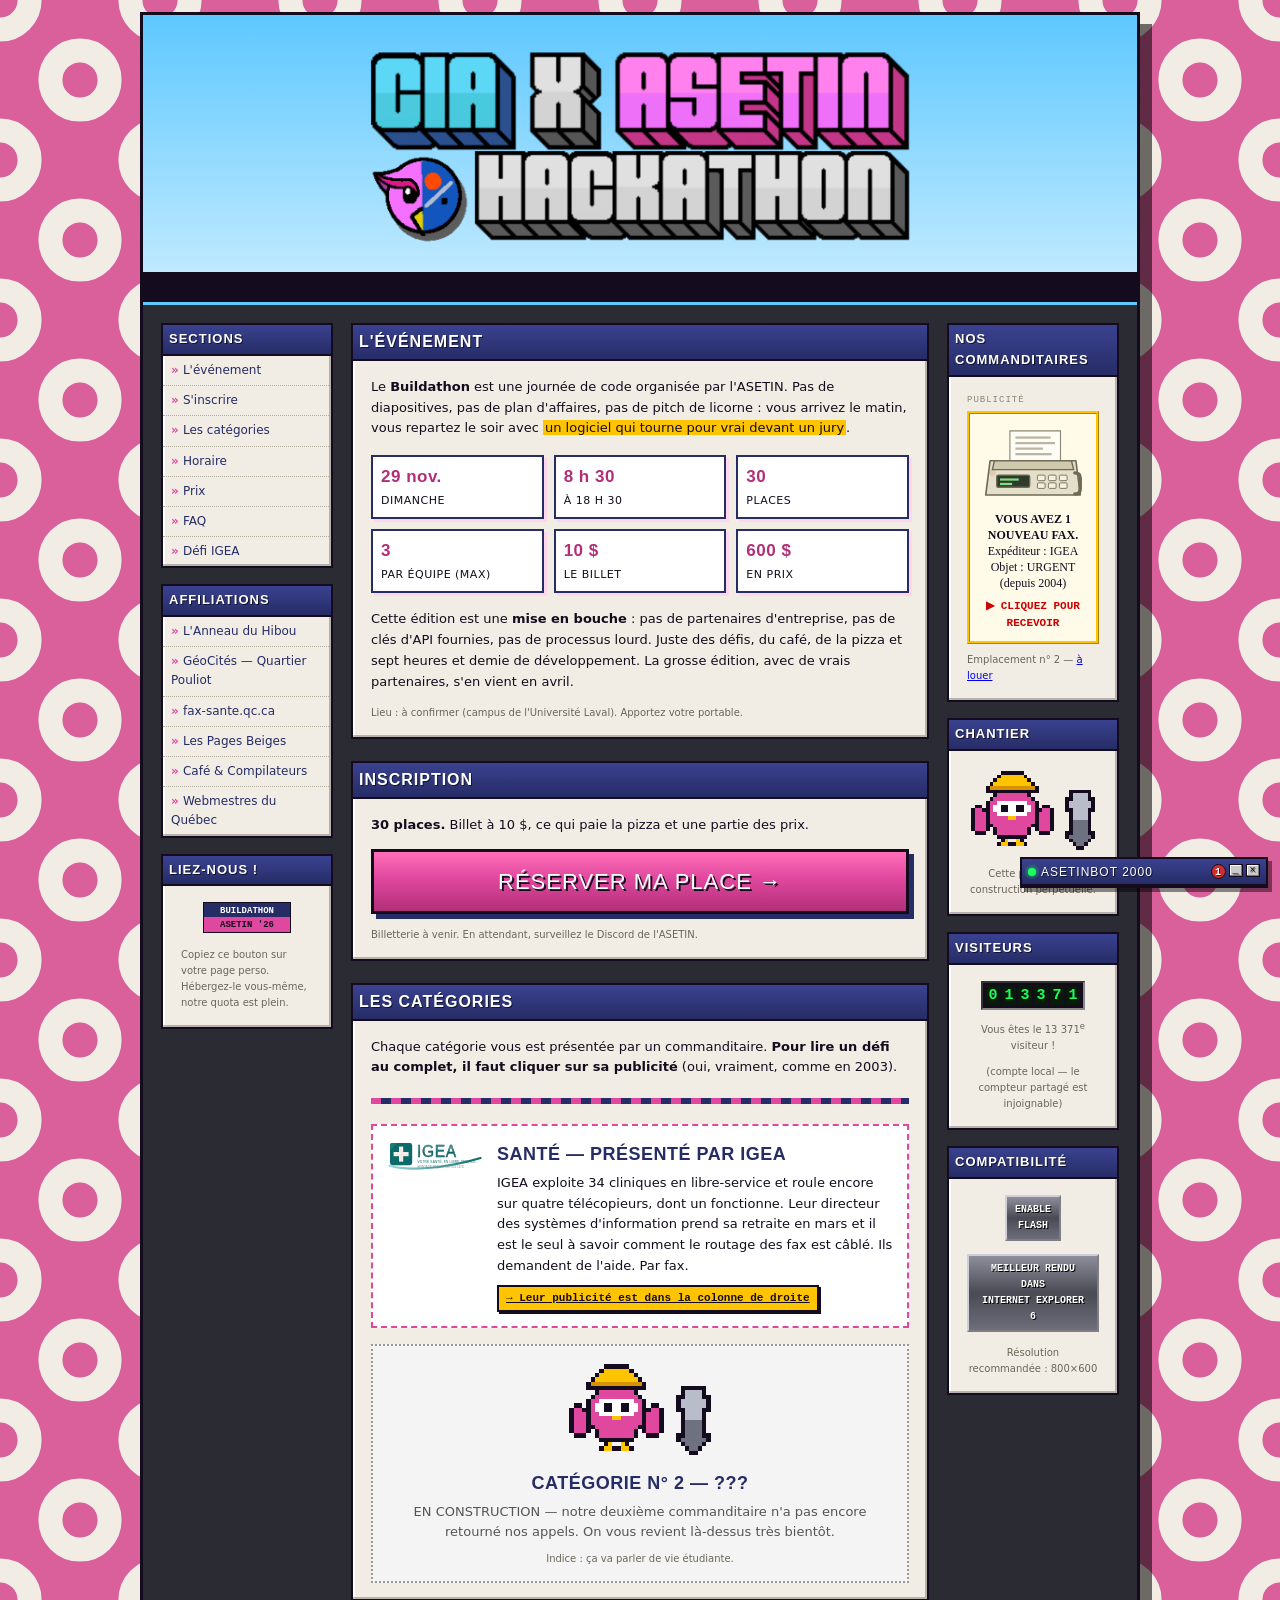
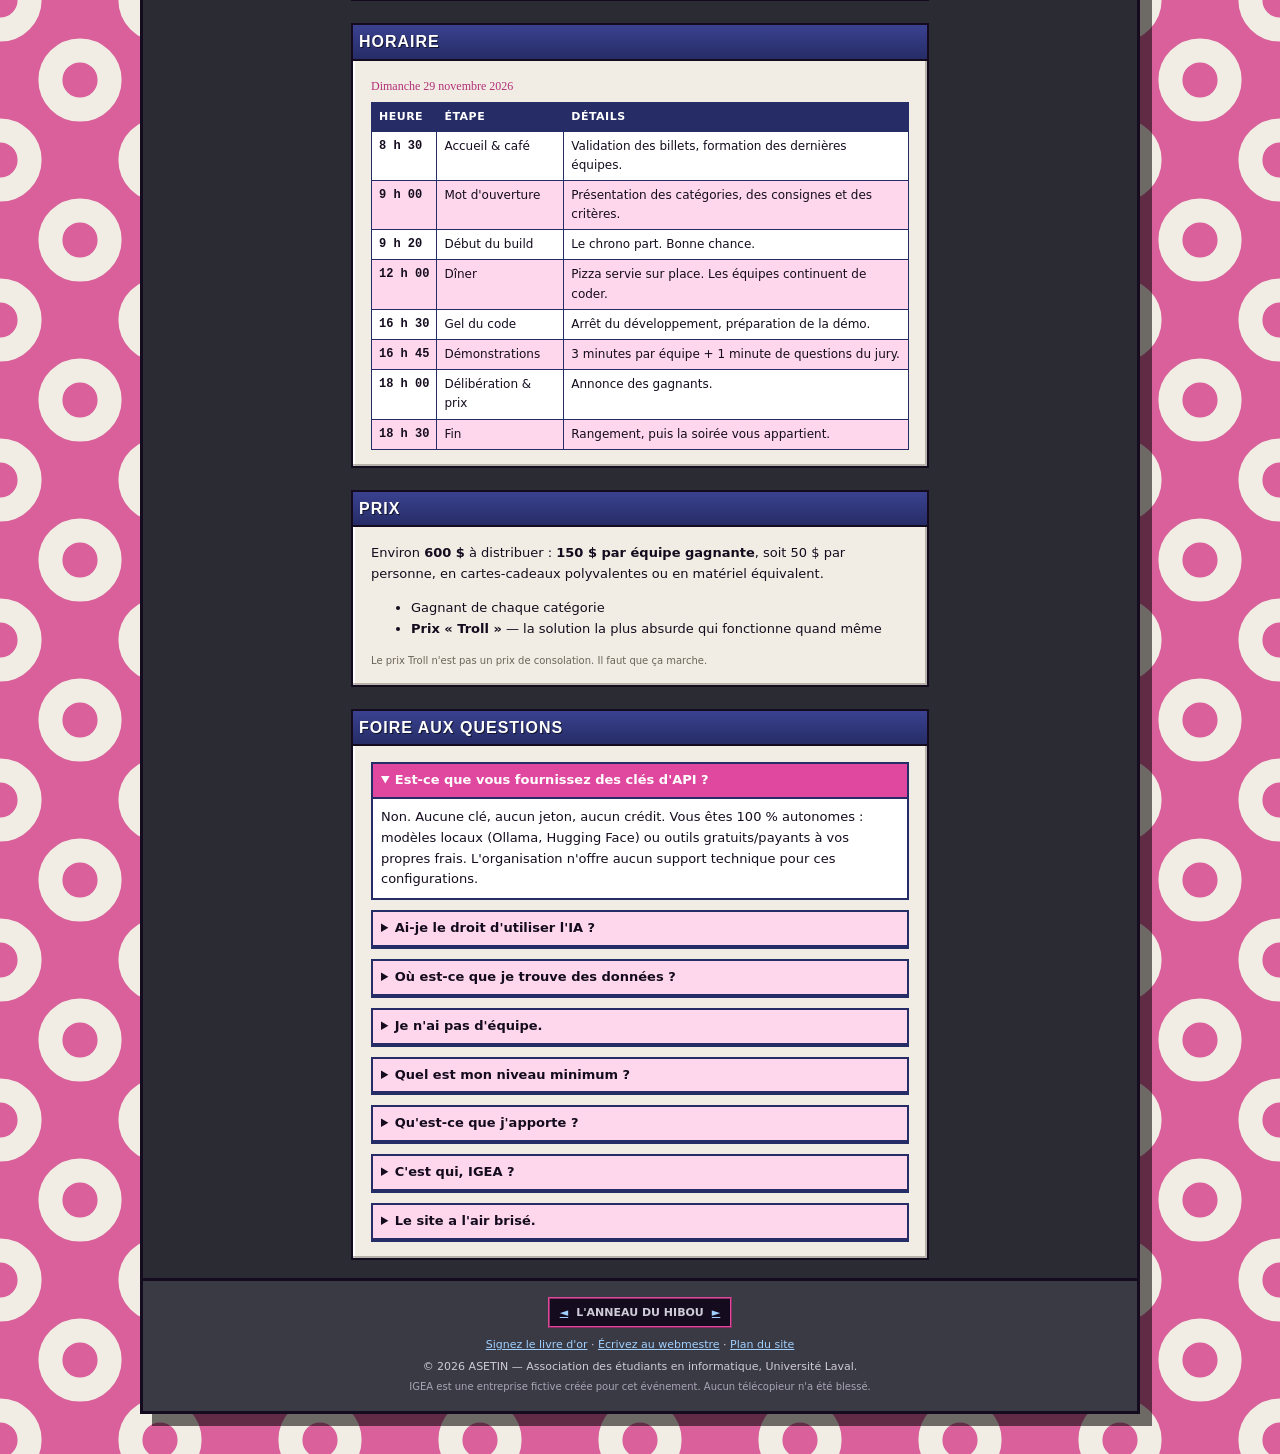
==== index.html @ a350f788 "changed banner" ====
<!DOCTYPE html>
<html lang="fr-CA">
<head>
<meta charset="utf-8">
<meta name="viewport" content="width=device-width, initial-scale=1">
<title>BUILDATHON ASETIN '26 — 29 novembre</title>
<meta name="description" content="Buildathon de l'ASETIN — une journée, une équipe de 3, un logiciel qui marche. 29 novembre 2026, Université Laval.">
<link rel="stylesheet" href="assets/css/retro.css">
<link rel="stylesheet" href="assets/css/clavardage.css">
<link rel="icon" href="assets/img/bouton-88x31.svg">
</head>
<body>

<div class="page">

  <header class="banniere">
    <!-- ciel animé : nuages et oiseaux passent derrière le logo -->
    <div class="ciel" aria-hidden="true">
      <img class="nuage" src="assets/img/nuage.png" alt="">
      <img class="nuage" src="assets/img/nuage.png" alt="">
      <img class="nuage" src="assets/img/nuage.png" alt="">
      <img class="nuage" src="assets/img/nuage.png" alt="">
      <img class="oiseau" src="assets/img/oiseau.png" alt="">
      <img class="oiseau" src="assets/img/oiseau.png" alt="">
    </div>
    <h1><img class="logo" src="assets/img/logo.png" alt="Buildathon ASETIN" width="1200" height="447"></h1>
  </header>

  <div class="defilant" aria-hidden="true">
    <span>
      ••• BIENVENUE SUR NOTRE PAGE ••• DERNIÈRE MISE À JOUR&nbsp;: 28/10/2026 •••
      30 PLACES SEULEMENT ••• NOTRE COMMANDITAIRE IGEA VOUS A ENVOYÉ UN FAX, VEUILLEZ LE CONSULTER •••
      CE SITE EST OPTIMISÉ POUR UN ÉCRAN 800×600 ••• NE PAS NOURRIR LE HIBOU •••
    </span>
  </div>

  <div class="grille">

    <!-- ================= RAIL GAUCHE ================= -->
    <aside class="rail rail--gauche">

      <nav class="boite" aria-label="Sections du site">
        <h3>Sections</h3>
        <ul class="menu">
          <li><a href="#resume">L'événement</a></li>
          <li><a href="#inscription">S'inscrire</a></li>
          <li><a href="#categories">Les catégories</a></li>
          <li><a href="#horaire">Horaire</a></li>
          <li><a href="#prix">Prix</a></li>
          <li><a href="#faq">FAQ</a></li>
          <li><a href="sante.html">Défi IGEA</a></li>
        </ul>
      </nav>

      <section class="boite">
        <h3>Affiliations</h3>
        <ul class="menu">
          <li><a href="#" onclick="return false;">L'Anneau du Hibou</a></li>
          <li><a href="#" onclick="return false;">GéoCités — Quartier Pouliot</a></li>
          <li><a href="#" onclick="return false;">fax-sante.qc.ca</a></li>
          <li><a href="#" onclick="return false;">Les Pages Beiges</a></li>
          <li><a href="#" onclick="return false;">Café &amp; Compilateurs</a></li>
          <li><a href="#" onclick="return false;">Webmestres du Québec</a></li>
        </ul>
      </section>

      <section class="boite">
        <h3>Liez-nous&nbsp;!</h3>
        <div class="contenu boutons-88">
          <img src="assets/img/bouton-88x31.svg" alt="Bouton 88×31 du Buildathon ASETIN" width="88" height="31">
          <p class="petit">Copiez ce bouton sur votre page perso. Hébergez-le vous-même, notre quota est plein.</p>
        </div>
      </section>

    </aside>

    <!-- ================= COLONNE CENTRALE ================= -->
    <main class="centre">

      <section class="boite" id="resume">
        <h2>L'événement</h2>
        <div class="contenu">
          <p>
            Le <strong>Buildathon</strong> est une journée de code organisée par l'ASETIN.
            Pas de diapositives, pas de plan d'affaires, pas de pitch de licorne&nbsp;:
            vous arrivez le matin, vous repartez le soir avec
            <span class="surligne">un logiciel qui tourne pour vrai devant un jury</span>.
          </p>

          <ul class="faits">
            <li><b>29 nov.</b><span>dimanche</span></li>
            <li><b>8&nbsp;h&nbsp;30</b><span>à 18&nbsp;h&nbsp;30</span></li>
            <li><b>30</b><span>places</span></li>
            <li><b>3</b><span>par équipe (max)</span></li>
            <li><b>10&nbsp;$</b><span>le billet</span></li>
            <li><b>600&nbsp;$</b><span>en prix</span></li>
          </ul>

          <p>
            Cette édition est une <strong>mise en bouche</strong>&nbsp;: pas de partenaires
            d'entreprise, pas de clés d'API fournies, pas de processus lourd. Juste des défis,
            du café, de la pizza et sept heures et demie de développement.
            La grosse édition, avec de vrais partenaires, s'en vient en avril.
          </p>

          <p class="petit">Lieu&nbsp;: à confirmer (campus de l'Université Laval). Apportez votre portable.</p>
        </div>
      </section>

      <section class="boite" id="inscription">
        <h2>Inscription</h2>
        <div class="contenu">
          <p>
            <strong>30 places.</strong> Billet à 10&nbsp;$, ce qui paie la pizza et une partie des prix.
          </p>
          <!-- TODO : remplacer par le vrai lien de billetterie -->
          <p><a class="bouton-geant" href="#" onclick="return false;">Réserver ma place →</a></p>
          <p class="petit">
            Billetterie à venir. En attendant, surveillez le Discord de l'ASETIN.
          </p>
        </div>
      </section>

      <section class="boite" id="categories">
        <h2>Les catégories</h2>
        <div class="contenu">
          <p>
            Chaque catégorie vous est présentée par un commanditaire.
            <strong>Pour lire un défi au complet, il faut cliquer sur sa publicité</strong>
            (oui, vraiment, comme en 2003).
          </p>

          <hr class="filet">

          <article class="categorie">
            <img src="assets/img/igea-logo.svg" alt="Logo d'IGEA">
            <div>
              <h4>Santé — présenté par IGEA</h4>
              <p>
                IGEA exploite 34 cliniques en libre-service et roule encore sur quatre
                télécopieurs, dont un fonctionne. Leur directeur des systèmes d'information
                prend sa retraite en mars et il est le seul à savoir comment le routage des fax
                est câblé. Ils demandent de l'aide. Par fax.
              </p>
              <p><a class="indice-pub" href="sante.html">→ Leur publicité est dans la colonne de droite</a></p>
            </div>
          </article>

          <article class="categorie categorie--verrouillee">
            <img src="assets/img/hibou-construction.svg" alt="Hibou avec un casque de chantier et un marteau-piqueur">
            <div>
              <h4>Catégorie n&deg;&nbsp;2 — ???</h4>
              <p>
                <span class="clignote">EN CONSTRUCTION</span> — notre deuxième commanditaire
                n'a pas encore retourné nos appels. On vous revient là-dessus très bientôt.
              </p>
              <p class="petit">Indice&nbsp;: ça va parler de vie étudiante.</p>
            </div>
          </article>
        </div>
      </section>

      <section class="boite" id="horaire">
        <h2>Horaire</h2>
        <div class="contenu">
          <table class="horaire">
            <caption>Dimanche 29 novembre 2026</caption>
            <thead>
              <tr><th scope="col">Heure</th><th scope="col">Étape</th><th scope="col">Détails</th></tr>
            </thead>
            <tbody>
              <tr><td>8&nbsp;h&nbsp;30</td><td>Accueil &amp; café</td><td>Validation des billets, formation des dernières équipes.</td></tr>
              <tr><td>9&nbsp;h&nbsp;00</td><td>Mot d'ouverture</td><td>Présentation des catégories, des consignes et des critères.</td></tr>
              <tr><td>9&nbsp;h&nbsp;20</td><td>Début du build</td><td>Le chrono part. Bonne chance.</td></tr>
              <tr><td>12&nbsp;h&nbsp;00</td><td>Dîner</td><td>Pizza servie sur place. Les équipes continuent de coder.</td></tr>
              <tr><td>16&nbsp;h&nbsp;30</td><td>Gel du code</td><td>Arrêt du développement, préparation de la démo.</td></tr>
              <tr><td>16&nbsp;h&nbsp;45</td><td>Démonstrations</td><td>3 minutes par équipe + 1 minute de questions du jury.</td></tr>
              <tr><td>18&nbsp;h&nbsp;00</td><td>Délibération &amp; prix</td><td>Annonce des gagnants.</td></tr>
              <tr><td>18&nbsp;h&nbsp;30</td><td>Fin</td><td>Rangement, puis la soirée vous appartient.</td></tr>
            </tbody>
          </table>
        </div>
      </section>

      <section class="boite" id="prix">
        <h2>Prix</h2>
        <div class="contenu">
          <p>
            Environ <strong>600&nbsp;$</strong> à distribuer&nbsp;: <strong>150&nbsp;$ par équipe
            gagnante</strong>, soit 50&nbsp;$ par personne, en cartes-cadeaux polyvalentes ou en
            matériel équivalent.
          </p>
          <ul>
            <li>Gagnant de chaque catégorie</li>
            <li><strong>Prix «&nbsp;Troll&nbsp;»</strong> — la solution la plus absurde qui fonctionne quand même</li>
          </ul>
          <p class="petit">
            Le prix Troll n'est pas un prix de consolation. Il faut que ça marche.
          </p>
        </div>
      </section>

      <section class="boite faq" id="faq">
        <h2>Foire aux questions</h2>
        <div class="contenu">

          <details open>
            <summary>Est-ce que vous fournissez des clés d'API&nbsp;?</summary>
            <div class="reponse">
              <p>
                Non. Aucune clé, aucun jeton, aucun crédit. Vous êtes 100&nbsp;%&nbsp;autonomes&nbsp;:
                modèles locaux (Ollama, Hugging Face) ou outils gratuits/payants à vos propres frais.
                L'organisation n'offre aucun support technique pour ces configurations.
              </p>
            </div>
          </details>

          <details>
            <summary>Ai-je le droit d'utiliser l'IA&nbsp;?</summary>
            <div class="reponse">
              <p>
                Oui, et rien ne vous y oblige non plus. Ce n'est pas un hackathon d'IA&nbsp;:
                on juge un logiciel qui fonctionne, peu importe comment vous l'avez écrit.
              </p>
            </div>
          </details>

          <details>
            <summary>Où est-ce que je trouve des données&nbsp;?</summary>
            <div class="reponse">
              <p>
                Vous n'en cherchez pas. Écrivez un fichier JSON bidon ou utilisez une API publique
                sans authentification. <strong>Les données simulées sont 100&nbsp;%&nbsp;valides.</strong>
                Le jury évalue la logique, l'expérience et la robustesse de la démo, pas la taille
                de votre base de données.
              </p>
            </div>
          </details>

          <details>
            <summary>Je n'ai pas d'équipe.</summary>
            <div class="reponse">
              <p>
                Venez pareil. On forme les dernières équipes à l'accueil, entre 8&nbsp;h&nbsp;30
                et 9&nbsp;h. Maximum 3 personnes par équipe.
              </p>
            </div>
          </details>

          <details>
            <summary>Quel est mon niveau minimum&nbsp;?</summary>
            <div class="reponse">
              <p>
                Si vous êtes capable de partir un projet et de le faire rouler sur votre machine,
                vous êtes à votre place. Les premières sessions de bac sont les bienvenues.
              </p>
            </div>
          </details>

          <details>
            <summary>Qu'est-ce que j'apporte&nbsp;?</summary>
            <div class="reponse">
              <p>
                Votre portable, votre chargeur, vos écouteurs, une barre multiprise si vous en avez une,
                et un adaptateur d'affichage pour la démo.
              </p>
            </div>
          </details>

          <details>
            <summary>C'est qui, IGEA&nbsp;?</summary>
            <div class="reponse">
              <p>
                Personne. IGEA est une entreprise entièrement inventée pour les besoins de l'événement.
                Toute ressemblance avec un établissement de santé existant, son télécopieur ou son
                parc informatique serait purement fortuite&nbsp;— et, avouons-le, un peu inquiétante.
              </p>
            </div>
          </details>

          <details>
            <summary>Le site a l'air brisé.</summary>
            <div class="reponse">
              <p>C'est le thème. Merci de votre compréhension.</p>
            </div>
          </details>

        </div>
      </section>

    </main>

    <!-- ================= RAIL DROIT ================= -->
    <aside class="rail rail--droite">

      <section class="boite">
        <h3>Nos commanditaires</h3>
        <div class="contenu">
          <p class="etiquette-pub">Publicité</p>

          <!-- LA pub IGEA : seule porte d'entrée vers le défi santé -->
          <a class="pub" href="sante.html">
            <img src="assets/img/fax-machine.svg" alt="Un télécopieur qui imprime une feuille">
            <span class="accroche">
              <strong>VOUS AVEZ 1 NOUVEAU FAX.</strong><br>
              Expéditeur&nbsp;: IGEA<br>
              Objet&nbsp;: URGENT (depuis 2004)
            </span>
            <span class="appel clignote">▶ CLIQUEZ POUR RECEVOIR</span>
          </a>

          <p class="petit" style="margin-top:8px">
            Emplacement n&deg;&nbsp;2 — <a href="#" onclick="return false;">à louer</a>
          </p>
        </div>
      </section>

      <section class="boite">
        <h3>Chantier</h3>
        <div class="contenu bloc-centre">
          <img class="hibou-chantier" src="assets/img/hibou-construction.svg"
               alt="Hibou de l'ASETIN avec un casque de chantier et un marteau-piqueur" width="150">
          <p class="petit">Cette page est en construction perpétuelle.</p>
        </div>
      </section>

      <section class="boite">
        <h3>Visiteurs</h3>
        <div class="contenu bloc-centre">
          <span class="compteur" id="compteur" role="img" aria-label="Compteur de visiteurs"></span>
          <p class="petit">Vous êtes le <span id="rang">…</span><sup>e</sup> visiteur&nbsp;!</p>
          <p class="petit" id="note-compteur"></p>
        </div>
      </section>

      <section class="boite">
        <h3>Compatibilité</h3>
        <div class="contenu bloc-centre">
          <p><span class="autocollant">ENABLE<br>FLASH</span></p>
          <p><span class="autocollant">MEILLEUR RENDU DANS<br>INTERNET EXPLORER 6</span></p>
          <p class="petit">Résolution recommandée&nbsp;: 800×600</p>
        </div>
      </section>

    </aside>

  </div>

  <footer class="pied">
    <p class="anneau">
      <a href="#" onclick="return false;">◄</a>
      <strong>L'ANNEAU DU HIBOU</strong>
      <a href="#" onclick="return false;">►</a>
    </p>
    <p>
      <a href="#" onclick="return false;">Signez le livre d'or</a> ·
      <a href="#" onclick="return false;">Écrivez au webmestre</a> ·
      <a href="#" onclick="return false;">Plan du site</a>
    </p>
    <p>© 2026 ASETIN — Association des étudiants en informatique, Université Laval.</p>
    <p class="petit">
      IGEA est une entreprise fictive créée pour cet événement. Aucun télécopieur n'a été blessé.
    </p>
  </footer>

</div>

<!-- AsetinBot 2000 s'injecte lui-même ; configuration en haut de clavardage.js -->
<script src="assets/js/compteur.js"></script>
<script src="assets/js/clavardage.js"></script>
</body>
</html>
---- assets/css/retro.css ----
/* ==========================================================================
   Buildathon ASETIN — feuille de style rétro (2000-2005)
   Mise en page façon Newgrounds : deux rails + colonne centrale.
   Esthétique façon GeoCities : biseaux, dégradés, GIF, clignotement.
   ========================================================================== */

:root {
  --rose:        #e0479e;
  --rose-fonce:  #b22f78;
  --rose-pale:   #ffd7ec;
  --marine:      #262c66;
  --marine-clair:#3a4290;
  --creme:       #f2ede4;
  --encre:       #140c1e;
  --charbon:     #2b2b33;
  --charbon-2:   #3a3a45;
  --lien:        #0000ee;
  --lien-visite: #551a8b;
  --vert-led:    #1aff5c;
  --jaune:       #ffc400;

  --police-titre: Impact, 'Haettenschweiler', 'Arial Black', sans-serif;
  --police-corps: Verdana, Geneva, 'DejaVu Sans', sans-serif;
  --police-fun:   'Comic Sans MS', 'Chalkboard SE', 'Comic Neue', cursive;
  --police-mono:  'Courier New', Courier, monospace;
}

* { box-sizing: border-box; }

html { -webkit-text-size-adjust: 100%; }

body {
  margin: 0;
  padding: 12px 8px 40px;
  font-family: var(--police-corps);
  font-size: 13px;
  line-height: 1.6;
  color: var(--encre);
  background: #d9609b url("../img/tuile-points.svg") repeat;
  background-size: 160px 160px;
}

/* --------------------------------------------------------------------------
   Coquille de la page
   -------------------------------------------------------------------------- */

.page {
  max-width: 1000px;
  margin: 0 auto;
  background: var(--charbon);
  border: 3px solid var(--encre);
  box-shadow: 12px 12px 0 rgba(0, 0, 0, 0.55);
}

/* --------------------------------------------------------------------------
   Bandeau
   -------------------------------------------------------------------------- */

.banniere {
  position: relative;
  overflow: hidden;
  display: flex;
  flex-direction: column;
  align-items: center;
  justify-content: center;
  min-height: 260px;
  padding: 20px 12px 16px;
  text-align: center;
  background: linear-gradient(180deg, #5ec8ff 0%, #bfe9ff 100%);
  border-bottom: 3px solid var(--encre);
}

.banniere h1 { position: relative; z-index: 1; }

.banniere h1 { margin: 0; line-height: 0; }

.banniere .logo {
  width: min(560px, 85%);
  height: auto;
}

/* ciel : les nuages défilent en boucle, les oiseaux passent de temps en temps */
.ciel { position: absolute; inset: 0; z-index: 0; }

.ciel img {
  position: absolute;
  left: -200px;
  height: auto;
  image-rendering: pixelated;
}

.nuage { animation: nuage-passe linear infinite; }
.nuage:nth-child(1) { top: 4%;  width: 170px; animation-duration: 60s; animation-delay: -12s; }
.nuage:nth-child(2) { top: 38%; width: 120px; animation-duration: 45s; animation-delay: -30s; }
.nuage:nth-child(3) { top: 48%; width: 180px; animation-duration: 70s; animation-delay: -50s; }
.nuage:nth-child(4) { top: 18%; width: 95px;  animation-duration: 38s; animation-delay: -5s; }

@keyframes nuage-passe {
  from { left: -200px; }
  to   { left: 100%; }
}

/* l'image est vue de dessus, tête en bas : rotate(-90deg) la fait voler vers la droite */
.oiseau {
  width: 44px;
  transform: rotate(-90deg);
  animation: oiseau-passe linear infinite;
}
.oiseau:nth-of-type(5) { top: 22%; animation-duration: 23s; animation-delay: 4s; }
.oiseau:nth-of-type(6) { top: 70%; width: 32px; animation-duration: 31s; animation-delay: 15s; }

/* traverse pendant les premiers 18 % du cycle, puis reste hors champ */
@keyframes oiseau-passe {
  0%   { left: -80px;              transform: translateY(0) rotate(-90deg); }
  6%   {                           transform: translateY(-10px) rotate(-90deg); }
  12%  {                           transform: translateY(8px) rotate(-90deg); }
  18%  { left: calc(100% + 80px);  transform: translateY(0) rotate(-90deg); }
  100% { left: calc(100% + 80px);  transform: translateY(0) rotate(-90deg); }
}

@media (prefers-reduced-motion: reduce) {
  .nuage { animation: none; }
  .nuage:nth-child(1) { left: 6%; }
  .nuage:nth-child(2) { left: 70%; }
  .nuage:nth-child(3) { left: 40%; }
  .nuage:nth-child(4) { left: 85%; }
  .oiseau { display: none; }
}

/* bandeau défilant maison (pas de <marquee> déprécié) */
.defilant {
  overflow: hidden;
  padding: 4px 0;
  background: var(--encre);
  border-bottom: 3px solid #5ec8ff;
  font-family: var(--police-mono);
  font-size: 12px;
  font-weight: bold;
  color: var(--vert-led);
  white-space: nowrap;
}

.defilant span {
  display: inline-block;
  padding-left: 100%;
  animation: defile 26s linear infinite;
}

@keyframes defile {
  from { transform: translateX(0); }
  to   { transform: translateX(-100%); }
}

/* --------------------------------------------------------------------------
   Grille à trois colonnes (Newgrounds 2005)
   -------------------------------------------------------------------------- */

.grille {
  display: grid;
  grid-template-columns: 172px minmax(0, 1fr) 172px;
  gap: 18px;
  padding: 18px;
  align-items: start;
}

.rail { display: grid; gap: 16px; }
.centre { display: grid; gap: 22px; min-width: 0; }

/* --------------------------------------------------------------------------
   Boîtes à barre de titre
   -------------------------------------------------------------------------- */

.boite {
  background: var(--creme);
  border: 2px solid var(--encre);
  box-shadow: inset -2px -2px 0 rgba(0, 0, 0, 0.25), inset 2px 2px 0 #fff;
}

.boite > h2,
.boite > h3 {
  display: flex;
  align-items: center;
  justify-content: space-between;
  gap: 6px;
  margin: 0;
  padding: 4px 6px;
  font-family: var(--police-titre);
  font-size: 13px;
  letter-spacing: 1px;
  text-transform: uppercase;
  color: #fff;
  background: linear-gradient(180deg, var(--marine-clair) 0%, var(--marine) 100%);
  border-bottom: 2px solid var(--encre);
  text-shadow: 1px 1px 0 rgba(0, 0, 0, 0.6);
}

.boite > h2 { font-size: 16px; }

.contenu { padding: 16px 18px; }
.contenu > :first-child { margin-top: 0; }
.contenu > :last-child { margin-bottom: 0; }

/* --------------------------------------------------------------------------
   Texte et liens
   -------------------------------------------------------------------------- */

a { color: var(--lien); }
a:visited { color: var(--lien-visite); }
a:hover { color: var(--rose-fonce); }

:where(a, button, summary):focus-visible {
  outline: 3px solid var(--jaune);
  outline-offset: 2px;
}

h3.titre-interne {
  margin: 14px 0 6px;
  font-family: var(--police-titre);
  font-size: 15px;
  letter-spacing: 0.5px;
  color: var(--rose-fonce);
  text-transform: uppercase;
}

.filet {
  height: 6px;
  margin: 20px 0;
  border: 0;
  background: repeating-linear-gradient(90deg,
    var(--rose) 0 10px, var(--marine) 10px 20px);
}

.surligne { background: var(--jaune); padding: 0 2px; }

.clignote { animation: clignote 1s steps(1, end) infinite; }
@keyframes clignote { 50% { opacity: 0; } }

/* --------------------------------------------------------------------------
   Faits saillants
   -------------------------------------------------------------------------- */

.faits {
  display: grid;
  grid-template-columns: repeat(auto-fit, minmax(128px, 1fr));
  gap: 10px;
  margin: 16px 0;
  padding: 0;
  list-style: none;
}

.faits li {
  padding: 6px 8px;
  background: #fff;
  border: 2px solid var(--marine);
  box-shadow: 3px 3px 0 var(--rose-pale);
}

.faits b {
  display: block;
  font-family: var(--police-titre);
  font-size: 17px;
  letter-spacing: 0.5px;
  color: var(--rose-fonce);
}

.faits span { font-size: 11px; text-transform: uppercase; letter-spacing: 0.5px; }

/* --------------------------------------------------------------------------
   Catégories
   -------------------------------------------------------------------------- */

.categorie {
  display: grid;
  grid-template-columns: 96px minmax(0, 1fr);
  gap: 14px;
  align-items: start;
  padding: 14px;
  background: #fff;
  border: 2px dashed var(--rose);
  margin-bottom: 16px;
}

.categorie:last-child { margin-bottom: 0; }

.categorie img { width: 100%; height: auto; }

.categorie h4 {
  margin: 0 0 4px;
  font-family: var(--police-titre);
  font-size: 18px;
  letter-spacing: 0.5px;
  color: var(--marine);
  text-transform: uppercase;
}

.categorie p { margin: 0 0 8px; }
.categorie p:last-child { margin-bottom: 0; }

.categorie--verrouillee {
  border-style: dotted;
  border-color: #999;
  background: #f4f4f4;
  color: #555;
  text-align: center;
  grid-template-columns: 1fr;
}

.categorie--verrouillee img {
  width: 150px;
  margin: 0 auto;
  image-rendering: pixelated;
}

.indice-pub {
  display: inline-block;
  padding: 3px 7px;
  font-family: var(--police-mono);
  font-size: 11px;
  font-weight: bold;
  color: var(--encre);
  background: var(--jaune);
  border: 2px solid var(--encre);
  box-shadow: 2px 2px 0 var(--encre);
}

/* --------------------------------------------------------------------------
   Horaire
   -------------------------------------------------------------------------- */

.horaire {
  width: 100%;
  border-collapse: collapse;
  font-size: 12px;
}

.horaire caption {
  padding-bottom: 6px;
  font-family: var(--police-fun);
  text-align: left;
  color: var(--rose-fonce);
}

.horaire th,
.horaire td {
  padding: 5px 7px;
  border: 1px solid var(--marine);
  text-align: left;
  vertical-align: top;
}

.horaire thead th {
  color: #fff;
  background: var(--marine);
  text-transform: uppercase;
  letter-spacing: 0.5px;
  font-size: 11px;
}

.horaire tbody tr:nth-child(odd) { background: #fff; }
.horaire tbody tr:nth-child(even) { background: var(--rose-pale); }
.horaire td:first-child { font-family: var(--police-mono); font-weight: bold; white-space: nowrap; }

/* --------------------------------------------------------------------------
   FAQ
   -------------------------------------------------------------------------- */

.faq details {
  margin-bottom: 10px;
  background: #fff;
  border: 2px solid var(--marine);
}

.faq details:last-child { margin-bottom: 0; }

.faq summary {
  padding: 6px 8px;
  font-weight: bold;
  cursor: pointer;
  background: var(--rose-pale);
  border-bottom: 2px solid var(--marine);
}

.faq details[open] summary { background: var(--rose); color: #fff; }
.faq .reponse { padding: 8px; }
.faq .reponse > :first-child { margin-top: 0; }
.faq .reponse > :last-child { margin-bottom: 0; }

/* --------------------------------------------------------------------------
   Gros bouton d'inscription
   -------------------------------------------------------------------------- */

.bouton-geant {
  display: block;
  width: 100%;
  padding: 12px 14px;
  font-family: var(--police-titre);
  font-size: 22px;
  letter-spacing: 1px;
  text-align: center;
  text-transform: uppercase;
  text-decoration: none;
  color: #fff !important;
  background: linear-gradient(180deg, #ff6fb8 0%, var(--rose) 45%, var(--rose-fonce) 100%);
  border: 3px solid var(--encre);
  box-shadow: 5px 5px 0 var(--marine);
  text-shadow: 2px 2px 0 var(--encre);
}

.bouton-geant:hover { background: linear-gradient(180deg, #ff8ac7 0%, #ec5aab 45%, #c5368a 100%); }
.bouton-geant:active { transform: translate(3px, 3px); box-shadow: 2px 2px 0 var(--marine); }

/* --------------------------------------------------------------------------
   Rails : navigation, affiliations, pub
   -------------------------------------------------------------------------- */

.menu { margin: 0; padding: 0; list-style: none; font-size: 12px; }

.menu li { border-bottom: 1px dotted #b4ae9f; }
.menu li:last-child { border-bottom: 0; }

.menu a {
  display: block;
  padding: 5px 8px;
  text-decoration: none;
  color: var(--marine);
}

.menu a::before { content: "» "; color: var(--rose); font-weight: bold; }
.menu a:hover { background: var(--rose); color: #fff; }
.menu a:hover::before { color: #fff; }

.pub {
  display: block;
  padding: 8px;
  text-align: center;
  text-decoration: none;
  color: var(--encre) !important;
  background: #fffbe8;
  border: 3px ridge var(--jaune);
}

.pub:hover { background: #fff3c4; }
.pub img { display: block; width: 100%; max-width: 200px; height: auto; margin: 0 auto 6px; }

.pub .accroche {
  display: block;
  font-family: var(--police-fun);
  font-size: 12px;
  line-height: 1.35;
}

.pub .appel {
  display: block;
  margin-top: 6px;
  font-family: var(--police-mono);
  font-size: 11px;
  font-weight: bold;
  color: #c00;
}

.etiquette-pub {
  margin: 0 0 4px;
  font-family: var(--police-mono);
  font-size: 9px;
  letter-spacing: 1px;
  text-transform: uppercase;
  color: #8a8673;
}

.bloc-centre { text-align: center; }
.bloc-centre img { max-width: 100%; height: auto; }

.hibou-chantier { image-rendering: pixelated; }

.autocollant {
  display: inline-block;
  padding: 5px 8px;
  font-family: var(--police-mono);
  font-size: 10px;
  font-weight: bold;
  text-align: center;
  color: #fff;
  background: linear-gradient(180deg, #8f8f9c 0%, #4a4a55 50%, #6e6e7b 100%);
  border: 2px outset #cfcfd8;
  text-shadow: 1px 1px 0 #000;
}

/* compteur de visiteurs */
.compteur {
  display: inline-flex;
  gap: 2px;
  padding: 3px;
  background: var(--encre);
  border: 2px inset #888;
}

.compteur i {
  width: 14px;
  font-family: var(--police-mono);
  font-size: 15px;
  font-style: normal;
  font-weight: bold;
  line-height: 19px;
  text-align: center;
  color: var(--vert-led);
  background: #0a1a0a;
}

.petit { font-size: 10px; color: #6a6558; }

.boutons-88 { display: grid; gap: 4px; justify-items: center; }
.boutons-88 img { image-rendering: pixelated; }

/* --------------------------------------------------------------------------
   Pied de page
   -------------------------------------------------------------------------- */

.pied {
  padding: 12px;
  text-align: center;
  font-size: 11px;
  color: #cfcbd8;
  background: var(--charbon-2);
  border-top: 3px solid var(--encre);
}

.pied a { color: #9fd0ff; }
.pied a:visited { color: #c9a8ff; }
.pied p { margin: 4px 0; }
.pied .petit { color: #a9a4b5; }

.anneau {
  display: inline-flex;
  align-items: center;
  gap: 8px;
  padding: 5px 10px;
  margin-bottom: 6px;
  background: var(--encre);
  border: 2px ridge var(--rose);
}

/* Le widget AsetinBot 2000 a sa propre feuille : assets/css/clavardage.css */

/* --------------------------------------------------------------------------
   Responsive — les rails passent sous la colonne centrale
   -------------------------------------------------------------------------- */

@media (max-width: 820px) {
  body { padding: 6px 4px 30px; }

  .banniere { min-height: 180px; }
  .ciel .nuage { width: 90px; }

  .grille {
    grid-template-columns: minmax(0, 1fr);
    gap: 8px;
    padding: 8px;
  }

  /* l'événement d'abord, puis la pub IGEA, puis la navigation */
  .centre { order: 0; }
  .rail--droite { order: 1; }
  .rail--gauche { order: 2; }

  .rail {
    grid-template-columns: repeat(auto-fit, minmax(240px, 1fr));
    align-items: start;
  }

  .categorie { grid-template-columns: 72px minmax(0, 1fr); }
}

@media (max-width: 420px) {
  .categorie { grid-template-columns: minmax(0, 1fr); }
  .categorie img { width: 84px; }
}

@media print {
  body { background: #fff; }
  .rail, .defilant, .pied { display: none; }
}
---- assets/css/clavardage.css ----
/* ==========================================================================
   AsetinBot 2000 — widget de clavardage rétro
   Feuille autonome : fonctionne sur index.html comme sur sante.html.
   ========================================================================== */

.cv-widget {
  --cv-rose:   #e0479e;
  --cv-marine: #262c66;
  --cv-encre:  #140c1e;
  --cv-creme:  #f2ede4;
  --cv-vert:   #1aff5c;
  --cv-mono:   'Courier New', Courier, monospace;
  --cv-fun:    'Comic Sans MS', 'Chalkboard SE', 'Comic Neue', cursive;

  position: fixed;
  right: 12px;
  bottom: 12px;
  z-index: 9000;
  width: 248px;
  font-family: Verdana, Geneva, 'DejaVu Sans', sans-serif;
  font-size: 12px;
  color: var(--cv-encre);
}

.cv-cadre {
  background: var(--cv-creme);
  border: 2px solid var(--cv-encre);
  box-shadow: inset -2px -2px 0 rgba(0, 0, 0, 0.25), inset 2px 2px 0 #fff,
              5px 5px 0 rgba(0, 0, 0, 0.45);
}

/* ---- barre de titre ---- */

.cv-barre {
  display: flex;
  align-items: center;
  justify-content: space-between;
  gap: 6px;
  width: 100%;
  margin: 0;
  padding: 5px 6px;
  font-family: Impact, 'Haettenschweiler', 'Arial Black', sans-serif;
  font-size: 12px;
  letter-spacing: 1px;
  text-transform: uppercase;
  text-align: left;
  color: #fff;
  background: linear-gradient(180deg, #3a4290 0%, var(--cv-marine) 100%);
  border: 0;
  border-bottom: 2px solid var(--cv-encre);
  text-shadow: 1px 1px 0 rgba(0, 0, 0, 0.6);
  cursor: pointer;
}

.cv-barre:hover { background: linear-gradient(180deg, #454ea5 0%, #2d3376 100%); }

.cv-titre { display: flex; align-items: center; gap: 5px; }

.cv-pastille {
  width: 8px;
  height: 8px;
  border-radius: 50%;
  background: var(--cv-vert);
  box-shadow: 0 0 5px var(--cv-vert);
  animation: cv-pulse 2s ease-in-out infinite;
}

@keyframes cv-pulse { 50% { opacity: 0.35; } }

.cv-boutons { display: flex; gap: 3px; flex: none; }

.cv-boutons i {
  width: 14px;
  height: 13px;
  font-style: normal;
  font-family: var(--cv-mono);
  font-size: 10px;
  line-height: 12px;
  text-align: center;
  color: var(--cv-encre);
  background: #c9c9c9;
  border: 1px solid var(--cv-encre);
  box-shadow: inset -1px -1px 0 #7a7a7a, inset 1px 1px 0 #fff;
}

/* pastille d'alerte quand le widget est replié */
.cv-alerte {
  display: none;
  min-width: 15px;
  height: 15px;
  padding: 0 3px;
  font-family: var(--cv-mono);
  font-size: 10px;
  font-weight: bold;
  line-height: 15px;
  text-align: center;
  color: #fff;
  background: #d12b2b;
  border: 1px solid var(--cv-encre);
  border-radius: 8px;
}

.cv-widget[data-ouvert="false"] .cv-alerte[data-actif="true"] { display: inline-block; }

/* ---- corps ---- */

.cv-corps { display: block; }
.cv-widget[data-ouvert="false"] .cv-corps { display: none; }

.cv-fil {
  height: 196px;
  padding: 8px;
  overflow-y: auto;
  background:
    repeating-linear-gradient(180deg, transparent 0 23px, rgba(38, 44, 102, 0.05) 23px 24px),
    #fff;
  border-bottom: 2px solid var(--cv-encre);
}

.cv-msg { display: flex; gap: 6px; margin-bottom: 9px; align-items: flex-start; }
.cv-msg:last-child { margin-bottom: 0; }

.cv-msg img {
  width: 30px;
  height: auto;
  flex: none;
  image-rendering: pixelated;
}

.cv-bulle {
  position: relative;
  max-width: 182px;
  padding: 5px 7px;
  font-family: var(--cv-fun);
  font-size: 11.5px;
  line-height: 1.45;
  background: #eef1ff;
  border: 1px solid var(--cv-marine);
}

.cv-msg--moi { flex-direction: row-reverse; }
.cv-msg--moi .cv-bulle { background: #ffe3f3; border-color: var(--cv-rose); }

.cv-msg--systeme {
  justify-content: center;
  font-family: var(--cv-mono);
  font-size: 10px;
  color: #7a7568;
  text-align: center;
}

.cv-horodatage {
  display: block;
  margin-top: 3px;
  font-family: var(--cv-mono);
  font-size: 9px;
  color: #8a8578;
}

/* indicateur « est en train d'écrire » */
.cv-points span {
  display: inline-block;
  width: 5px;
  height: 5px;
  margin-right: 2px;
  background: var(--cv-marine);
  border-radius: 50%;
  animation: cv-saut 1.1s ease-in-out infinite;
}

.cv-points span:nth-child(2) { animation-delay: 0.15s; }
.cv-points span:nth-child(3) { animation-delay: 0.3s; }

@keyframes cv-saut {
  0%, 60%, 100% { transform: translateY(0); opacity: 0.4; }
  30%           { transform: translateY(-4px); opacity: 1; }
}

/* ---- saisie ---- */

.cv-saisie { display: flex; flex-direction: column; gap: 5px; padding: 7px; }

.cv-saisie textarea {
  width: 100%;
  height: 50px;
  padding: 5px;
  font-family: Verdana, Geneva, sans-serif;
  font-size: 11.5px;
  resize: none;
  color: var(--cv-encre);
  background: #fff;
  border: 2px inset #b8b3a4;
}

.cv-saisie textarea:focus-visible,
.cv-barre:focus-visible,
.cv-envoyer:focus-visible { outline: 3px solid #ffc400; outline-offset: 1px; }

.cv-rangee { display: flex; gap: 5px; align-items: center; }

.cv-envoyer {
  flex: 1;
  padding: 6px 8px;
  font-family: Impact, 'Arial Black', sans-serif;
  font-size: 13px;
  letter-spacing: 0.5px;
  text-transform: uppercase;
  cursor: pointer;
  color: #fff;
  background: linear-gradient(180deg, #ff6fb8 0%, var(--cv-rose) 45%, #b22f78 100%);
  border: 2px solid var(--cv-encre);
  box-shadow: 2px 2px 0 var(--cv-marine);
  text-shadow: 1px 1px 0 var(--cv-encre);
}

.cv-envoyer:hover { background: linear-gradient(180deg, #ff8ac7 0%, #ec5aab 45%, #c5368a 100%); }
.cv-envoyer:active { transform: translate(2px, 2px); box-shadow: 0 0 0 var(--cv-marine); }
.cv-envoyer[disabled] { filter: grayscale(0.7); cursor: default; }

.cv-etat {
  padding: 0 7px 7px;
  font-family: var(--cv-mono);
  font-size: 9.5px;
  line-height: 1.4;
  color: #7a7568;
}

.cv-etat b { color: #0a7d2e; }
.cv-etat.cv-echec b { color: #c0251f; }

/* ---- bouton replié ---- */

.cv-widget[data-ouvert="false"] .cv-cadre { box-shadow: 4px 4px 0 rgba(0, 0, 0, 0.45); }

@media (max-width: 520px) {
  .cv-widget { width: calc(100vw - 20px); right: 10px; bottom: 10px; }
  .cv-bulle { max-width: none; }
  .cv-fil { height: 160px; }
}

@media (prefers-reduced-motion: reduce) {
  .cv-pastille, .cv-points span { animation: none; }
}

@media print { .cv-widget { display: none !important; } }
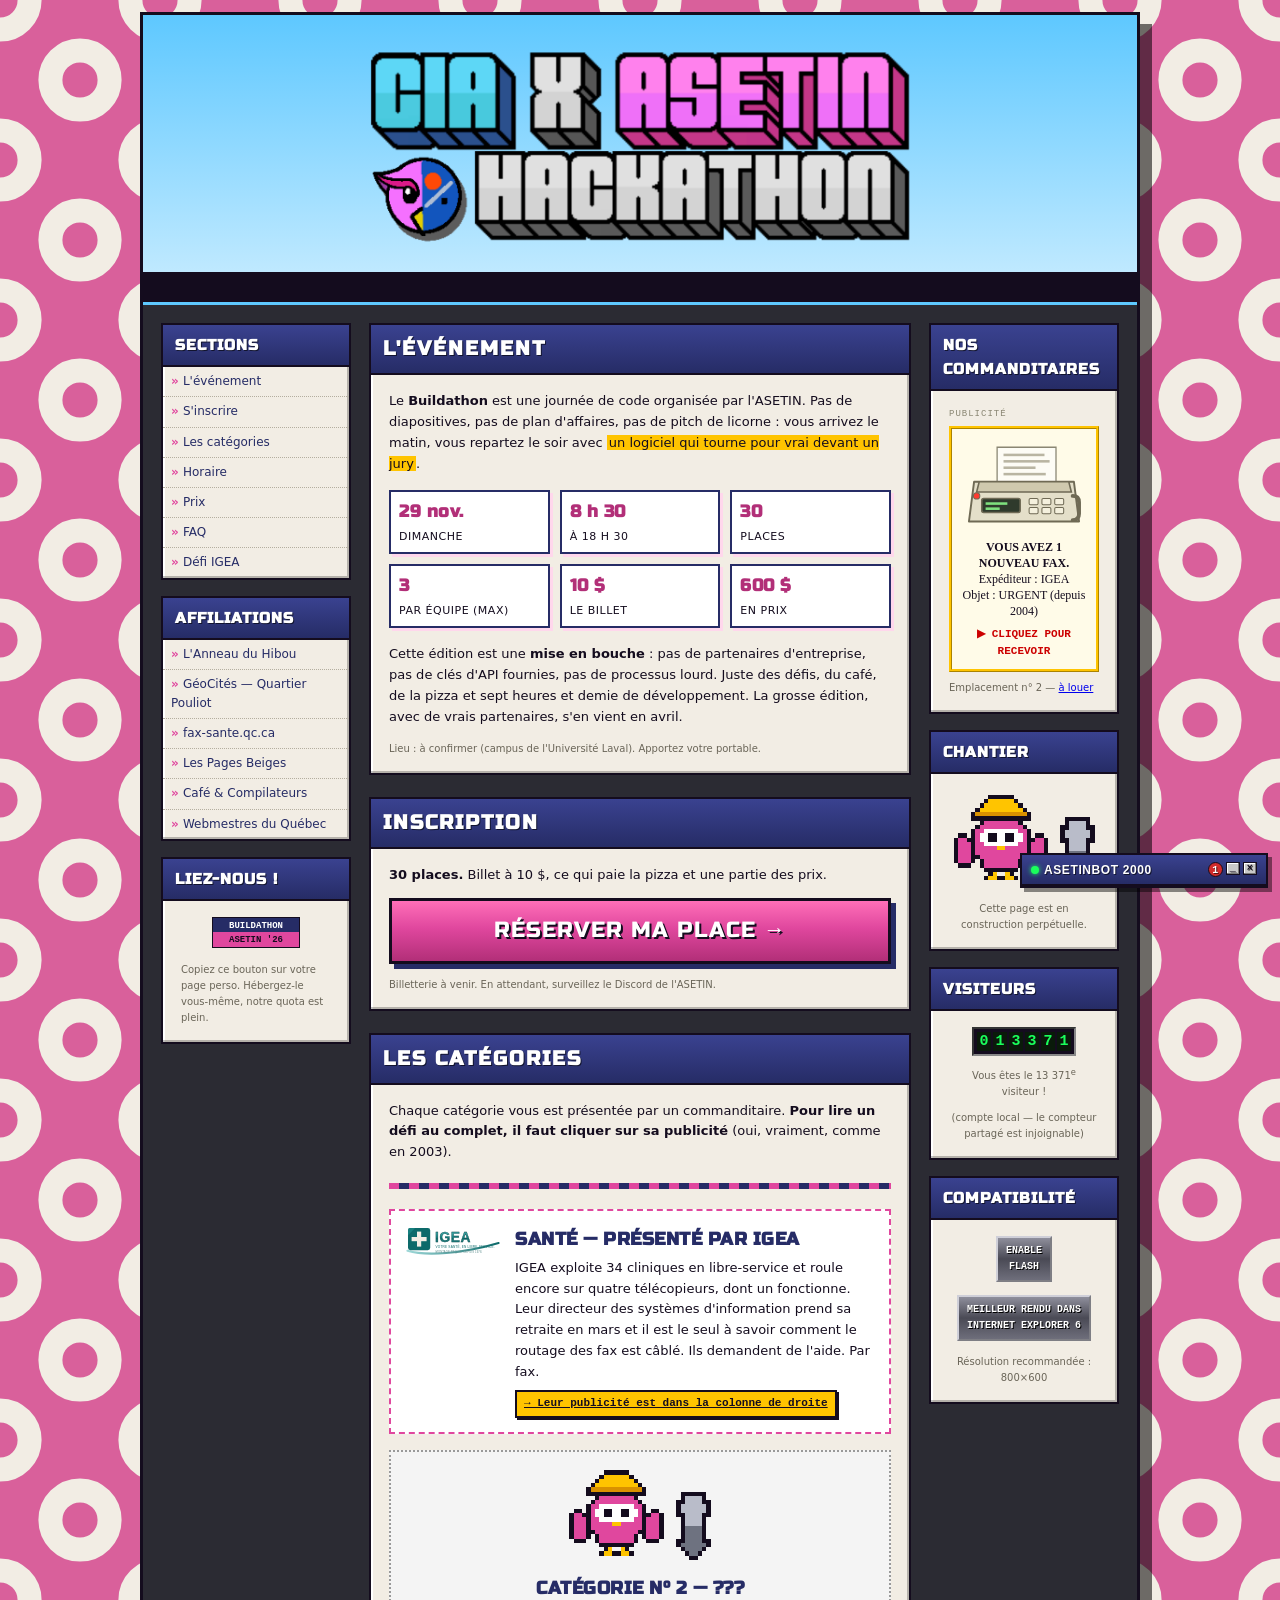
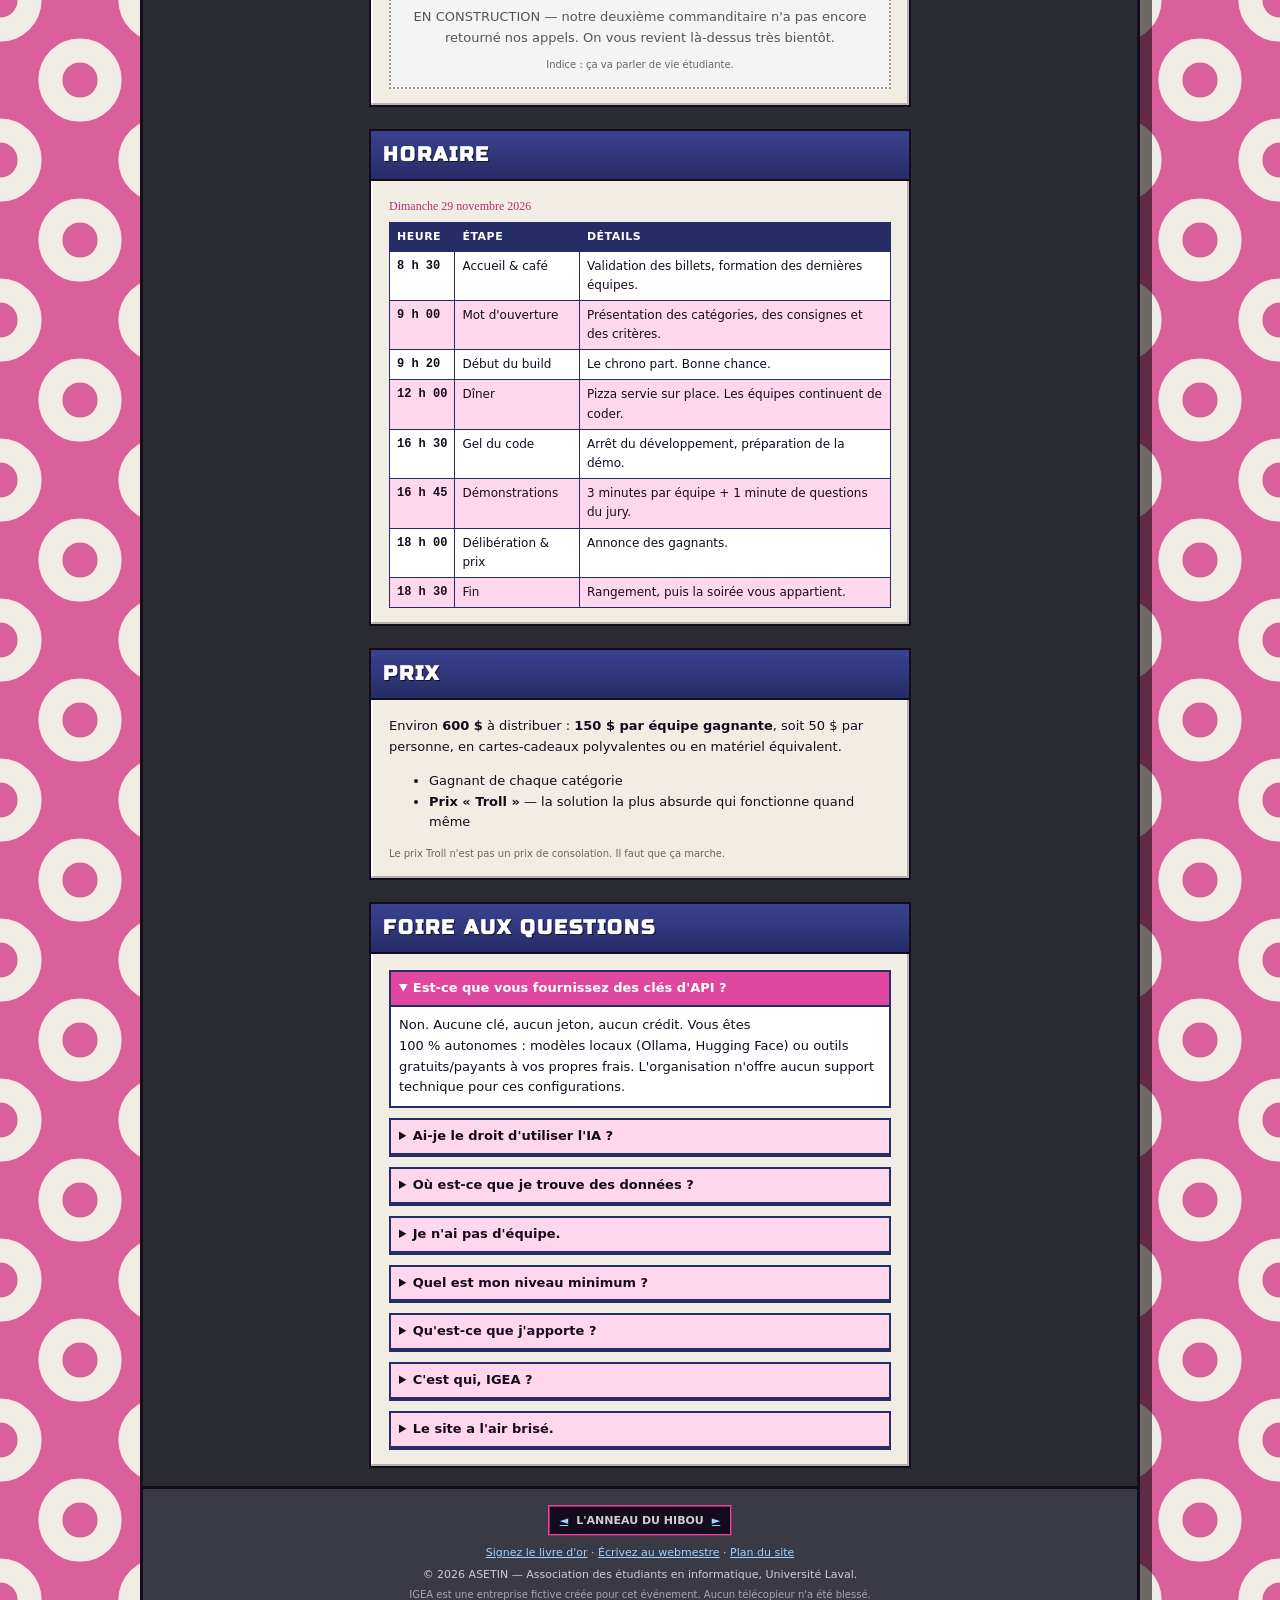
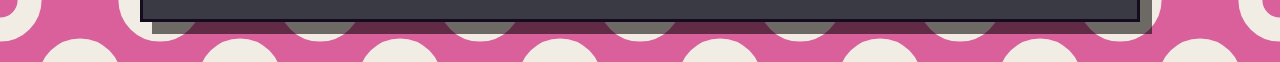
==== commit 47ff58f5: "change font and reorganized files" ====
--- a/index.html
+++ b/index.html
@@ -5,6 +5,7 @@
 <meta name="viewport" content="width=device-width, initial-scale=1">
 <title>BUILDATHON ASETIN '26 — 29 novembre</title>
 <meta name="description" content="Buildathon de l'ASETIN — une journée, une équipe de 3, un logiciel qui marche. 29 novembre 2026, Université Laval.">
+<link rel="stylesheet" href="https://fonts.googleapis.com/css2?family=Russo+One&display=swap">
 <link rel="stylesheet" href="assets/css/retro.css">
 <link rel="stylesheet" href="assets/css/clavardage.css">
 <link rel="icon" href="assets/img/bouton-88x31.svg">
--- a/assets/css/retro.css
+++ b/assets/css/retro.css
@@ -19,7 +19,7 @@
   --vert-led:    #1aff5c;
   --jaune:       #ffc400;
 
-  --police-titre: Impact, 'Haettenschweiler', 'Arial Black', sans-serif;
+  --police-titre: 'Russo One', 'Arial Black', sans-serif;
   --police-corps: Verdana, Geneva, 'DejaVu Sans', sans-serif;
   --police-fun:   'Comic Sans MS', 'Chalkboard SE', 'Comic Neue', cursive;
   --police-mono:  'Courier New', Courier, monospace;
@@ -157,13 +157,13 @@
 
 .grille {
   display: grid;
-  grid-template-columns: 172px minmax(0, 1fr) 172px;
+  grid-template-columns: 190px minmax(0, 1fr) 190px;
   gap: 18px;
   padding: 18px;
   align-items: start;
 }
 
-.rail { display: grid; gap: 16px; }
+.rail { display: grid; grid-template-columns: minmax(0, 1fr); gap: 16px; }
 .centre { display: grid; gap: 22px; min-width: 0; }
 
 /* --------------------------------------------------------------------------
@@ -183,10 +183,10 @@
   justify-content: space-between;
   gap: 6px;
   margin: 0;
-  padding: 4px 6px;
+  padding: 8px 12px;
   font-family: var(--police-titre);
-  font-size: 13px;
-  letter-spacing: 1px;
+  font-size: 15px;
+  letter-spacing: 2px;
   text-transform: uppercase;
   color: #fff;
   background: linear-gradient(180deg, var(--marine-clair) 0%, var(--marine) 100%);
@@ -194,7 +194,8 @@
   text-shadow: 1px 1px 0 rgba(0, 0, 0, 0.6);
 }
 
-.boite > h2 { font-size: 16px; }
+.boite > h2 { font-size: 20px; }
+.boite > h3 { letter-spacing: 1px; }
 
 .contenu { padding: 16px 18px; }
 .contenu > :first-child { margin-top: 0; }
--- a/assets/css/clavardage.css
+++ b/assets/css/clavardage.css
@@ -38,10 +38,11 @@
   gap: 6px;
   width: 100%;
   margin: 0;
-  padding: 5px 6px;
-  font-family: Impact, 'Haettenschweiler', 'Arial Black', sans-serif;
+  padding: 7px 9px;
+  font-family: 'Trebuchet MS', 'Lucida Grande', Tahoma, Verdana, sans-serif;
+  font-weight: 700;
   font-size: 12px;
-  letter-spacing: 1px;
+  letter-spacing: 0.6px;
   text-transform: uppercase;
   text-align: left;
   color: #fff;
@@ -109,7 +110,7 @@
 
 .cv-fil {
   height: 196px;
-  padding: 8px;
+  padding: 11px;
   overflow-y: auto;
   background:
     repeating-linear-gradient(180deg, transparent 0 23px, rgba(38, 44, 102, 0.05) 23px 24px),
@@ -117,7 +118,7 @@
   border-bottom: 2px solid var(--cv-encre);
 }
 
-.cv-msg { display: flex; gap: 6px; margin-bottom: 9px; align-items: flex-start; }
+.cv-msg { display: flex; gap: 8px; margin-bottom: 12px; align-items: flex-start; }
 .cv-msg:last-child { margin-bottom: 0; }
 
 .cv-msg img {
@@ -130,7 +131,7 @@
 .cv-bulle {
   position: relative;
   max-width: 182px;
-  padding: 5px 7px;
+  padding: 7px 9px;
   font-family: var(--cv-fun);
   font-size: 11.5px;
   line-height: 1.45;
@@ -178,7 +179,7 @@
 
 /* ---- saisie ---- */
 
-.cv-saisie { display: flex; flex-direction: column; gap: 5px; padding: 7px; }
+.cv-saisie { display: flex; flex-direction: column; gap: 7px; padding: 10px; }
 
 .cv-saisie textarea {
   width: 100%;
@@ -201,9 +202,10 @@
 .cv-envoyer {
   flex: 1;
   padding: 6px 8px;
-  font-family: Impact, 'Arial Black', sans-serif;
+  font-family: 'Trebuchet MS', 'Lucida Grande', Tahoma, Verdana, sans-serif;
+  font-weight: 700;
   font-size: 13px;
-  letter-spacing: 0.5px;
+  letter-spacing: 0.7px;
   text-transform: uppercase;
   cursor: pointer;
   color: #fff;
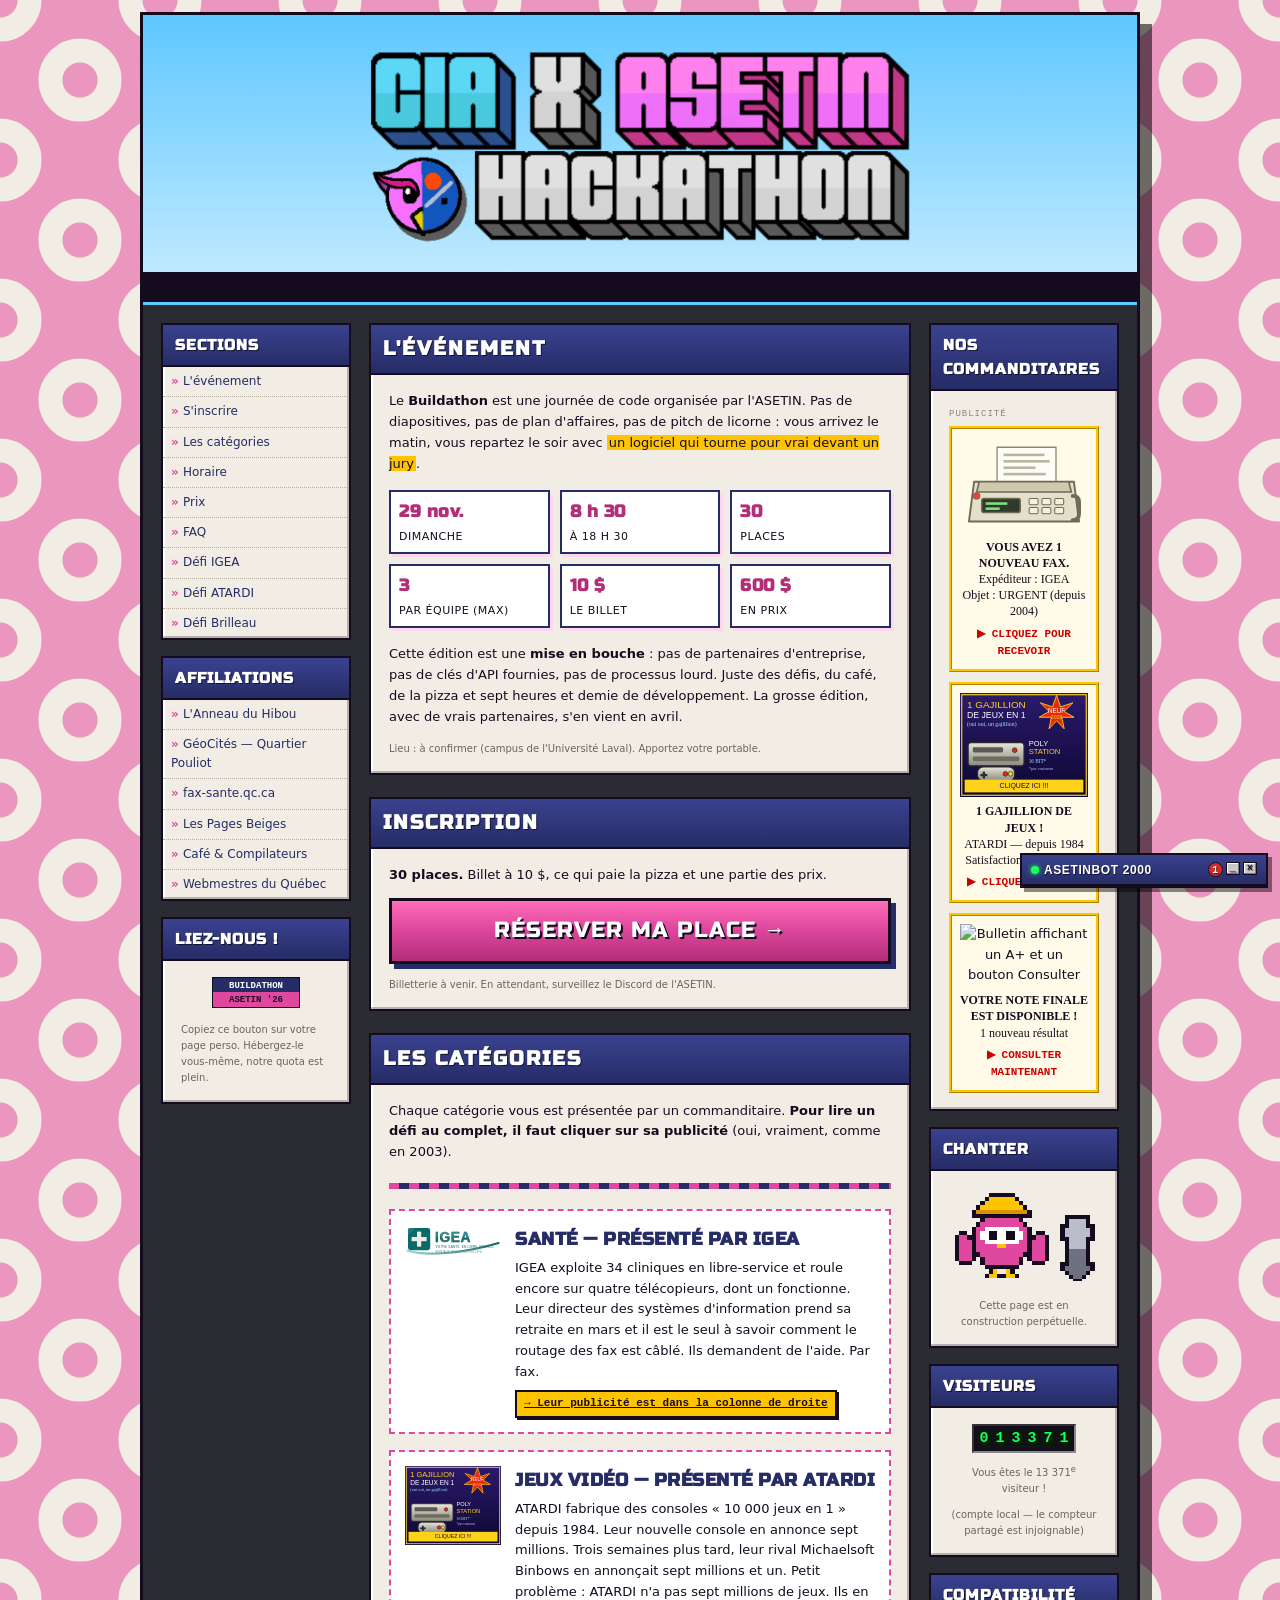
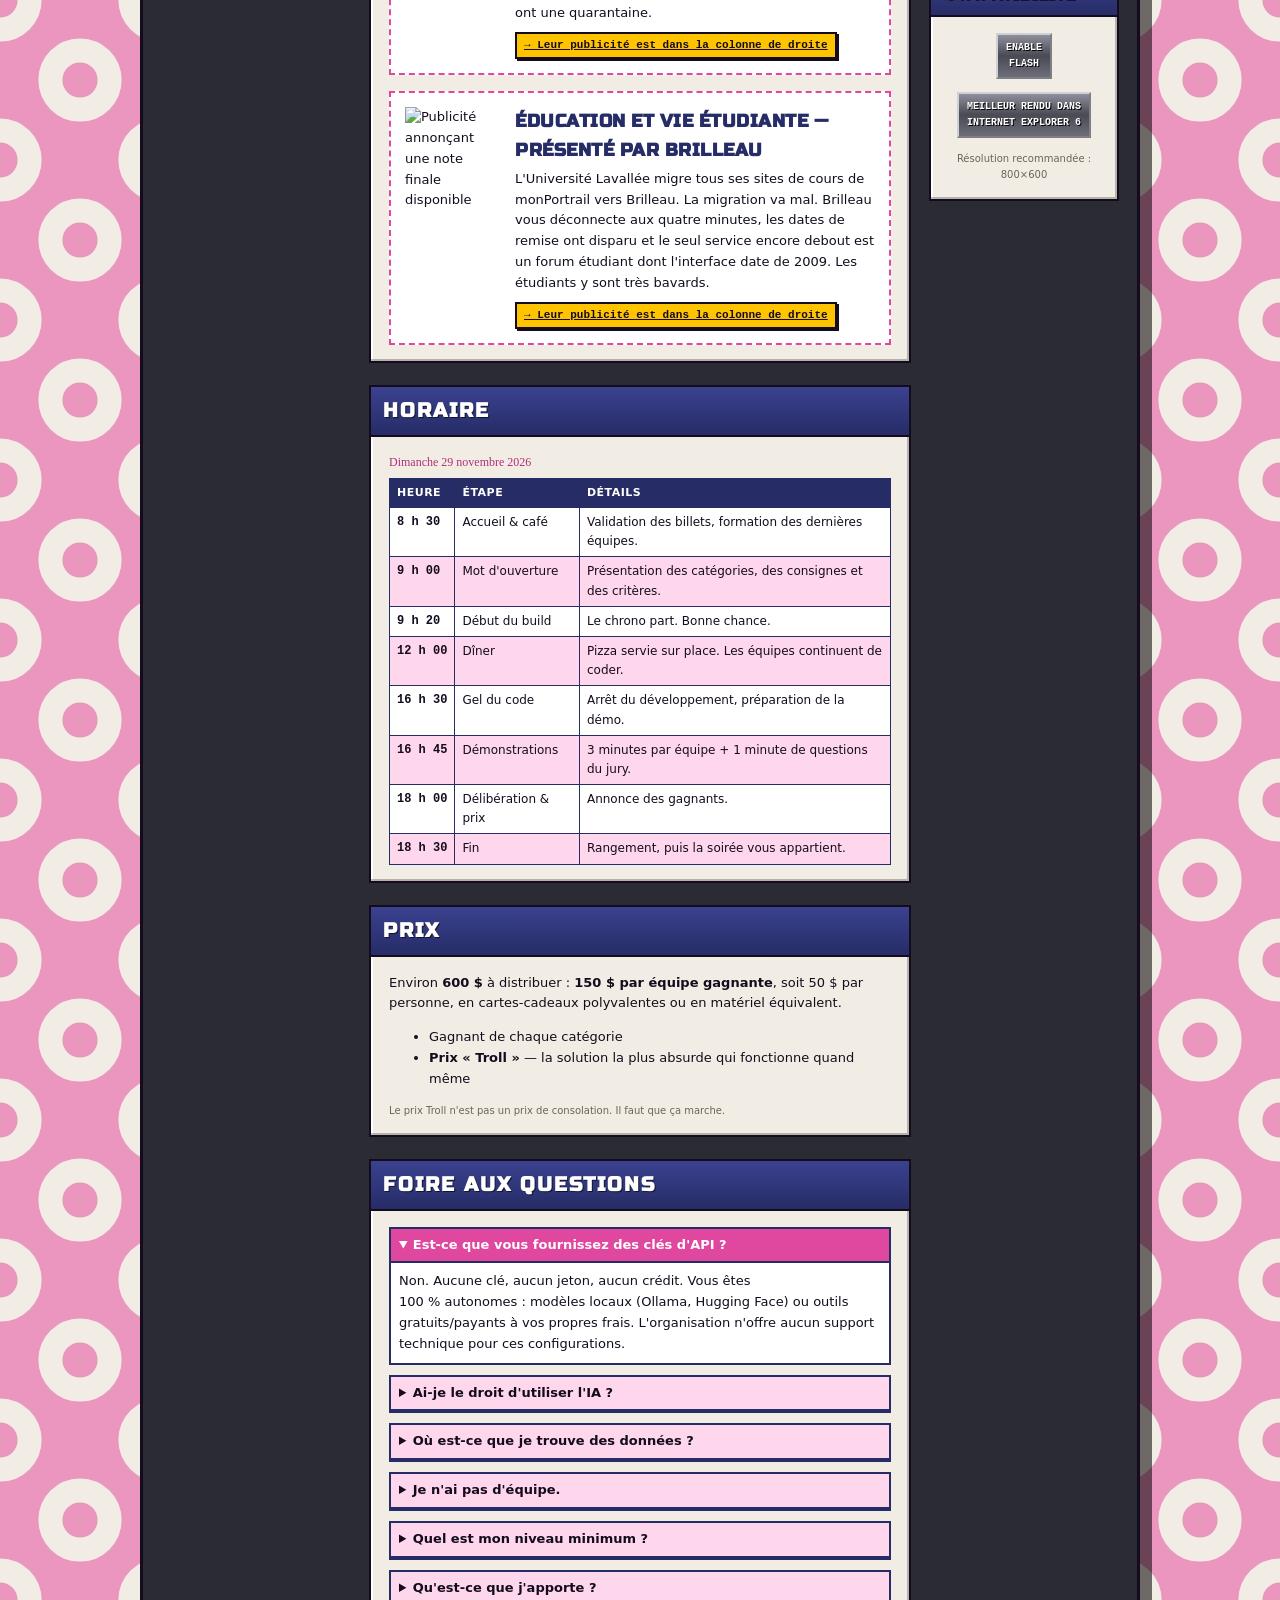
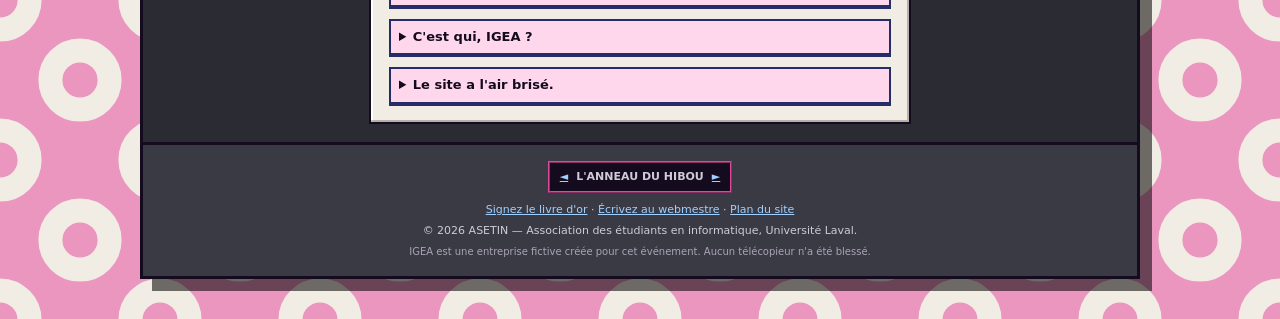
==== commit 920f27d9: "new tracks" ====
--- a/index.html
+++ b/index.html
@@ -31,6 +31,7 @@
     <span>
       ••• BIENVENUE SUR NOTRE PAGE ••• DERNIÈRE MISE À JOUR&nbsp;: 28/10/2026 •••
       30 PLACES SEULEMENT ••• NOTRE COMMANDITAIRE IGEA VOUS A ENVOYÉ UN FAX, VEUILLEZ LE CONSULTER •••
+      NOUVEAU&nbsp;: LE DÉFI ATARDI EST EN LIGNE, 1 GAJILLION DE JEUX EN 1 •••
       CE SITE EST OPTIMISÉ POUR UN ÉCRAN 800×600 ••• NE PAS NOURRIR LE HIBOU •••
     </span>
   </div>
@@ -50,6 +51,8 @@
           <li><a href="#prix">Prix</a></li>
           <li><a href="#faq">FAQ</a></li>
           <li><a href="sante.html">Défi IGEA</a></li>
+          <li><a href="jeux.html">Défi ATARDI</a></li>
+          <li><a href="ecole.html">Défi Brilleau</a></li>
         </ul>
       </nav>
 
@@ -147,15 +150,32 @@
             </div>
           </article>
 
-          <article class="categorie categorie--verrouillee">
-            <img src="assets/img/hibou-construction.svg" alt="Hibou avec un casque de chantier et un marteau-piqueur">
+          <article class="categorie">
+            <img src="assets/img/atardi-pub.svg" alt="Publicité pour une console ATARDI">
             <div>
-              <h4>Catégorie n&deg;&nbsp;2 — ???</h4>
-              <p>
-                <span class="clignote">EN CONSTRUCTION</span> — notre deuxième commanditaire
-                n'a pas encore retourné nos appels. On vous revient là-dessus très bientôt.
-              </p>
-              <p class="petit">Indice&nbsp;: ça va parler de vie étudiante.</p>
+              <h4>Jeux vidéo — présenté par ATARDI</h4>
+              <p>
+                ATARDI fabrique des consoles «&nbsp;10&nbsp;000 jeux en 1&nbsp;» depuis 1984.
+                Leur nouvelle console en annonce sept millions. Trois semaines plus tard, leur
+                rival Michaelsoft Binbows en annonçait sept millions et un. Petit problème&nbsp;:
+                ATARDI n'a pas sept millions de jeux. Ils en ont une quarantaine.
+              </p>
+              <p><a class="indice-pub" href="jeux.html">→ Leur publicité est dans la colonne de droite</a></p>
+            </div>
+          </article>
+
+          <article class="categorie">
+            <img src="assets/img/pub-note.svg" alt="Publicité annonçant une note finale disponible">
+            <div>
+              <h4>Éducation et vie étudiante — présenté par Brilleau</h4>
+              <p>
+                L'Université Lavallée migre tous ses sites de cours de monPortrail vers
+                Brilleau. La migration va mal. Brilleau vous déconnecte aux quatre minutes,
+                les dates de remise ont disparu et le seul service encore debout est un
+                forum étudiant dont l'interface date de 2009. Les étudiants y sont très
+                bavards.
+              </p>
+              <p><a class="indice-pub" href="ecole.html">→ Leur publicité est dans la colonne de droite</a></p>
             </div>
           </article>
         </div>
@@ -310,9 +330,26 @@
             <span class="appel clignote">▶ CLIQUEZ POUR RECEVOIR</span>
           </a>
 
-          <p class="petit" style="margin-top:8px">
-            Emplacement n&deg;&nbsp;2 — <a href="#" onclick="return false;">à louer</a>
-          </p>
+          <!-- LA pub ATARDI : seule porte d'entrée vers le défi jeux vidéo -->
+          <a class="pub" href="jeux.html" style="margin-top:10px">
+            <img src="assets/img/atardi-pub.svg" alt="Console ATARDI annonçant un gajillion de jeux en un">
+            <span class="accroche">
+              <strong>1 GAJILLION DE JEUX&nbsp;!</strong><br>
+              ATARDI — depuis 1984<br>
+              Satisfaction pas garantie
+            </span>
+            <span class="appel clignote">▶ CLIQUEZ ICI&nbsp;!!!</span>
+          </a>
+
+          <!-- LA pub Brilleau : seule porte d'entrée vers le défi éducation -->
+          <a class="pub" href="ecole.html" style="margin-top:10px">
+            <img src="assets/img/pub-note.svg" alt="Bulletin affichant un A+ et un bouton Consulter">
+            <span class="accroche">
+              <strong>VOTRE NOTE FINALE<br>EST DISPONIBLE&nbsp;!</strong><br>
+              1 nouveau résultat
+            </span>
+            <span class="appel clignote">▶ CONSULTER MAINTENANT</span>
+          </a>
         </div>
       </section>
 
--- a/assets/css/retro.css
+++ b/assets/css/retro.css
@@ -5,39 +5,43 @@
    ========================================================================== */
 
 :root {
-  --rose:        #e0479e;
-  --rose-fonce:  #b22f78;
-  --rose-pale:   #ffd7ec;
-  --marine:      #262c66;
-  --marine-clair:#3a4290;
-  --creme:       #f2ede4;
-  --encre:       #140c1e;
-  --charbon:     #2b2b33;
-  --charbon-2:   #3a3a45;
-  --lien:        #0000ee;
-  --lien-visite: #551a8b;
-  --vert-led:    #1aff5c;
-  --jaune:       #ffc400;
-
-  --police-titre: 'Russo One', 'Arial Black', sans-serif;
-  --police-corps: Verdana, Geneva, 'DejaVu Sans', sans-serif;
-  --police-fun:   'Comic Sans MS', 'Chalkboard SE', 'Comic Neue', cursive;
-  --police-mono:  'Courier New', Courier, monospace;
-}
-
-* { box-sizing: border-box; }
-
-html { -webkit-text-size-adjust: 100%; }
+	--rose: #e0479e;
+	--rose-fonce: #b22f78;
+	--rose-pale: #ffd7ec;
+	--marine: #262c66;
+	--marine-clair: #3a4290;
+	--creme: #f2ede4;
+	--encre: #140c1e;
+	--charbon: #2b2b33;
+	--charbon-2: #3a3a45;
+	--lien: #0000ee;
+	--lien-visite: #551a8b;
+	--vert-led: #1aff5c;
+	--jaune: #ffc400;
+
+	--police-titre: "Russo One", "Arial Black", sans-serif;
+	--police-corps: Verdana, Geneva, "DejaVu Sans", sans-serif;
+	--police-fun: "Comic Sans MS", "Chalkboard SE", "Comic Neue", cursive;
+	--police-mono: "Courier New", Courier, monospace;
+}
+
+* {
+	box-sizing: border-box;
+}
+
+html {
+	-webkit-text-size-adjust: 100%;
+}
 
 body {
-  margin: 0;
-  padding: 12px 8px 40px;
-  font-family: var(--police-corps);
-  font-size: 13px;
-  line-height: 1.6;
-  color: var(--encre);
-  background: #d9609b url("../img/tuile-points.svg") repeat;
-  background-size: 160px 160px;
+	margin: 0;
+	padding: 12px 8px 40px;
+	font-family: var(--police-corps);
+	font-size: 13px;
+	line-height: 1.6;
+	color: var(--encre);
+	background: #eb96bf url("../img/tuile-points.svg") repeat;
+	background-size: 160px 160px;
 }
 
 /* --------------------------------------------------------------------------
@@ -45,11 +49,11 @@
    -------------------------------------------------------------------------- */
 
 .page {
-  max-width: 1000px;
-  margin: 0 auto;
-  background: var(--charbon);
-  border: 3px solid var(--encre);
-  box-shadow: 12px 12px 0 rgba(0, 0, 0, 0.55);
+	max-width: 1000px;
+	margin: 0 auto;
+	background: var(--charbon);
+	border: 3px solid var(--encre);
+	box-shadow: 12px 12px 0 rgba(0, 0, 0, 0.55);
 }
 
 /* --------------------------------------------------------------------------
@@ -57,98 +61,172 @@
    -------------------------------------------------------------------------- */
 
 .banniere {
-  position: relative;
-  overflow: hidden;
-  display: flex;
-  flex-direction: column;
-  align-items: center;
-  justify-content: center;
-  min-height: 260px;
-  padding: 20px 12px 16px;
-  text-align: center;
-  background: linear-gradient(180deg, #5ec8ff 0%, #bfe9ff 100%);
-  border-bottom: 3px solid var(--encre);
-}
-
-.banniere h1 { position: relative; z-index: 1; }
-
-.banniere h1 { margin: 0; line-height: 0; }
+	position: relative;
+	overflow: hidden;
+	display: flex;
+	flex-direction: column;
+	align-items: center;
+	justify-content: center;
+	min-height: 260px;
+	padding: 20px 12px 16px;
+	text-align: center;
+	background: linear-gradient(180deg, #5ec8ff 0%, #bfe9ff 100%);
+	border-bottom: 3px solid var(--encre);
+}
+
+.banniere h1 {
+	position: relative;
+	z-index: 1;
+}
+
+.banniere h1 {
+	margin: 0;
+	line-height: 0;
+}
 
 .banniere .logo {
-  width: min(560px, 85%);
-  height: auto;
+	width: min(560px, 85%);
+	height: auto;
 }
 
 /* ciel : les nuages défilent en boucle, les oiseaux passent de temps en temps */
-.ciel { position: absolute; inset: 0; z-index: 0; }
+.ciel {
+	position: absolute;
+	inset: 0;
+	z-index: 0;
+}
 
 .ciel img {
-  position: absolute;
-  left: -200px;
-  height: auto;
-  image-rendering: pixelated;
-}
-
-.nuage { animation: nuage-passe linear infinite; }
-.nuage:nth-child(1) { top: 4%;  width: 170px; animation-duration: 60s; animation-delay: -12s; }
-.nuage:nth-child(2) { top: 38%; width: 120px; animation-duration: 45s; animation-delay: -30s; }
-.nuage:nth-child(3) { top: 48%; width: 180px; animation-duration: 70s; animation-delay: -50s; }
-.nuage:nth-child(4) { top: 18%; width: 95px;  animation-duration: 38s; animation-delay: -5s; }
+	position: absolute;
+	left: -200px;
+	height: auto;
+	image-rendering: pixelated;
+}
+
+.nuage {
+	animation: nuage-passe linear infinite;
+}
+.nuage:nth-child(1) {
+	top: 4%;
+	width: 170px;
+	animation-duration: 60s;
+	animation-delay: -12s;
+}
+.nuage:nth-child(2) {
+	top: 38%;
+	width: 120px;
+	animation-duration: 45s;
+	animation-delay: -30s;
+}
+.nuage:nth-child(3) {
+	top: 48%;
+	width: 180px;
+	animation-duration: 70s;
+	animation-delay: -50s;
+}
+.nuage:nth-child(4) {
+	top: 18%;
+	width: 95px;
+	animation-duration: 38s;
+	animation-delay: -5s;
+}
 
 @keyframes nuage-passe {
-  from { left: -200px; }
-  to   { left: 100%; }
+	from {
+		left: -200px;
+	}
+	to {
+		left: 100%;
+	}
 }
 
 /* l'image est vue de dessus, tête en bas : rotate(-90deg) la fait voler vers la droite */
 .oiseau {
-  width: 44px;
-  transform: rotate(-90deg);
-  animation: oiseau-passe linear infinite;
-}
-.oiseau:nth-of-type(5) { top: 22%; animation-duration: 23s; animation-delay: 4s; }
-.oiseau:nth-of-type(6) { top: 70%; width: 32px; animation-duration: 31s; animation-delay: 15s; }
+	width: 44px;
+	transform: rotate(-90deg);
+	animation: oiseau-passe linear infinite;
+}
+.oiseau:nth-of-type(5) {
+	top: 22%;
+	animation-duration: 23s;
+	animation-delay: 4s;
+}
+.oiseau:nth-of-type(6) {
+	top: 70%;
+	width: 32px;
+	animation-duration: 31s;
+	animation-delay: 15s;
+}
 
 /* traverse pendant les premiers 18 % du cycle, puis reste hors champ */
 @keyframes oiseau-passe {
-  0%   { left: -80px;              transform: translateY(0) rotate(-90deg); }
-  6%   {                           transform: translateY(-10px) rotate(-90deg); }
-  12%  {                           transform: translateY(8px) rotate(-90deg); }
-  18%  { left: calc(100% + 80px);  transform: translateY(0) rotate(-90deg); }
-  100% { left: calc(100% + 80px);  transform: translateY(0) rotate(-90deg); }
+	0% {
+		left: -80px;
+		transform: translateY(0) rotate(-90deg);
+	}
+	6% {
+		transform: translateY(-10px) rotate(-90deg);
+	}
+	12% {
+		transform: translateY(8px) rotate(-90deg);
+	}
+	18% {
+		left: calc(100% + 80px);
+		transform: translateY(0) rotate(-90deg);
+	}
+	100% {
+		left: calc(100% + 80px);
+		transform: translateY(0) rotate(-90deg);
+	}
 }
 
 @media (prefers-reduced-motion: reduce) {
-  .nuage { animation: none; }
-  .nuage:nth-child(1) { left: 6%; }
-  .nuage:nth-child(2) { left: 70%; }
-  .nuage:nth-child(3) { left: 40%; }
-  .nuage:nth-child(4) { left: 85%; }
-  .oiseau { display: none; }
+	.nuage {
+		animation: none;
+	}
+	.nuage:nth-child(1) {
+		left: 6%;
+	}
+	.nuage:nth-child(2) {
+		left: 70%;
+	}
+	.nuage:nth-child(3) {
+		left: 40%;
+	}
+	.nuage:nth-child(4) {
+		left: 85%;
+	}
+	.oiseau {
+		display: none;
+	}
 }
 
 /* bandeau défilant maison (pas de <marquee> déprécié) */
 .defilant {
-  overflow: hidden;
-  padding: 4px 0;
-  background: var(--encre);
-  border-bottom: 3px solid #5ec8ff;
-  font-family: var(--police-mono);
-  font-size: 12px;
-  font-weight: bold;
-  color: var(--vert-led);
-  white-space: nowrap;
+	overflow: hidden;
+	padding: 4px 0;
+	background: var(--encre);
+	border-bottom: 3px solid #5ec8ff;
+	font-family: var(--police-mono);
+	font-size: 12px;
+	font-weight: bold;
+	color: var(--vert-led);
+	white-space: nowrap;
 }
 
 .defilant span {
-  display: inline-block;
-  padding-left: 100%;
-  animation: defile 26s linear infinite;
+	display: inline-block;
+	padding-left: 100%;
+	animation: defile 26s linear infinite;
 }
 
 @keyframes defile {
-  from { transform: translateX(0); }
-  to   { transform: translateX(-100%); }
+	from {
+		transform: translateX(0);
+	}
+	to {
+		transform: translateX(-100%);
+	}
 }
 
 /* --------------------------------------------------------------------------
@@ -156,172 +234,227 @@
    -------------------------------------------------------------------------- */
 
 .grille {
-  display: grid;
-  grid-template-columns: 190px minmax(0, 1fr) 190px;
-  gap: 18px;
-  padding: 18px;
-  align-items: start;
-}
-
-.rail { display: grid; grid-template-columns: minmax(0, 1fr); gap: 16px; }
-.centre { display: grid; gap: 22px; min-width: 0; }
+	display: grid;
+	grid-template-columns: 190px minmax(0, 1fr) 190px;
+	gap: 18px;
+	padding: 18px;
+	align-items: start;
+}
+
+.rail {
+	display: grid;
+	grid-template-columns: minmax(0, 1fr);
+	gap: 16px;
+}
+.centre {
+	display: grid;
+	gap: 22px;
+	min-width: 0;
+}
 
 /* --------------------------------------------------------------------------
    Boîtes à barre de titre
    -------------------------------------------------------------------------- */
 
 .boite {
-  background: var(--creme);
-  border: 2px solid var(--encre);
-  box-shadow: inset -2px -2px 0 rgba(0, 0, 0, 0.25), inset 2px 2px 0 #fff;
+	background: var(--creme);
+	border: 2px solid var(--encre);
+	box-shadow:
+		inset -2px -2px 0 rgba(0, 0, 0, 0.25),
+		inset 2px 2px 0 #fff;
 }
 
 .boite > h2,
 .boite > h3 {
-  display: flex;
-  align-items: center;
-  justify-content: space-between;
-  gap: 6px;
-  margin: 0;
-  padding: 8px 12px;
-  font-family: var(--police-titre);
-  font-size: 15px;
-  letter-spacing: 2px;
-  text-transform: uppercase;
-  color: #fff;
-  background: linear-gradient(180deg, var(--marine-clair) 0%, var(--marine) 100%);
-  border-bottom: 2px solid var(--encre);
-  text-shadow: 1px 1px 0 rgba(0, 0, 0, 0.6);
-}
-
-.boite > h2 { font-size: 20px; }
-.boite > h3 { letter-spacing: 1px; }
-
-.contenu { padding: 16px 18px; }
-.contenu > :first-child { margin-top: 0; }
-.contenu > :last-child { margin-bottom: 0; }
+	display: flex;
+	align-items: center;
+	justify-content: space-between;
+	gap: 6px;
+	margin: 0;
+	padding: 8px 12px;
+	font-family: var(--police-titre);
+	font-size: 15px;
+	letter-spacing: 2px;
+	text-transform: uppercase;
+	color: #fff;
+	background: linear-gradient(
+		180deg,
+		var(--marine-clair) 0%,
+		var(--marine) 100%
+	);
+	border-bottom: 2px solid var(--encre);
+	text-shadow: 1px 1px 0 rgba(0, 0, 0, 0.6);
+}
+
+.boite > h2 {
+	font-size: 20px;
+}
+.boite > h3 {
+	letter-spacing: 1px;
+}
+
+.contenu {
+	padding: 16px 18px;
+}
+.contenu > :first-child {
+	margin-top: 0;
+}
+.contenu > :last-child {
+	margin-bottom: 0;
+}
 
 /* --------------------------------------------------------------------------
    Texte et liens
    -------------------------------------------------------------------------- */
 
-a { color: var(--lien); }
-a:visited { color: var(--lien-visite); }
-a:hover { color: var(--rose-fonce); }
+a {
+	color: var(--lien);
+}
+a:visited {
+	color: var(--lien-visite);
+}
+a:hover {
+	color: var(--rose-fonce);
+}
 
 :where(a, button, summary):focus-visible {
-  outline: 3px solid var(--jaune);
-  outline-offset: 2px;
+	outline: 3px solid var(--jaune);
+	outline-offset: 2px;
 }
 
 h3.titre-interne {
-  margin: 14px 0 6px;
-  font-family: var(--police-titre);
-  font-size: 15px;
-  letter-spacing: 0.5px;
-  color: var(--rose-fonce);
-  text-transform: uppercase;
+	margin: 14px 0 6px;
+	font-family: var(--police-titre);
+	font-size: 15px;
+	letter-spacing: 0.5px;
+	color: var(--rose-fonce);
+	text-transform: uppercase;
 }
 
 .filet {
-  height: 6px;
-  margin: 20px 0;
-  border: 0;
-  background: repeating-linear-gradient(90deg,
-    var(--rose) 0 10px, var(--marine) 10px 20px);
-}
-
-.surligne { background: var(--jaune); padding: 0 2px; }
-
-.clignote { animation: clignote 1s steps(1, end) infinite; }
-@keyframes clignote { 50% { opacity: 0; } }
+	height: 6px;
+	margin: 20px 0;
+	border: 0;
+	background: repeating-linear-gradient(
+		90deg,
+		var(--rose) 0 10px,
+		var(--marine) 10px 20px
+	);
+}
+
+.surligne {
+	background: var(--jaune);
+	padding: 0 2px;
+}
+
+.clignote {
+	animation: clignote 1s steps(1, end) infinite;
+}
+@keyframes clignote {
+	50% {
+		opacity: 0;
+	}
+}
 
 /* --------------------------------------------------------------------------
    Faits saillants
    -------------------------------------------------------------------------- */
 
 .faits {
-  display: grid;
-  grid-template-columns: repeat(auto-fit, minmax(128px, 1fr));
-  gap: 10px;
-  margin: 16px 0;
-  padding: 0;
-  list-style: none;
+	display: grid;
+	grid-template-columns: repeat(auto-fit, minmax(128px, 1fr));
+	gap: 10px;
+	margin: 16px 0;
+	padding: 0;
+	list-style: none;
 }
 
 .faits li {
-  padding: 6px 8px;
-  background: #fff;
-  border: 2px solid var(--marine);
-  box-shadow: 3px 3px 0 var(--rose-pale);
+	padding: 6px 8px;
+	background: #fff;
+	border: 2px solid var(--marine);
+	box-shadow: 3px 3px 0 var(--rose-pale);
 }
 
 .faits b {
-  display: block;
-  font-family: var(--police-titre);
-  font-size: 17px;
-  letter-spacing: 0.5px;
-  color: var(--rose-fonce);
-}
-
-.faits span { font-size: 11px; text-transform: uppercase; letter-spacing: 0.5px; }
+	display: block;
+	font-family: var(--police-titre);
+	font-size: 17px;
+	letter-spacing: 0.5px;
+	color: var(--rose-fonce);
+}
+
+.faits span {
+	font-size: 11px;
+	text-transform: uppercase;
+	letter-spacing: 0.5px;
+}
 
 /* --------------------------------------------------------------------------
    Catégories
    -------------------------------------------------------------------------- */
 
 .categorie {
-  display: grid;
-  grid-template-columns: 96px minmax(0, 1fr);
-  gap: 14px;
-  align-items: start;
-  padding: 14px;
-  background: #fff;
-  border: 2px dashed var(--rose);
-  margin-bottom: 16px;
-}
-
-.categorie:last-child { margin-bottom: 0; }
-
-.categorie img { width: 100%; height: auto; }
+	display: grid;
+	grid-template-columns: 96px minmax(0, 1fr);
+	gap: 14px;
+	align-items: start;
+	padding: 14px;
+	background: #fff;
+	border: 2px dashed var(--rose);
+	margin-bottom: 16px;
+}
+
+.categorie:last-child {
+	margin-bottom: 0;
+}
+
+.categorie img {
+	width: 100%;
+	height: auto;
+}
 
 .categorie h4 {
-  margin: 0 0 4px;
-  font-family: var(--police-titre);
-  font-size: 18px;
-  letter-spacing: 0.5px;
-  color: var(--marine);
-  text-transform: uppercase;
-}
-
-.categorie p { margin: 0 0 8px; }
-.categorie p:last-child { margin-bottom: 0; }
+	margin: 0 0 4px;
+	font-family: var(--police-titre);
+	font-size: 18px;
+	letter-spacing: 0.5px;
+	color: var(--marine);
+	text-transform: uppercase;
+}
+
+.categorie p {
+	margin: 0 0 8px;
+}
+.categorie p:last-child {
+	margin-bottom: 0;
+}
 
 .categorie--verrouillee {
-  border-style: dotted;
-  border-color: #999;
-  background: #f4f4f4;
-  color: #555;
-  text-align: center;
-  grid-template-columns: 1fr;
+	border-style: dotted;
+	border-color: #999;
+	background: #f4f4f4;
+	color: #555;
+	text-align: center;
+	grid-template-columns: 1fr;
 }
 
 .categorie--verrouillee img {
-  width: 150px;
-  margin: 0 auto;
-  image-rendering: pixelated;
+	width: 150px;
+	margin: 0 auto;
+	image-rendering: pixelated;
 }
 
 .indice-pub {
-  display: inline-block;
-  padding: 3px 7px;
-  font-family: var(--police-mono);
-  font-size: 11px;
-  font-weight: bold;
-  color: var(--encre);
-  background: var(--jaune);
-  border: 2px solid var(--encre);
-  box-shadow: 2px 2px 0 var(--encre);
+	display: inline-block;
+	padding: 3px 7px;
+	font-family: var(--police-mono);
+	font-size: 11px;
+	font-weight: bold;
+	color: var(--encre);
+	background: var(--jaune);
+	border: 2px solid var(--encre);
+	box-shadow: 2px 2px 0 var(--encre);
 }
 
 /* --------------------------------------------------------------------------
@@ -329,215 +462,294 @@
    -------------------------------------------------------------------------- */
 
 .horaire {
-  width: 100%;
-  border-collapse: collapse;
-  font-size: 12px;
+	width: 100%;
+	border-collapse: collapse;
+	font-size: 12px;
 }
 
 .horaire caption {
-  padding-bottom: 6px;
-  font-family: var(--police-fun);
-  text-align: left;
-  color: var(--rose-fonce);
+	padding-bottom: 6px;
+	font-family: var(--police-fun);
+	text-align: left;
+	color: var(--rose-fonce);
 }
 
 .horaire th,
 .horaire td {
-  padding: 5px 7px;
-  border: 1px solid var(--marine);
-  text-align: left;
-  vertical-align: top;
+	padding: 5px 7px;
+	border: 1px solid var(--marine);
+	text-align: left;
+	vertical-align: top;
 }
 
 .horaire thead th {
-  color: #fff;
-  background: var(--marine);
-  text-transform: uppercase;
-  letter-spacing: 0.5px;
-  font-size: 11px;
-}
-
-.horaire tbody tr:nth-child(odd) { background: #fff; }
-.horaire tbody tr:nth-child(even) { background: var(--rose-pale); }
-.horaire td:first-child { font-family: var(--police-mono); font-weight: bold; white-space: nowrap; }
+	color: #fff;
+	background: var(--marine);
+	text-transform: uppercase;
+	letter-spacing: 0.5px;
+	font-size: 11px;
+}
+
+.horaire tbody tr:nth-child(odd) {
+	background: #fff;
+}
+.horaire tbody tr:nth-child(even) {
+	background: var(--rose-pale);
+}
+.horaire td:first-child {
+	font-family: var(--police-mono);
+	font-weight: bold;
+	white-space: nowrap;
+}
 
 /* --------------------------------------------------------------------------
    FAQ
    -------------------------------------------------------------------------- */
 
 .faq details {
-  margin-bottom: 10px;
-  background: #fff;
-  border: 2px solid var(--marine);
-}
-
-.faq details:last-child { margin-bottom: 0; }
+	margin-bottom: 10px;
+	background: #fff;
+	border: 2px solid var(--marine);
+}
+
+.faq details:last-child {
+	margin-bottom: 0;
+}
 
 .faq summary {
-  padding: 6px 8px;
-  font-weight: bold;
-  cursor: pointer;
-  background: var(--rose-pale);
-  border-bottom: 2px solid var(--marine);
-}
-
-.faq details[open] summary { background: var(--rose); color: #fff; }
-.faq .reponse { padding: 8px; }
-.faq .reponse > :first-child { margin-top: 0; }
-.faq .reponse > :last-child { margin-bottom: 0; }
+	padding: 6px 8px;
+	font-weight: bold;
+	cursor: pointer;
+	background: var(--rose-pale);
+	border-bottom: 2px solid var(--marine);
+}
+
+.faq details[open] summary {
+	background: var(--rose);
+	color: #fff;
+}
+.faq .reponse {
+	padding: 8px;
+}
+.faq .reponse > :first-child {
+	margin-top: 0;
+}
+.faq .reponse > :last-child {
+	margin-bottom: 0;
+}
 
 /* --------------------------------------------------------------------------
    Gros bouton d'inscription
    -------------------------------------------------------------------------- */
 
 .bouton-geant {
-  display: block;
-  width: 100%;
-  padding: 12px 14px;
-  font-family: var(--police-titre);
-  font-size: 22px;
-  letter-spacing: 1px;
-  text-align: center;
-  text-transform: uppercase;
-  text-decoration: none;
-  color: #fff !important;
-  background: linear-gradient(180deg, #ff6fb8 0%, var(--rose) 45%, var(--rose-fonce) 100%);
-  border: 3px solid var(--encre);
-  box-shadow: 5px 5px 0 var(--marine);
-  text-shadow: 2px 2px 0 var(--encre);
-}
-
-.bouton-geant:hover { background: linear-gradient(180deg, #ff8ac7 0%, #ec5aab 45%, #c5368a 100%); }
-.bouton-geant:active { transform: translate(3px, 3px); box-shadow: 2px 2px 0 var(--marine); }
+	display: block;
+	width: 100%;
+	padding: 12px 14px;
+	font-family: var(--police-titre);
+	font-size: 22px;
+	letter-spacing: 1px;
+	text-align: center;
+	text-transform: uppercase;
+	text-decoration: none;
+	color: #fff !important;
+	background: linear-gradient(
+		180deg,
+		#ff6fb8 0%,
+		var(--rose) 45%,
+		var(--rose-fonce) 100%
+	);
+	border: 3px solid var(--encre);
+	box-shadow: 5px 5px 0 var(--marine);
+	text-shadow: 2px 2px 0 var(--encre);
+}
+
+.bouton-geant:hover {
+	background: linear-gradient(180deg, #ff8ac7 0%, #ec5aab 45%, #c5368a 100%);
+}
+.bouton-geant:active {
+	transform: translate(3px, 3px);
+	box-shadow: 2px 2px 0 var(--marine);
+}
 
 /* --------------------------------------------------------------------------
    Rails : navigation, affiliations, pub
    -------------------------------------------------------------------------- */
 
-.menu { margin: 0; padding: 0; list-style: none; font-size: 12px; }
-
-.menu li { border-bottom: 1px dotted #b4ae9f; }
-.menu li:last-child { border-bottom: 0; }
+.menu {
+	margin: 0;
+	padding: 0;
+	list-style: none;
+	font-size: 12px;
+}
+
+.menu li {
+	border-bottom: 1px dotted #b4ae9f;
+}
+.menu li:last-child {
+	border-bottom: 0;
+}
 
 .menu a {
-  display: block;
-  padding: 5px 8px;
-  text-decoration: none;
-  color: var(--marine);
-}
-
-.menu a::before { content: "» "; color: var(--rose); font-weight: bold; }
-.menu a:hover { background: var(--rose); color: #fff; }
-.menu a:hover::before { color: #fff; }
+	display: block;
+	padding: 5px 8px;
+	text-decoration: none;
+	color: var(--marine);
+}
+
+.menu a::before {
+	content: "» ";
+	color: var(--rose);
+	font-weight: bold;
+}
+.menu a:hover {
+	background: var(--rose);
+	color: #fff;
+}
+.menu a:hover::before {
+	color: #fff;
+}
 
 .pub {
-  display: block;
-  padding: 8px;
-  text-align: center;
-  text-decoration: none;
-  color: var(--encre) !important;
-  background: #fffbe8;
-  border: 3px ridge var(--jaune);
-}
-
-.pub:hover { background: #fff3c4; }
-.pub img { display: block; width: 100%; max-width: 200px; height: auto; margin: 0 auto 6px; }
+	display: block;
+	padding: 8px;
+	text-align: center;
+	text-decoration: none;
+	color: var(--encre) !important;
+	background: #fffbe8;
+	border: 3px ridge var(--jaune);
+}
+
+.pub:hover {
+	background: #fff3c4;
+}
+.pub img {
+	display: block;
+	width: 100%;
+	max-width: 200px;
+	height: auto;
+	margin: 0 auto 6px;
+}
 
 .pub .accroche {
-  display: block;
-  font-family: var(--police-fun);
-  font-size: 12px;
-  line-height: 1.35;
+	display: block;
+	font-family: var(--police-fun);
+	font-size: 12px;
+	line-height: 1.35;
 }
 
 .pub .appel {
-  display: block;
-  margin-top: 6px;
-  font-family: var(--police-mono);
-  font-size: 11px;
-  font-weight: bold;
-  color: #c00;
+	display: block;
+	margin-top: 6px;
+	font-family: var(--police-mono);
+	font-size: 11px;
+	font-weight: bold;
+	color: #c00;
 }
 
 .etiquette-pub {
-  margin: 0 0 4px;
-  font-family: var(--police-mono);
-  font-size: 9px;
-  letter-spacing: 1px;
-  text-transform: uppercase;
-  color: #8a8673;
-}
-
-.bloc-centre { text-align: center; }
-.bloc-centre img { max-width: 100%; height: auto; }
-
-.hibou-chantier { image-rendering: pixelated; }
+	margin: 0 0 4px;
+	font-family: var(--police-mono);
+	font-size: 9px;
+	letter-spacing: 1px;
+	text-transform: uppercase;
+	color: #8a8673;
+}
+
+.bloc-centre {
+	text-align: center;
+}
+.bloc-centre img {
+	max-width: 100%;
+	height: auto;
+}
+
+.hibou-chantier {
+	image-rendering: pixelated;
+}
 
 .autocollant {
-  display: inline-block;
-  padding: 5px 8px;
-  font-family: var(--police-mono);
-  font-size: 10px;
-  font-weight: bold;
-  text-align: center;
-  color: #fff;
-  background: linear-gradient(180deg, #8f8f9c 0%, #4a4a55 50%, #6e6e7b 100%);
-  border: 2px outset #cfcfd8;
-  text-shadow: 1px 1px 0 #000;
+	display: inline-block;
+	padding: 5px 8px;
+	font-family: var(--police-mono);
+	font-size: 10px;
+	font-weight: bold;
+	text-align: center;
+	color: #fff;
+	background: linear-gradient(180deg, #8f8f9c 0%, #4a4a55 50%, #6e6e7b 100%);
+	border: 2px outset #cfcfd8;
+	text-shadow: 1px 1px 0 #000;
 }
 
 /* compteur de visiteurs */
 .compteur {
-  display: inline-flex;
-  gap: 2px;
-  padding: 3px;
-  background: var(--encre);
-  border: 2px inset #888;
+	display: inline-flex;
+	gap: 2px;
+	padding: 3px;
+	background: var(--encre);
+	border: 2px inset #888;
 }
 
 .compteur i {
-  width: 14px;
-  font-family: var(--police-mono);
-  font-size: 15px;
-  font-style: normal;
-  font-weight: bold;
-  line-height: 19px;
-  text-align: center;
-  color: var(--vert-led);
-  background: #0a1a0a;
-}
-
-.petit { font-size: 10px; color: #6a6558; }
-
-.boutons-88 { display: grid; gap: 4px; justify-items: center; }
-.boutons-88 img { image-rendering: pixelated; }
+	width: 14px;
+	font-family: var(--police-mono);
+	font-size: 15px;
+	font-style: normal;
+	font-weight: bold;
+	line-height: 19px;
+	text-align: center;
+	color: var(--vert-led);
+	background: #0a1a0a;
+}
+
+.petit {
+	font-size: 10px;
+	color: #6a6558;
+}
+
+.boutons-88 {
+	display: grid;
+	gap: 4px;
+	justify-items: center;
+}
+.boutons-88 img {
+	image-rendering: pixelated;
+}
 
 /* --------------------------------------------------------------------------
    Pied de page
    -------------------------------------------------------------------------- */
 
 .pied {
-  padding: 12px;
-  text-align: center;
-  font-size: 11px;
-  color: #cfcbd8;
-  background: var(--charbon-2);
-  border-top: 3px solid var(--encre);
-}
-
-.pied a { color: #9fd0ff; }
-.pied a:visited { color: #c9a8ff; }
-.pied p { margin: 4px 0; }
-.pied .petit { color: #a9a4b5; }
+	padding: 12px;
+	text-align: center;
+	font-size: 11px;
+	color: #cfcbd8;
+	background: var(--charbon-2);
+	border-top: 3px solid var(--encre);
+}
+
+.pied a {
+	color: #9fd0ff;
+}
+.pied a:visited {
+	color: #c9a8ff;
+}
+.pied p {
+	margin: 4px 0;
+}
+.pied .petit {
+	color: #a9a4b5;
+}
 
 .anneau {
-  display: inline-flex;
-  align-items: center;
-  gap: 8px;
-  padding: 5px 10px;
-  margin-bottom: 6px;
-  background: var(--encre);
-  border: 2px ridge var(--rose);
+	display: inline-flex;
+	align-items: center;
+	gap: 8px;
+	padding: 5px 10px;
+	margin-bottom: 6px;
+	background: var(--encre);
+	border: 2px ridge var(--rose);
 }
 
 /* Le widget AsetinBot 2000 a sa propre feuille : assets/css/clavardage.css */
@@ -547,36 +759,60 @@
    -------------------------------------------------------------------------- */
 
 @media (max-width: 820px) {
-  body { padding: 6px 4px 30px; }
-
-  .banniere { min-height: 180px; }
-  .ciel .nuage { width: 90px; }
-
-  .grille {
-    grid-template-columns: minmax(0, 1fr);
-    gap: 8px;
-    padding: 8px;
-  }
-
-  /* l'événement d'abord, puis la pub IGEA, puis la navigation */
-  .centre { order: 0; }
-  .rail--droite { order: 1; }
-  .rail--gauche { order: 2; }
-
-  .rail {
-    grid-template-columns: repeat(auto-fit, minmax(240px, 1fr));
-    align-items: start;
-  }
-
-  .categorie { grid-template-columns: 72px minmax(0, 1fr); }
+	body {
+		padding: 6px 4px 30px;
+	}
+
+	.banniere {
+		min-height: 180px;
+	}
+	.ciel .nuage {
+		width: 90px;
+	}
+
+	.grille {
+		grid-template-columns: minmax(0, 1fr);
+		gap: 8px;
+		padding: 8px;
+	}
+
+	/* l'événement d'abord, puis la pub IGEA, puis la navigation */
+	.centre {
+		order: 0;
+	}
+	.rail--droite {
+		order: 1;
+	}
+	.rail--gauche {
+		order: 2;
+	}
+
+	.rail {
+		grid-template-columns: repeat(auto-fit, minmax(240px, 1fr));
+		align-items: start;
+	}
+
+	.categorie {
+		grid-template-columns: 72px minmax(0, 1fr);
+	}
 }
 
 @media (max-width: 420px) {
-  .categorie { grid-template-columns: minmax(0, 1fr); }
-  .categorie img { width: 84px; }
+	.categorie {
+		grid-template-columns: minmax(0, 1fr);
+	}
+	.categorie img {
+		width: 84px;
+	}
 }
 
 @media print {
-  body { background: #fff; }
-  .rail, .defilant, .pied { display: none; }
-}
+	body {
+		background: #fff;
+	}
+	.rail,
+	.defilant,
+	.pied {
+		display: none;
+	}
+}
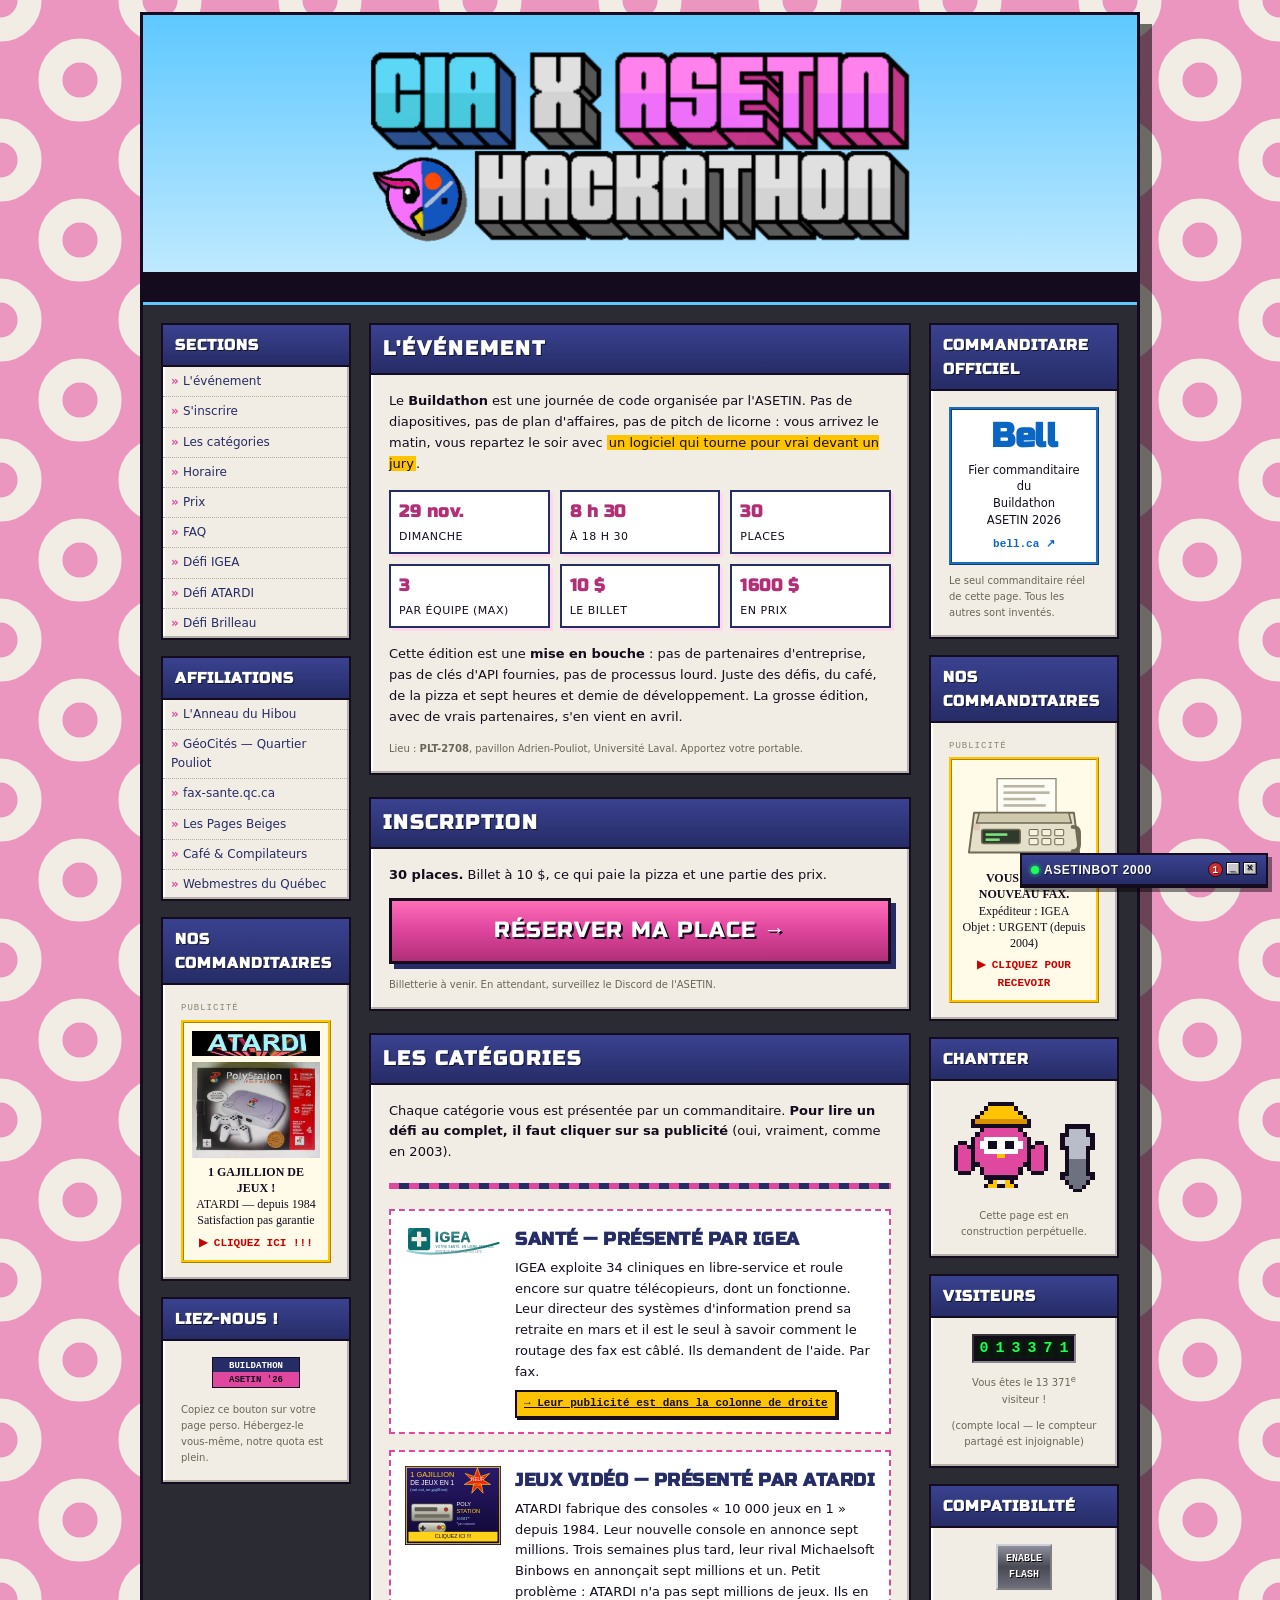
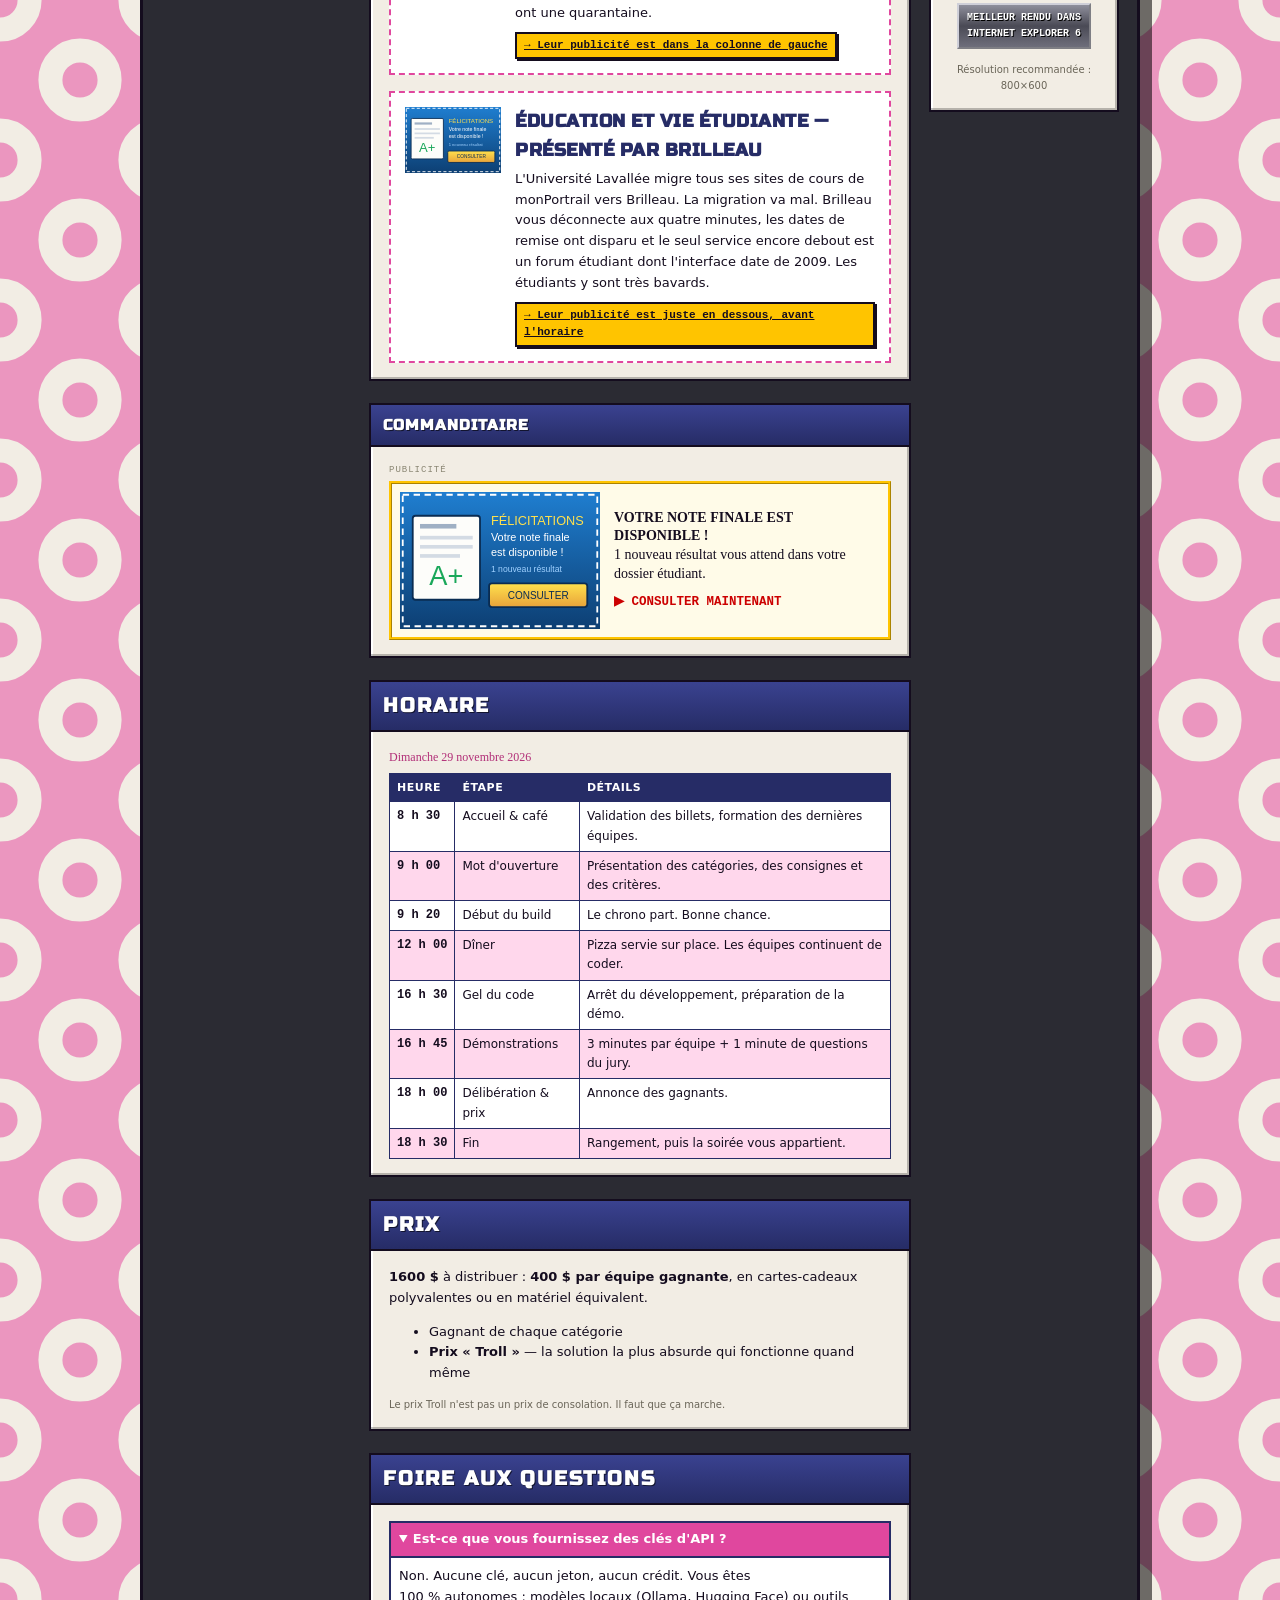
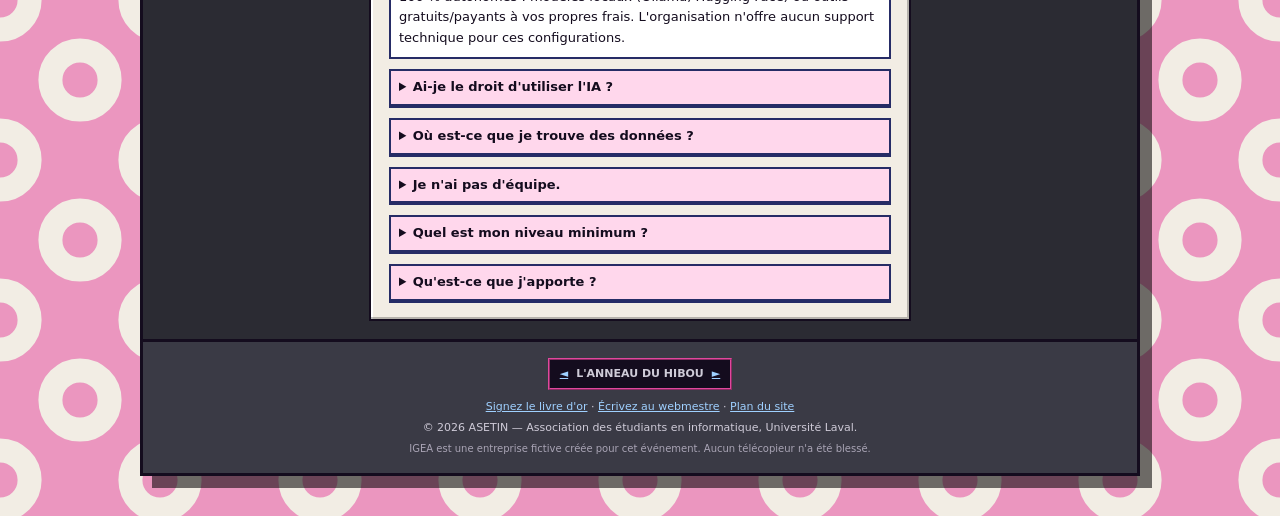
==== commit 470a3d31: "brilleau + others" ====
--- a/index.html
+++ b/index.html
@@ -69,6 +69,25 @@
       </section>
 
       <section class="boite">
+        <h3>Nos commanditaires</h3>
+        <div class="contenu">
+          <p class="etiquette-pub">Publicité</p>
+
+          <!-- LA pub ATARDI : seule porte d'entrée vers le défi jeux vidéo -->
+          <a class="pub" href="jeux.html">
+            <img src="assets/img/atardi-logo.png" alt="Logo ATARDI">
+            <img src="assets/img/console-polystation.png" alt="Console PolyStation" style="margin-top:6px">
+            <span class="accroche">
+              <strong>1 GAJILLION DE JEUX&nbsp;!</strong><br>
+              ATARDI — depuis 1984<br>
+              Satisfaction pas garantie
+            </span>
+            <span class="appel clignote">▶ CLIQUEZ ICI&nbsp;!!!</span>
+          </a>
+        </div>
+      </section>
+
+      <section class="boite">
         <h3>Liez-nous&nbsp;!</h3>
         <div class="contenu boutons-88">
           <img src="assets/img/bouton-88x31.svg" alt="Bouton 88×31 du Buildathon ASETIN" width="88" height="31">
@@ -97,7 +116,7 @@
             <li><b>30</b><span>places</span></li>
             <li><b>3</b><span>par équipe (max)</span></li>
             <li><b>10&nbsp;$</b><span>le billet</span></li>
-            <li><b>600&nbsp;$</b><span>en prix</span></li>
+            <li><b>1600&nbsp;$</b><span>en prix</span></li>
           </ul>
 
           <p>
@@ -107,7 +126,10 @@
             La grosse édition, avec de vrais partenaires, s'en vient en avril.
           </p>
 
-          <p class="petit">Lieu&nbsp;: à confirmer (campus de l'Université Laval). Apportez votre portable.</p>
+          <p class="petit">
+            Lieu&nbsp;: <strong>PLT-2708</strong>, pavillon Adrien-Pouliot, Université Laval.
+            Apportez votre portable.
+          </p>
         </div>
       </section>
 
@@ -146,7 +168,7 @@
                 prend sa retraite en mars et il est le seul à savoir comment le routage des fax
                 est câblé. Ils demandent de l'aide. Par fax.
               </p>
-              <p><a class="indice-pub" href="sante.html">→ Leur publicité est dans la colonne de droite</a></p>
+              <p><a class="indice-pub" href="sante.html">→ Leur publicité est <span class="si-large">dans la colonne de droite</span><span class="si-etroit">juste en dessous</span></a></p>
             </div>
           </article>
 
@@ -160,7 +182,7 @@
                 rival Michaelsoft Binbows en annonçait sept millions et un. Petit problème&nbsp;:
                 ATARDI n'a pas sept millions de jeux. Ils en ont une quarantaine.
               </p>
-              <p><a class="indice-pub" href="jeux.html">→ Leur publicité est dans la colonne de droite</a></p>
+              <p><a class="indice-pub" href="jeux.html">→ Leur publicité est <span class="si-large">dans la colonne de gauche</span><span class="si-etroit">plus bas dans la page</span></a></p>
             </div>
           </article>
 
@@ -175,9 +197,27 @@
                 forum étudiant dont l'interface date de 2009. Les étudiants y sont très
                 bavards.
               </p>
-              <p><a class="indice-pub" href="ecole.html">→ Leur publicité est dans la colonne de droite</a></p>
+              <p><a class="indice-pub" href="ecole.html">→ Leur publicité est juste en dessous, avant l'horaire</a></p>
             </div>
           </article>
+        </div>
+      </section>
+
+      <!-- LA pub Brilleau : seule porte d'entrée vers le défi éducation -->
+      <section class="boite">
+        <h3>Commanditaire</h3>
+        <div class="contenu">
+          <p class="etiquette-pub">Publicité</p>
+          <a class="pub pub--centre" href="ecole.html">
+            <img src="assets/img/pub-note.svg" alt="Bulletin affichant un A+ et un bouton Consulter">
+            <span class="bloc-texte">
+              <span class="accroche">
+                <strong>VOTRE NOTE FINALE EST DISPONIBLE&nbsp;!</strong><br>
+                1 nouveau résultat vous attend dans votre dossier étudiant.
+              </span>
+              <span class="appel clignote">▶ CONSULTER MAINTENANT</span>
+            </span>
+          </a>
         </div>
       </section>
 
@@ -207,9 +247,8 @@
         <h2>Prix</h2>
         <div class="contenu">
           <p>
-            Environ <strong>600&nbsp;$</strong> à distribuer&nbsp;: <strong>150&nbsp;$ par équipe
-            gagnante</strong>, soit 50&nbsp;$ par personne, en cartes-cadeaux polyvalentes ou en
-            matériel équivalent.
+            <strong>1600&nbsp;$</strong> à distribuer&nbsp;: <strong>400&nbsp;$ par équipe
+            gagnante</strong>, en cartes-cadeaux polyvalentes ou en matériel équivalent.
           </p>
           <ul>
             <li>Gagnant de chaque catégorie</li>
@@ -288,24 +327,6 @@
             </div>
           </details>
 
-          <details>
-            <summary>C'est qui, IGEA&nbsp;?</summary>
-            <div class="reponse">
-              <p>
-                Personne. IGEA est une entreprise entièrement inventée pour les besoins de l'événement.
-                Toute ressemblance avec un établissement de santé existant, son télécopieur ou son
-                parc informatique serait purement fortuite&nbsp;— et, avouons-le, un peu inquiétante.
-              </p>
-            </div>
-          </details>
-
-          <details>
-            <summary>Le site a l'air brisé.</summary>
-            <div class="reponse">
-              <p>C'est le thème. Merci de votre compréhension.</p>
-            </div>
-          </details>
-
         </div>
       </section>
 
@@ -313,6 +334,23 @@
 
     <!-- ================= RAIL DROIT ================= -->
     <aside class="rail rail--droite">
+
+      <!-- Le seul vrai commanditaire de l'événement -->
+      <section class="boite">
+        <h3>Commanditaire officiel</h3>
+        <div class="contenu">
+          <a class="pub pub--reelle" href="https://www.bell.ca/" target="_blank" rel="noopener">
+            <span class="mot-bell">Bell</span>
+            <span class="accroche-reelle">
+              Fier commanditaire du<br>Buildathon ASETIN&nbsp;2026
+            </span>
+            <span class="appel-reelle">bell.ca ↗</span>
+          </a>
+          <p class="petit" style="margin-top:8px">
+            Le seul commanditaire réel de cette page. Tous les autres sont inventés.
+          </p>
+        </div>
+      </section>
 
       <section class="boite">
         <h3>Nos commanditaires</h3>
@@ -328,27 +366,6 @@
               Objet&nbsp;: URGENT (depuis 2004)
             </span>
             <span class="appel clignote">▶ CLIQUEZ POUR RECEVOIR</span>
-          </a>
-
-          <!-- LA pub ATARDI : seule porte d'entrée vers le défi jeux vidéo -->
-          <a class="pub" href="jeux.html" style="margin-top:10px">
-            <img src="assets/img/atardi-pub.svg" alt="Console ATARDI annonçant un gajillion de jeux en un">
-            <span class="accroche">
-              <strong>1 GAJILLION DE JEUX&nbsp;!</strong><br>
-              ATARDI — depuis 1984<br>
-              Satisfaction pas garantie
-            </span>
-            <span class="appel clignote">▶ CLIQUEZ ICI&nbsp;!!!</span>
-          </a>
-
-          <!-- LA pub Brilleau : seule porte d'entrée vers le défi éducation -->
-          <a class="pub" href="ecole.html" style="margin-top:10px">
-            <img src="assets/img/pub-note.svg" alt="Bulletin affichant un A+ et un bouton Consulter">
-            <span class="accroche">
-              <strong>VOTRE NOTE FINALE<br>EST DISPONIBLE&nbsp;!</strong><br>
-              1 nouveau résultat
-            </span>
-            <span class="appel clignote">▶ CONSULTER MAINTENANT</span>
           </a>
         </div>
       </section>
--- a/assets/css/retro.css
+++ b/assets/css/retro.css
@@ -758,11 +758,22 @@
    Responsive — les rails passent sous la colonne centrale
    -------------------------------------------------------------------------- */
 
-@media (max-width: 820px) {
+/* Indications de direction : « colonne de droite » n'a aucun sens sur un
+   téléphone, où tout est empilé. On change le mot, pas la mise en page. */
+.si-etroit {
+	display: none;
+}
+
+/* ----- Tablette : les rails passent sous la colonne centrale ----- */
+@media (max-width: 900px) {
 	body {
 		padding: 6px 4px 30px;
 	}
 
+	.page {
+		box-shadow: 6px 6px 0 rgba(0, 0, 0, 0.5);
+	}
+
 	.banniere {
 		min-height: 180px;
 	}
@@ -772,11 +783,11 @@
 
 	.grille {
 		grid-template-columns: minmax(0, 1fr);
-		gap: 8px;
-		padding: 8px;
-	}
-
-	/* l'événement d'abord, puis la pub IGEA, puis la navigation */
+		gap: 10px;
+		padding: 10px;
+	}
+
+	/* le contenu d'abord, les rails ensuite */
 	.centre {
 		order: 0;
 	}
@@ -788,21 +799,216 @@
 	}
 
 	.rail {
-		grid-template-columns: repeat(auto-fit, minmax(240px, 1fr));
+		grid-template-columns: repeat(auto-fit, minmax(220px, 1fr));
 		align-items: start;
 	}
 
+	/* les publicités gardent toute la largeur et montent en tête de leur rail :
+	   ce sont elles qui mènent aux défis. */
+	.rail .boite:has(.pub) {
+		grid-column: 1 / -1;
+		order: -1;
+	}
+
+	.si-large {
+		display: none;
+	}
+	.si-etroit {
+		display: inline;
+	}
+}
+
+/* ----- Téléphone : la colonne centrale domine, le reste s'efface ----- */
+@media (max-width: 620px) {
+	/* le fond à pois reste présent, mais en retrait : motif plus petit,
+	   contraste adouci par un voile de la même couleur. */
+	body {
+		/* une marge visible : le motif doit rester perceptible, sans dominer */
+		padding: 10px 9px 30px;
+		background-image:
+			linear-gradient(rgba(235, 150, 191, 0.58), rgba(235, 150, 191, 0.58)),
+			url("../img/tuile-points.svg");
+		background-repeat: no-repeat, repeat;
+		background-size:
+			100% 100%,
+			104px 104px;
+		background-attachment: fixed, scroll;
+	}
+
+	.page {
+		border-width: 2px;
+		box-shadow: 4px 4px 0 rgba(0, 0, 0, 0.45);
+	}
+
+	.banniere {
+		min-height: 132px;
+		padding: 14px 10px 12px;
+	}
+	.ciel .nuage {
+		width: 64px;
+	}
+	.oiseau {
+		width: 40px;
+	}
+
+	.defilant {
+		font-size: 11px;
+	}
+
+	.grille {
+		gap: 12px;
+		padding: 8px;
+	}
+
+	/* --- mise en avant de la colonne centrale --- */
+	.centre {
+		gap: 14px;
+		font-size: 14px;
+	}
+
+	.centre .boite {
+		border-width: 3px;
+	}
+
+	.centre .boite > h2 {
+		font-size: 17px;
+		letter-spacing: 1px;
+		padding: 9px 12px;
+	}
+
+	.centre .contenu {
+		padding: 14px 13px;
+	}
+
+	/* --- mise en retrait des rails --- */
+	.rail {
+		grid-template-columns: repeat(auto-fit, minmax(145px, 1fr));
+		gap: 10px;
+		font-size: 11.5px;
+	}
+
+	.rail .boite > h3 {
+		font-size: 12px;
+		letter-spacing: 0.5px;
+		padding: 6px 9px;
+	}
+
+	.rail .contenu {
+		padding: 10px 11px;
+	}
+
+	.rail .petit {
+		font-size: 10px;
+	}
+
+	/* cibles tactiles plus généreuses */
+	.menu a {
+		padding: 9px 8px;
+	}
+
+	.faq summary {
+		padding: 10px 10px;
+	}
+
+	.faq .reponse {
+		padding: 10px;
+	}
+
+	.bouton-geant {
+		font-size: 18px;
+		padding: 14px 12px;
+	}
+
+	.faits {
+		grid-template-columns: repeat(2, minmax(0, 1fr));
+		gap: 8px;
+	}
+
+	.faits b {
+		font-size: 16px;
+	}
+
 	.categorie {
-		grid-template-columns: 72px minmax(0, 1fr);
-	}
-}
-
-@media (max-width: 420px) {
+		grid-template-columns: 76px minmax(0, 1fr);
+		gap: 11px;
+		padding: 11px;
+	}
+
+	.categorie h4 {
+		font-size: 16px;
+	}
+
+	/* L'horaire devient une suite de fiches : un tableau à trois colonnes
+	   est illisible sous 400 px. */
+	.horaire,
+	.horaire tbody,
+	.horaire tr,
+	.horaire td {
+		display: block;
+		width: 100%;
+	}
+
+	.horaire thead {
+		position: absolute;
+		width: 1px;
+		height: 1px;
+		overflow: hidden;
+		clip-path: inset(50%);
+		white-space: nowrap;
+	}
+
+	.horaire tr {
+		margin-bottom: 8px;
+		padding: 8px 10px;
+		border: 2px solid var(--marine);
+	}
+
+	.horaire tr:last-child {
+		margin-bottom: 0;
+	}
+
+	.horaire td {
+		padding: 1px 0;
+		border: 0;
+	}
+
+	.horaire td:first-child {
+		font-size: 14px;
+		color: var(--rose-fonce);
+	}
+
+	.horaire td:nth-child(2) {
+		font-family: var(--police-titre);
+		font-size: 12px;
+		letter-spacing: 0.5px;
+		text-transform: uppercase;
+		color: var(--marine);
+	}
+
+	.horaire td:nth-child(3) {
+		font-size: 12.5px;
+	}
+}
+
+/* ----- Très petits écrans (sous 345 px, le deux-colonnes casse) ----- */
+@media (max-width: 345px) {
 	.categorie {
 		grid-template-columns: minmax(0, 1fr);
 	}
 	.categorie img {
 		width: 84px;
+	}
+
+	.faits {
+		grid-template-columns: minmax(0, 1fr);
+	}
+
+	.rail {
+		grid-template-columns: minmax(0, 1fr);
+	}
+
+	.bouton-geant {
+		font-size: 16px;
 	}
 }
 
@@ -816,3 +1022,91 @@
 		display: none;
 	}
 }
+
+/* --------------------------------------------------------------------------
+   Publicité du commanditaire réel (Bell) — rétro, mais vrai lien sortant
+   -------------------------------------------------------------------------- */
+
+.pub--reelle {
+  background: #fff;
+  border: 3px ridge #1a6fc4;
+  text-decoration: none;
+}
+
+.pub--reelle:hover {
+  background: #eef6ff;
+}
+
+.mot-bell {
+  display: block;
+  font-family: var(--police-titre);
+  font-weight: 700;
+  font-size: 34px;
+  line-height: 1.1;
+  letter-spacing: -0.5px;
+  color: #0a66c2;
+}
+
+.accroche-reelle {
+  display: block;
+  margin-top: 6px;
+  font-family: var(--police-corps);
+  font-size: 11.5px;
+  line-height: 1.45;
+  color: var(--encre);
+}
+
+.appel-reelle {
+  display: block;
+  margin-top: 8px;
+  font-family: var(--police-mono);
+  font-size: 11px;
+  font-weight: bold;
+  color: #0a66c2;
+}
+
+/* --------------------------------------------------------------------------
+   Publicité large, pour la colonne centrale
+   -------------------------------------------------------------------------- */
+
+.pub--centre {
+  display: grid;
+  grid-template-columns: 200px minmax(0, 1fr);
+  gap: 14px;
+  align-items: center;
+  text-align: left;
+}
+
+.pub--centre img {
+  margin: 0;
+  max-width: 200px;
+}
+
+.pub--centre .bloc-texte {
+  display: block;
+}
+
+.pub--centre .accroche {
+  font-size: 14px;
+}
+
+.pub--centre .appel {
+  margin-top: 8px;
+  font-size: 12.5px;
+}
+
+@media (max-width: 620px) {
+  .pub--centre {
+    grid-template-columns: minmax(0, 1fr);
+    gap: 10px;
+    text-align: center;
+  }
+
+  .pub--centre img {
+    margin: 0 auto;
+  }
+
+  .pub--centre .accroche {
+    font-size: 13px;
+  }
+}
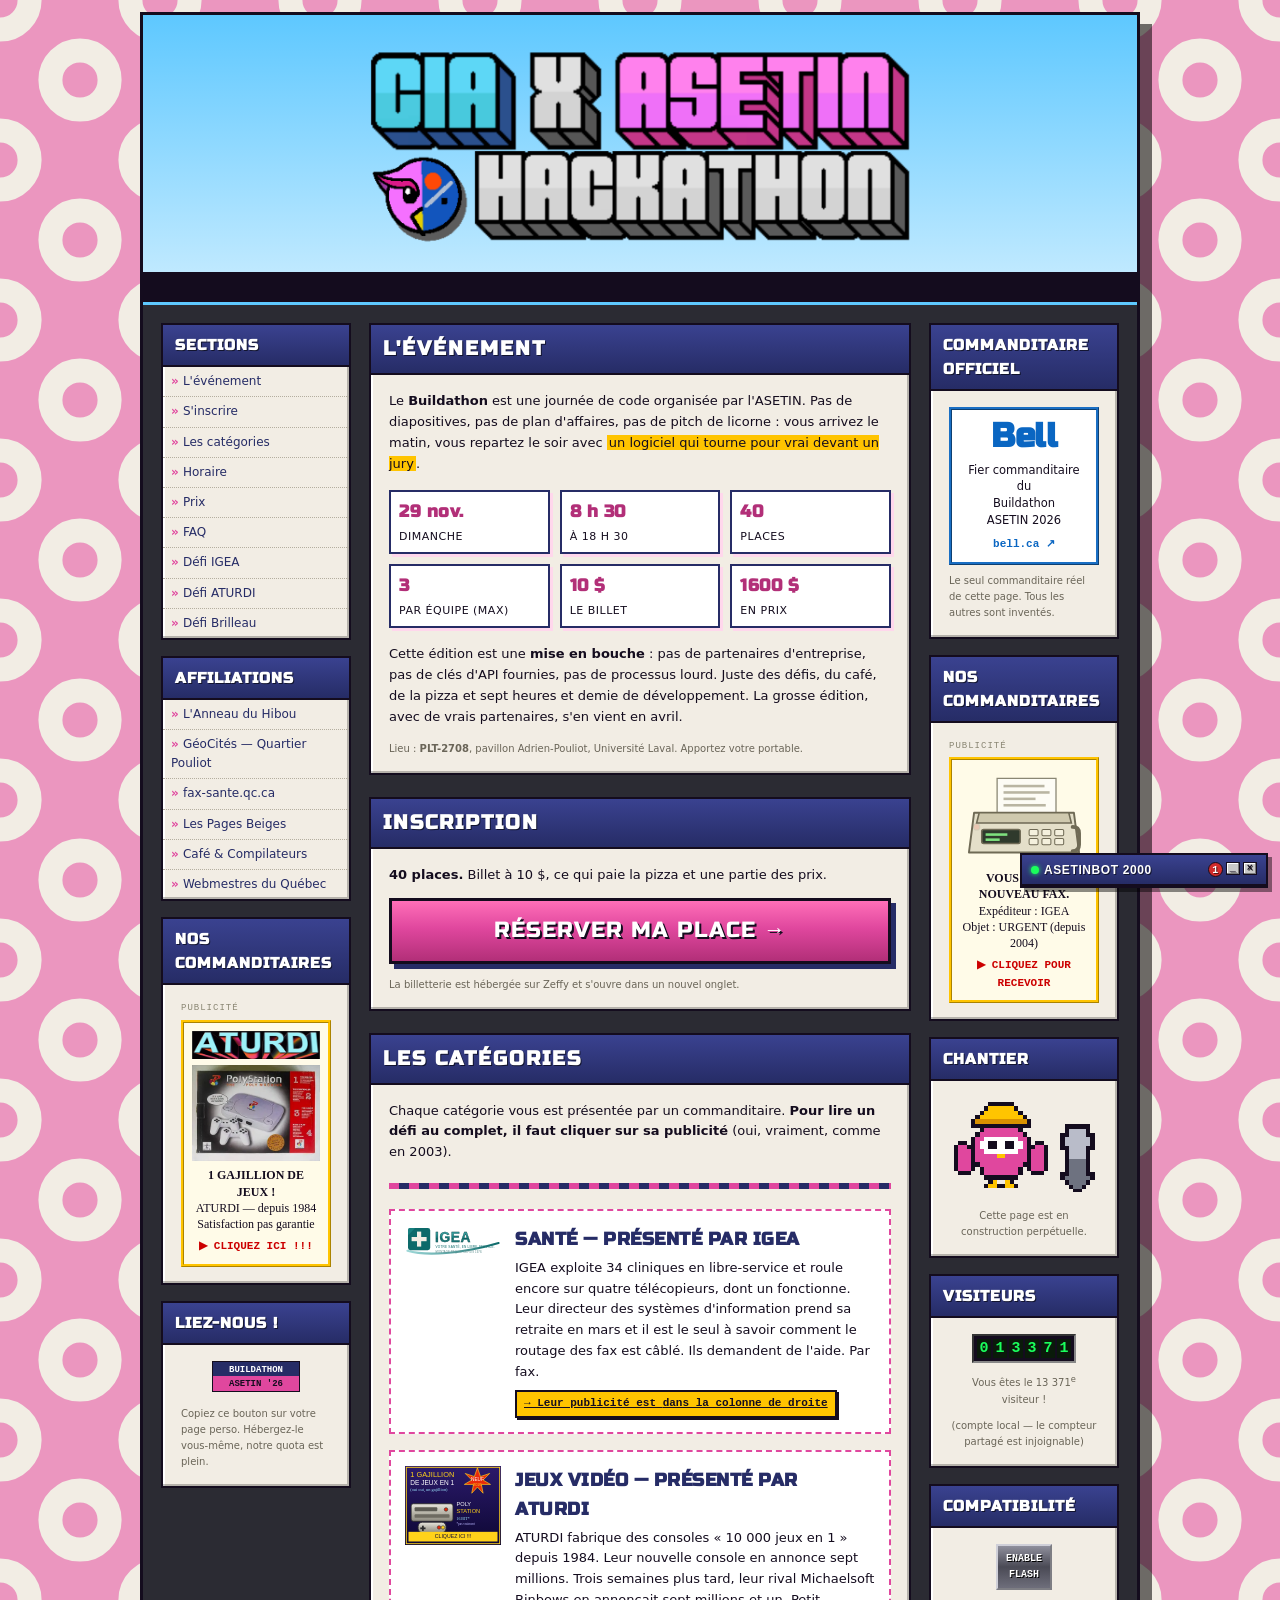
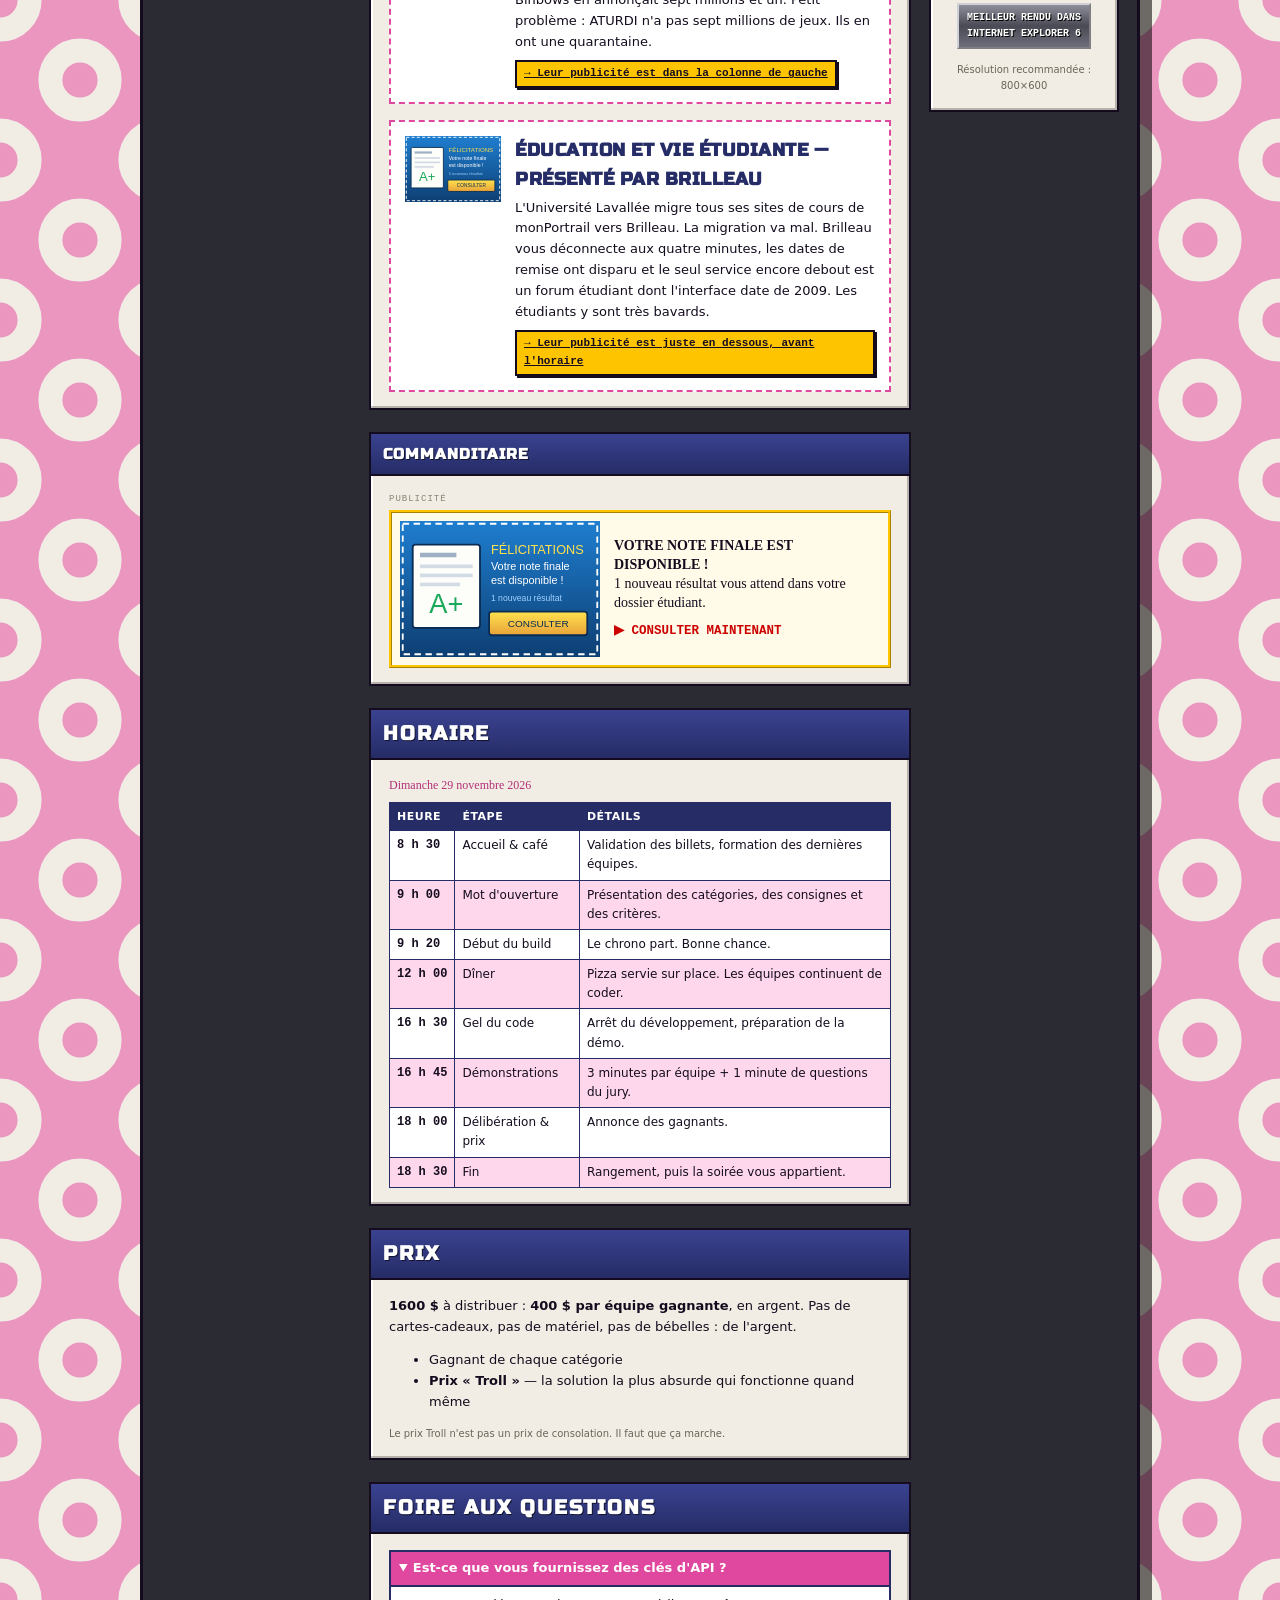
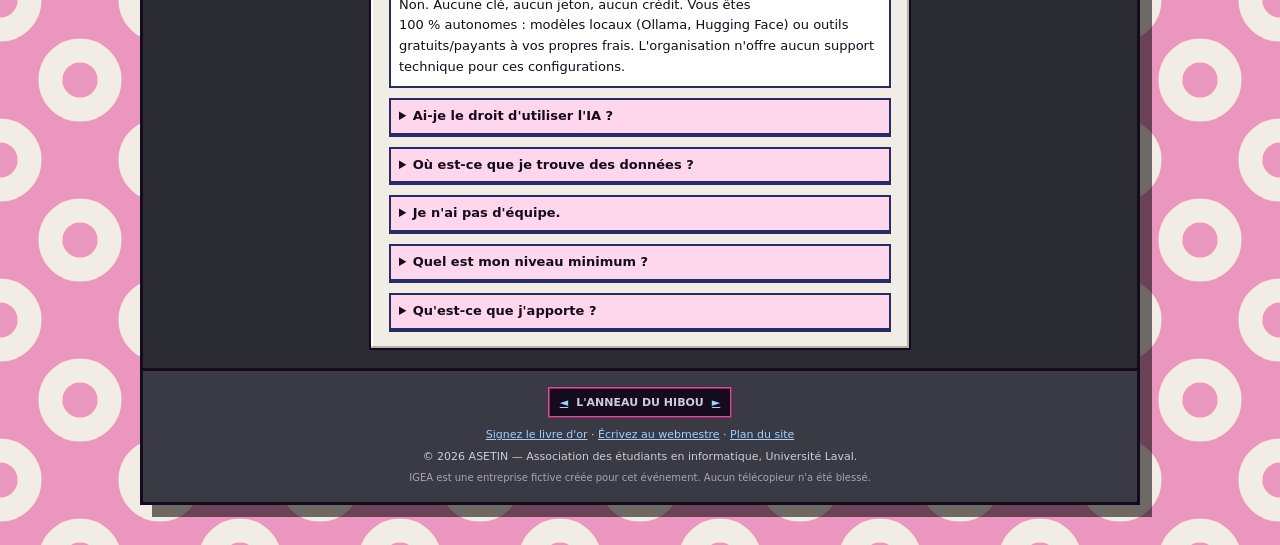
==== commit b29fb343: "cahnges in aturdi" ====
--- a/index.html
+++ b/index.html
@@ -30,8 +30,8 @@
   <div class="defilant" aria-hidden="true">
     <span>
       ••• BIENVENUE SUR NOTRE PAGE ••• DERNIÈRE MISE À JOUR&nbsp;: 28/10/2026 •••
-      30 PLACES SEULEMENT ••• NOTRE COMMANDITAIRE IGEA VOUS A ENVOYÉ UN FAX, VEUILLEZ LE CONSULTER •••
-      NOUVEAU&nbsp;: LE DÉFI ATARDI EST EN LIGNE, 1 GAJILLION DE JEUX EN 1 •••
+      40 PLACES SEULEMENT ••• NOTRE COMMANDITAIRE IGEA VOUS A ENVOYÉ UN FAX, VEUILLEZ LE CONSULTER •••
+      NOUVEAU&nbsp;: LE DÉFI ATURDI EST EN LIGNE, 1 GAJILLION DE JEUX EN 1 •••
       CE SITE EST OPTIMISÉ POUR UN ÉCRAN 800×600 ••• NE PAS NOURRIR LE HIBOU •••
     </span>
   </div>
@@ -51,7 +51,7 @@
           <li><a href="#prix">Prix</a></li>
           <li><a href="#faq">FAQ</a></li>
           <li><a href="sante.html">Défi IGEA</a></li>
-          <li><a href="jeux.html">Défi ATARDI</a></li>
+          <li><a href="jeux.html">Défi ATURDI</a></li>
           <li><a href="ecole.html">Défi Brilleau</a></li>
         </ul>
       </nav>
@@ -73,13 +73,13 @@
         <div class="contenu">
           <p class="etiquette-pub">Publicité</p>
 
-          <!-- LA pub ATARDI : seule porte d'entrée vers le défi jeux vidéo -->
+          <!-- LA pub ATURDI : seule porte d'entrée vers le défi jeux vidéo -->
           <a class="pub" href="jeux.html">
-            <img src="assets/img/atardi-logo.png" alt="Logo ATARDI">
+            <img src="assets/img/aturdi-logo.png" alt="Logo ATURDI">
             <img src="assets/img/console-polystation.png" alt="Console PolyStation" style="margin-top:6px">
             <span class="accroche">
               <strong>1 GAJILLION DE JEUX&nbsp;!</strong><br>
-              ATARDI — depuis 1984<br>
+              ATURDI — depuis 1984<br>
               Satisfaction pas garantie
             </span>
             <span class="appel clignote">▶ CLIQUEZ ICI&nbsp;!!!</span>
@@ -113,7 +113,7 @@
           <ul class="faits">
             <li><b>29 nov.</b><span>dimanche</span></li>
             <li><b>8&nbsp;h&nbsp;30</b><span>à 18&nbsp;h&nbsp;30</span></li>
-            <li><b>30</b><span>places</span></li>
+            <li><b>40</b><span>places</span></li>
             <li><b>3</b><span>par équipe (max)</span></li>
             <li><b>10&nbsp;$</b><span>le billet</span></li>
             <li><b>1600&nbsp;$</b><span>en prix</span></li>
@@ -137,12 +137,14 @@
         <h2>Inscription</h2>
         <div class="contenu">
           <p>
-            <strong>30 places.</strong> Billet à 10&nbsp;$, ce qui paie la pizza et une partie des prix.
-          </p>
-          <!-- TODO : remplacer par le vrai lien de billetterie -->
-          <p><a class="bouton-geant" href="#" onclick="return false;">Réserver ma place →</a></p>
+            <strong>40 places.</strong> Billet à 10&nbsp;$, ce qui paie la pizza et une partie des prix.
+          </p>
+          <p>
+            <a class="bouton-geant" href="https://www.zeffy.com/fr-CA/ticketing/hackathon"
+               target="_blank" rel="noopener">Réserver ma place →</a>
+          </p>
           <p class="petit">
-            Billetterie à venir. En attendant, surveillez le Discord de l'ASETIN.
+            La billetterie est hébergée sur Zeffy et s'ouvre dans un nouvel onglet.
           </p>
         </div>
       </section>
@@ -173,14 +175,14 @@
           </article>
 
           <article class="categorie">
-            <img src="assets/img/atardi-pub.svg" alt="Publicité pour une console ATARDI">
+            <img src="assets/img/aturdi-pub.svg" alt="Publicité pour une console ATURDI">
             <div>
-              <h4>Jeux vidéo — présenté par ATARDI</h4>
-              <p>
-                ATARDI fabrique des consoles «&nbsp;10&nbsp;000 jeux en 1&nbsp;» depuis 1984.
+              <h4>Jeux vidéo — présenté par ATURDI</h4>
+              <p>
+                ATURDI fabrique des consoles «&nbsp;10&nbsp;000 jeux en 1&nbsp;» depuis 1984.
                 Leur nouvelle console en annonce sept millions. Trois semaines plus tard, leur
                 rival Michaelsoft Binbows en annonçait sept millions et un. Petit problème&nbsp;:
-                ATARDI n'a pas sept millions de jeux. Ils en ont une quarantaine.
+                ATURDI n'a pas sept millions de jeux. Ils en ont une quarantaine.
               </p>
               <p><a class="indice-pub" href="jeux.html">→ Leur publicité est <span class="si-large">dans la colonne de gauche</span><span class="si-etroit">plus bas dans la page</span></a></p>
             </div>
@@ -248,7 +250,8 @@
         <div class="contenu">
           <p>
             <strong>1600&nbsp;$</strong> à distribuer&nbsp;: <strong>400&nbsp;$ par équipe
-            gagnante</strong>, en cartes-cadeaux polyvalentes ou en matériel équivalent.
+            gagnante</strong>, en argent. Pas de cartes-cadeaux, pas de matériel, pas de
+            bébelles&nbsp;: de l'argent.
           </p>
           <ul>
             <li>Gagnant de chaque catégorie</li>
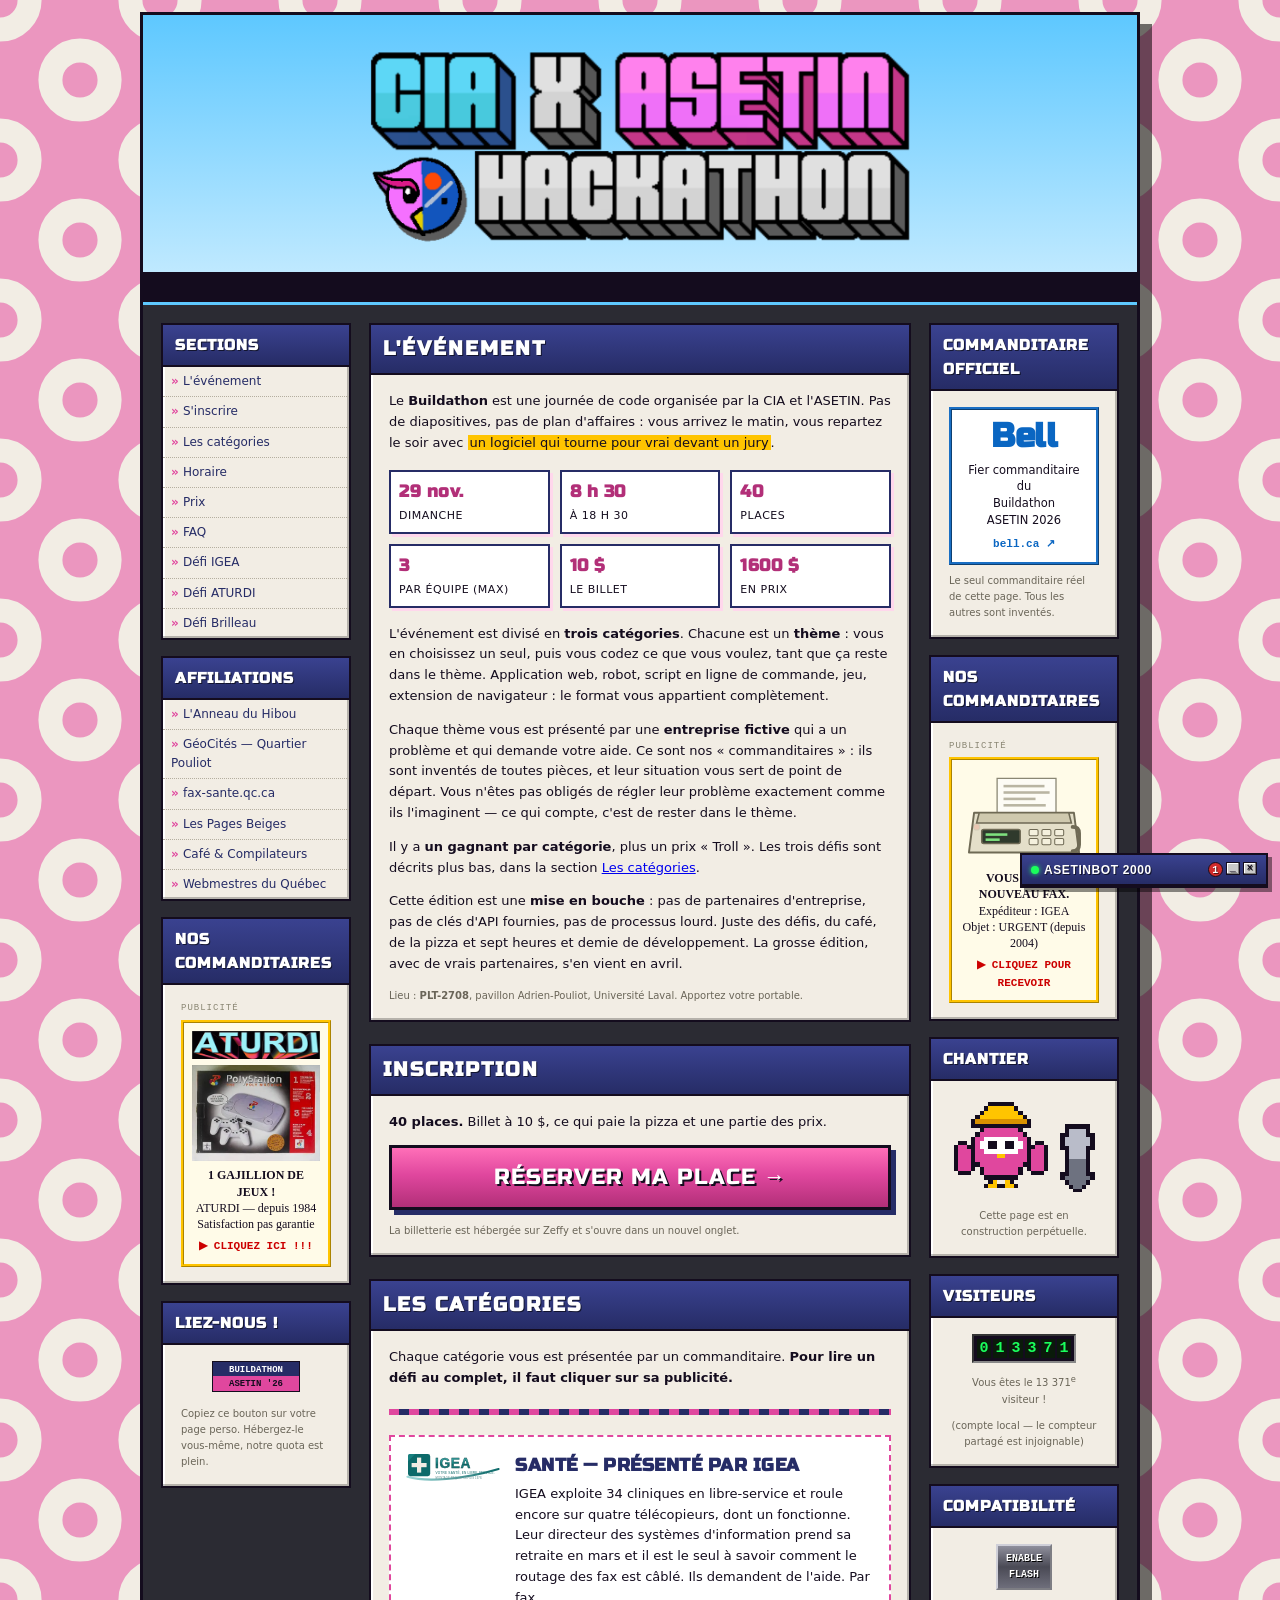
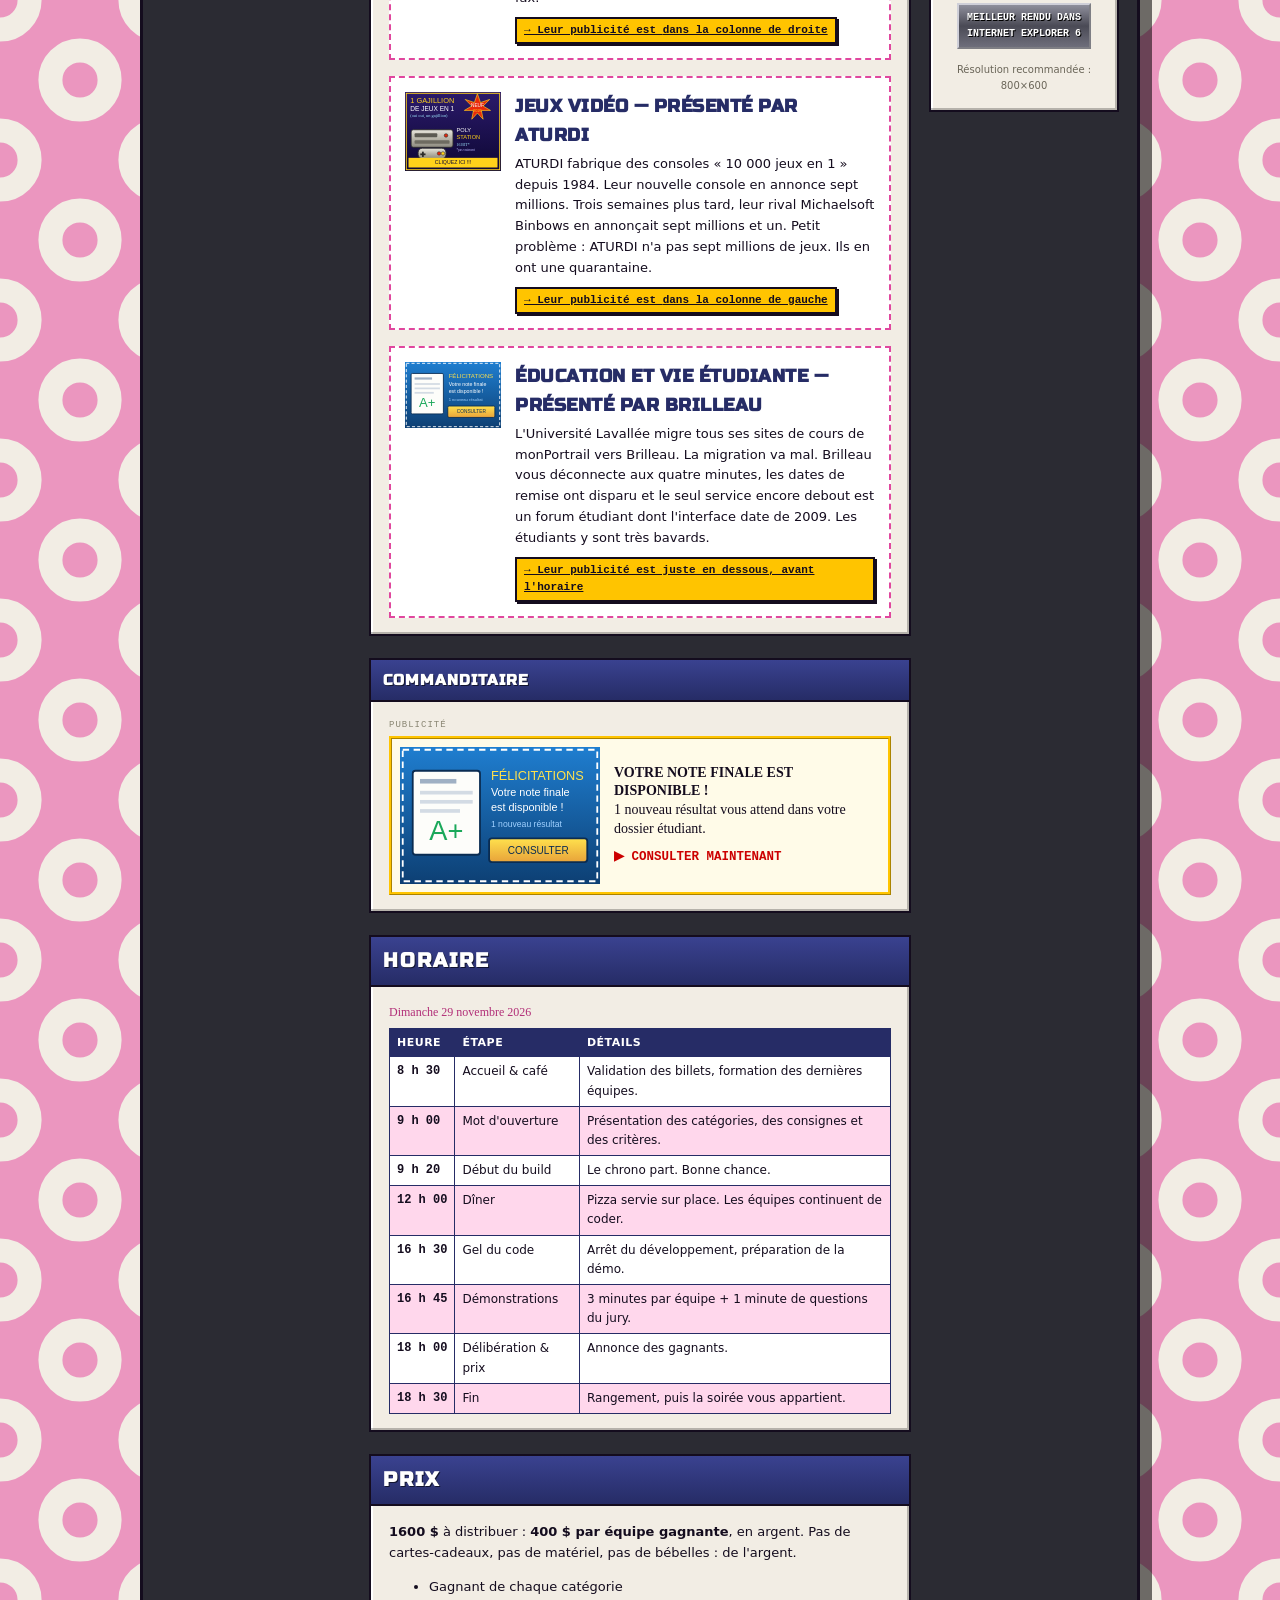
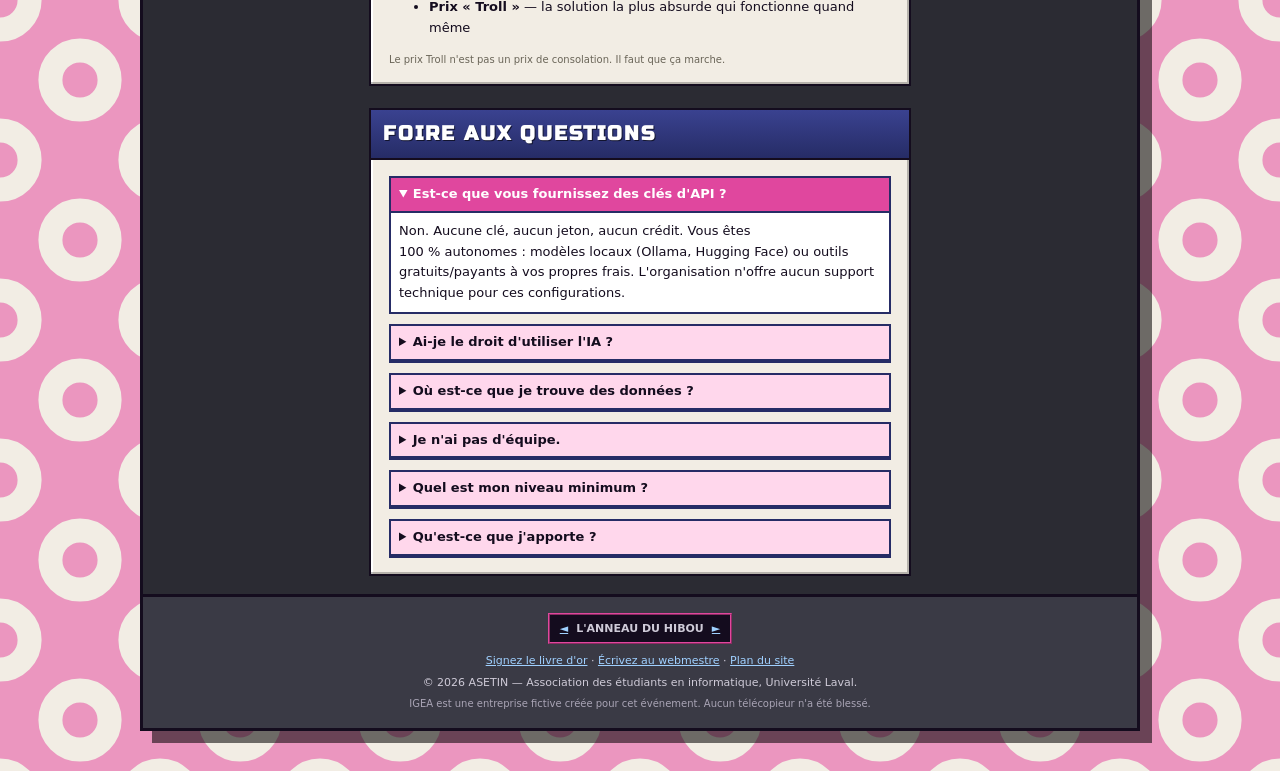
==== commit bb5feace: "changed desc to be less ambiguous" ====
--- a/index.html
+++ b/index.html
@@ -104,8 +104,8 @@
         <h2>L'événement</h2>
         <div class="contenu">
           <p>
-            Le <strong>Buildathon</strong> est une journée de code organisée par l'ASETIN.
-            Pas de diapositives, pas de plan d'affaires, pas de pitch de licorne&nbsp;:
+            Le <strong>Buildathon</strong> est une journée de code organisée par la CIA et l'ASETIN.
+            Pas de diapositives, pas de plan d'affaires&nbsp;:
             vous arrivez le matin, vous repartez le soir avec
             <span class="surligne">un logiciel qui tourne pour vrai devant un jury</span>.
           </p>
@@ -120,9 +120,31 @@
           </ul>
 
           <p>
+            L'événement est divisé en <strong>trois catégories</strong>. Chacune est un
+            <strong>thème</strong>&nbsp;: vous en choisissez un seul, puis vous codez ce que
+            vous voulez, tant que ça reste dans le thème. Application web, robot, script en
+            ligne de commande, jeu, extension de navigateur&nbsp;: le format vous appartient
+            complètement.
+          </p>
+
+          <p>
+            Chaque thème vous est présenté par une <strong>entreprise fictive</strong> qui a
+            un problème et qui demande votre aide. Ce sont nos «&nbsp;commanditaires&nbsp;»&nbsp;:
+            ils sont inventés de toutes pièces, et leur situation vous sert de point de départ.
+            Vous n'êtes pas obligés de régler leur problème exactement comme ils l'imaginent —
+            ce qui compte, c'est de rester dans le thème.
+          </p>
+
+          <p>
+            Il y a <strong>un gagnant par catégorie</strong>, plus un prix «&nbsp;Troll&nbsp;».
+            Les trois défis sont décrits plus bas, dans la section
+            <a href="#categories">Les catégories</a>.
+          </p>
+
+          <p>
             Cette édition est une <strong>mise en bouche</strong>&nbsp;: pas de partenaires
-            d'entreprise, pas de clés d'API fournies, pas de processus lourd. Juste des défis,
-            du café, de la pizza et sept heures et demie de développement.
+            d'entreprise, pas de clés d'API fournies, pas de processus lourd. Juste des
+            défis, du café, de la pizza et sept heures et demie de développement.
             La grosse édition, avec de vrais partenaires, s'en vient en avril.
           </p>
 
@@ -154,8 +176,7 @@
         <div class="contenu">
           <p>
             Chaque catégorie vous est présentée par un commanditaire.
-            <strong>Pour lire un défi au complet, il faut cliquer sur sa publicité</strong>
-            (oui, vraiment, comme en 2003).
+            <strong>Pour lire un défi au complet, il faut cliquer sur sa publicité.</strong>
           </p>
 
           <hr class="filet">
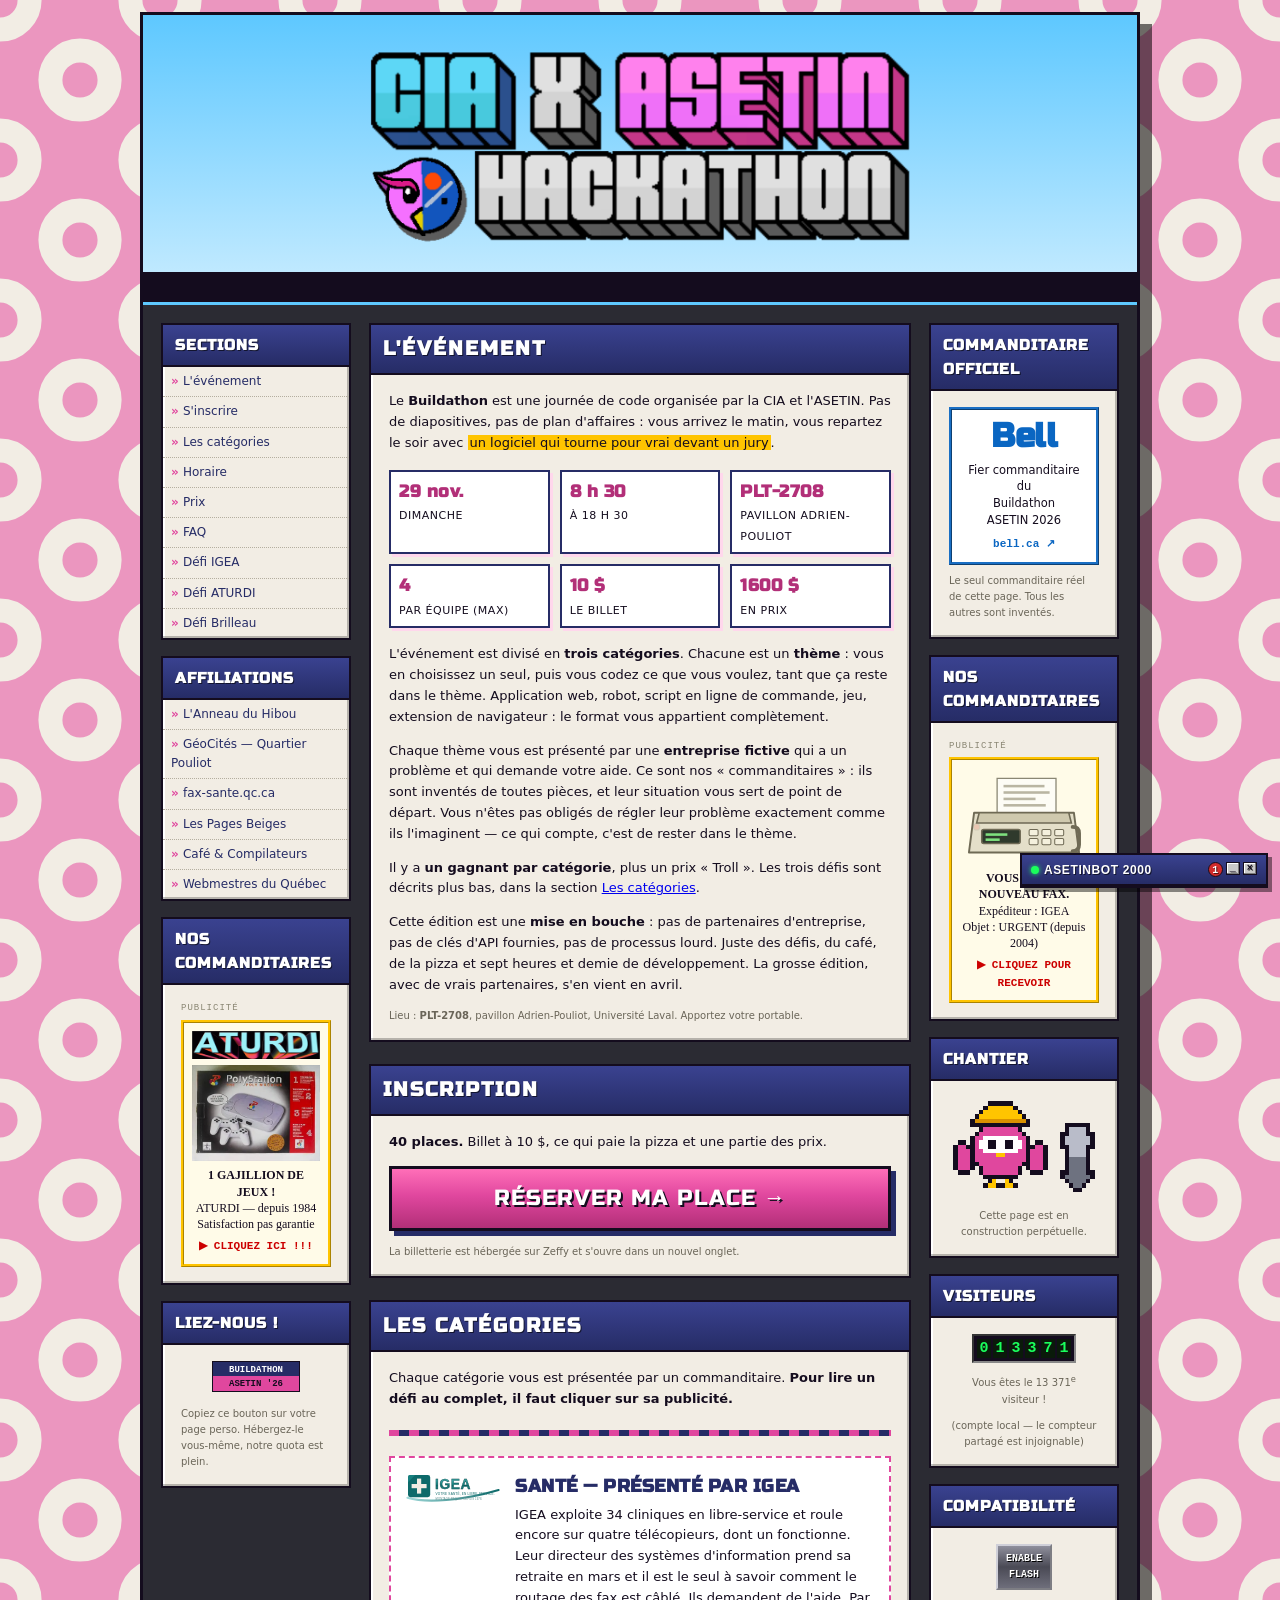
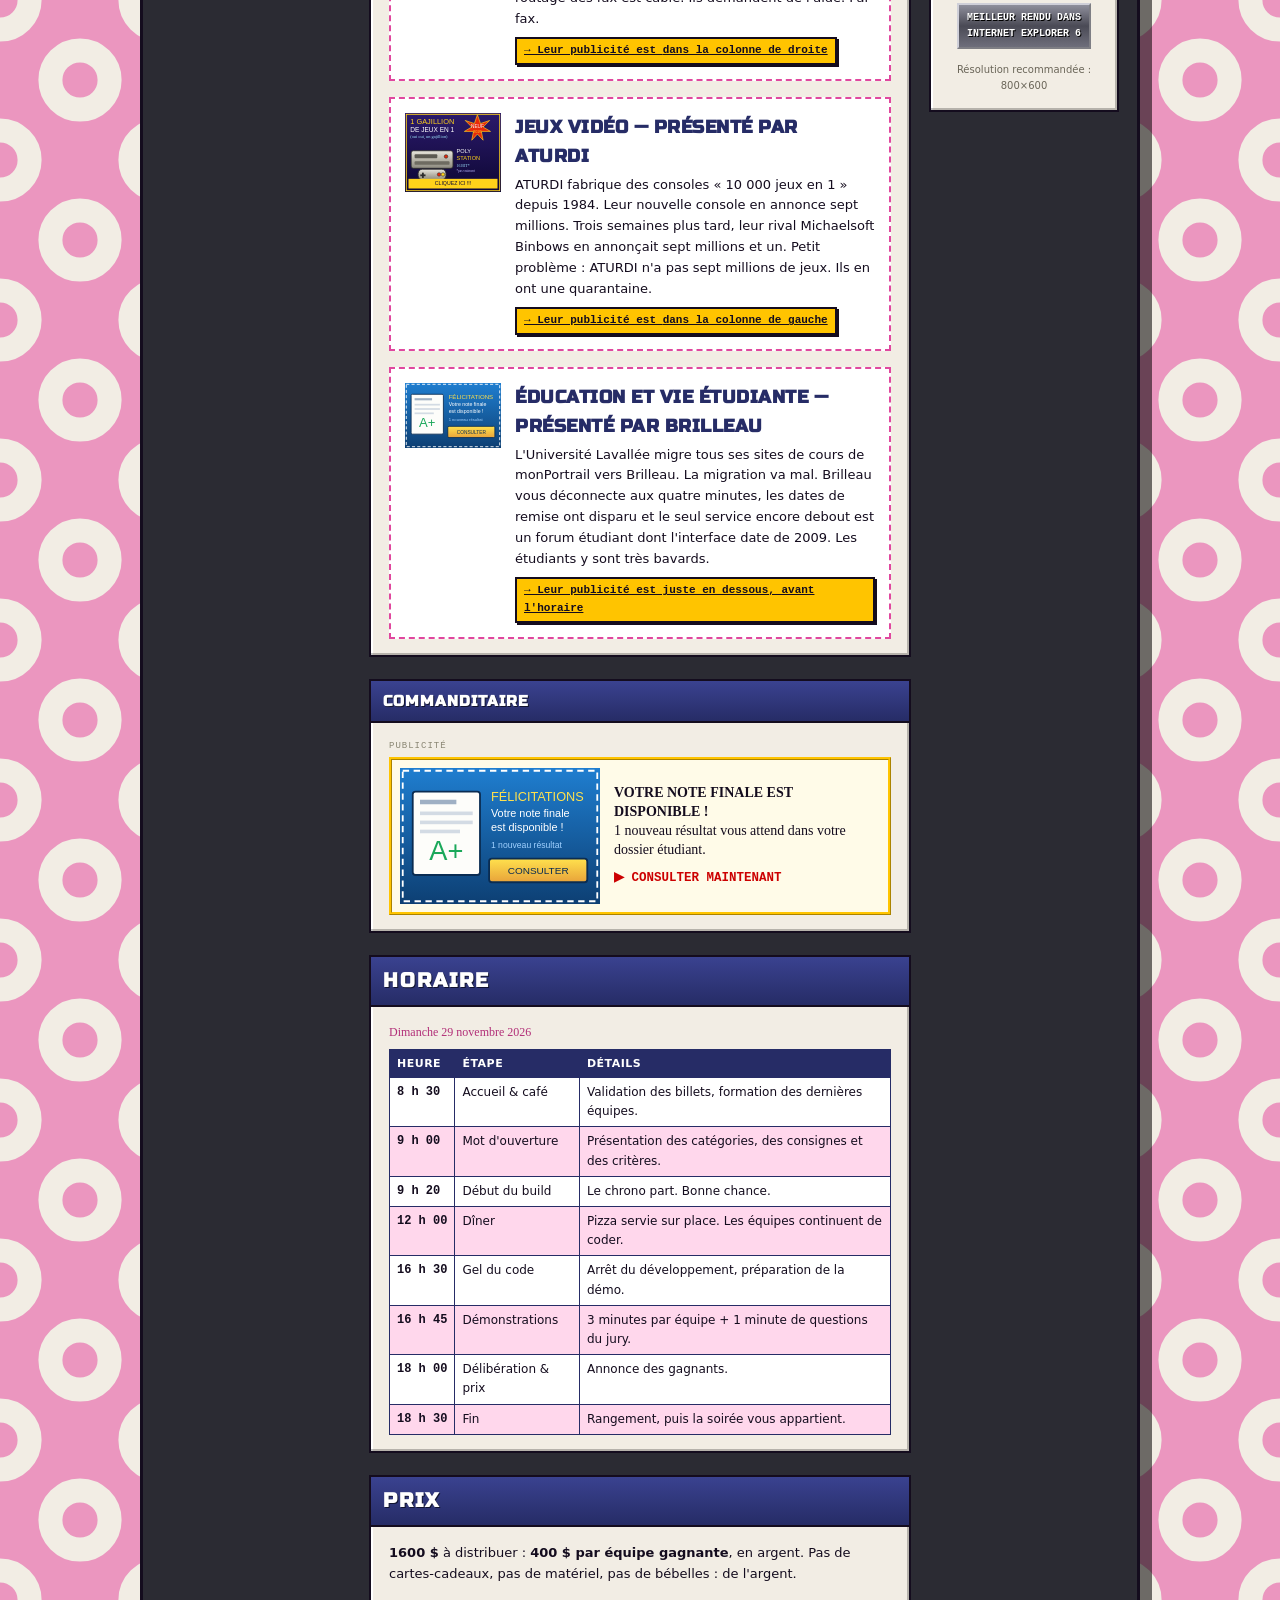
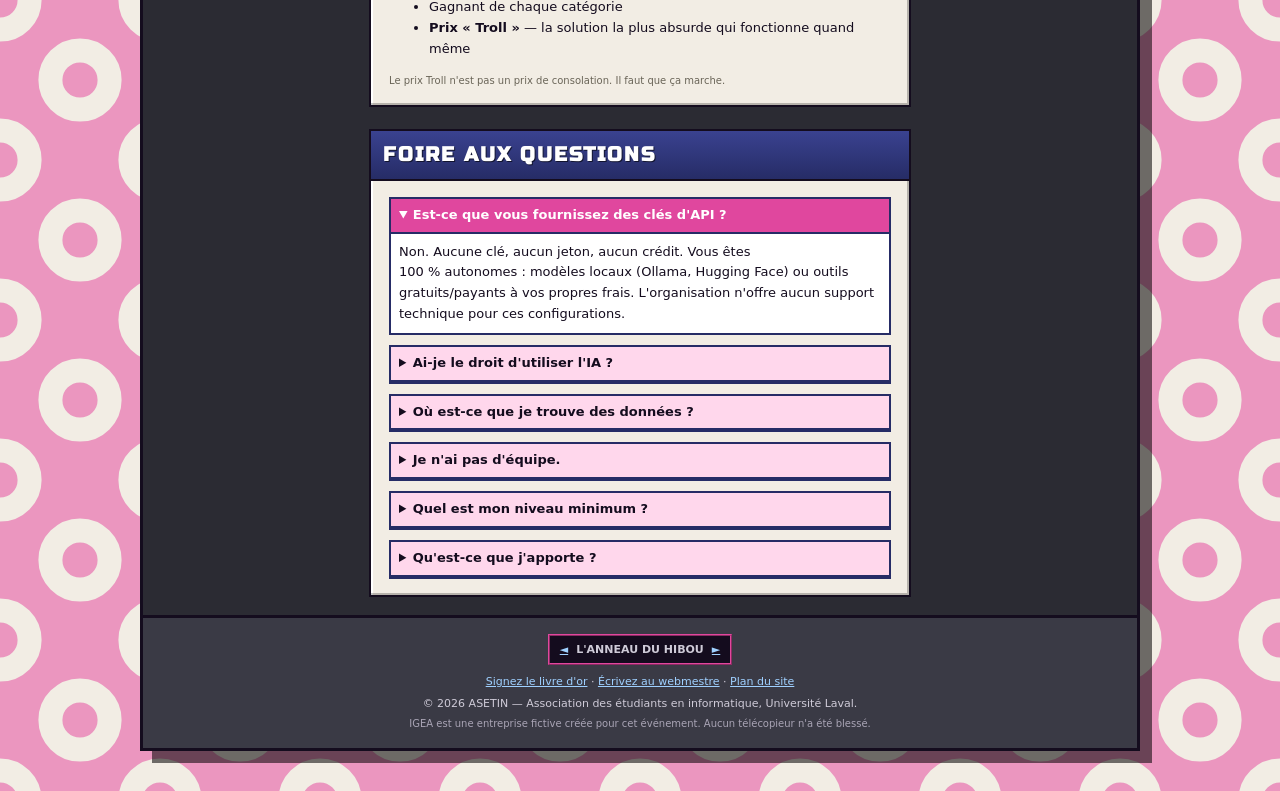
==== commit bb088935: "clean main page blocs" ====
--- a/index.html
+++ b/index.html
@@ -4,7 +4,7 @@
 <meta charset="utf-8">
 <meta name="viewport" content="width=device-width, initial-scale=1">
 <title>BUILDATHON ASETIN '26 — 29 novembre</title>
-<meta name="description" content="Buildathon de l'ASETIN — une journée, une équipe de 3, un logiciel qui marche. 29 novembre 2026, Université Laval.">
+<meta name="description" content="Buildathon de l'ASETIN — une journée, une équipe de 4 max, un logiciel qui marche. 29 novembre 2026, Université Laval.">
 <link rel="stylesheet" href="https://fonts.googleapis.com/css2?family=Russo+One&display=swap">
 <link rel="stylesheet" href="assets/css/retro.css">
 <link rel="stylesheet" href="assets/css/clavardage.css">
@@ -113,8 +113,8 @@
           <ul class="faits">
             <li><b>29 nov.</b><span>dimanche</span></li>
             <li><b>8&nbsp;h&nbsp;30</b><span>à 18&nbsp;h&nbsp;30</span></li>
-            <li><b>40</b><span>places</span></li>
-            <li><b>3</b><span>par équipe (max)</span></li>
+            <li><b>PLT-2708</b><span>pavillon Adrien-Pouliot</span></li>
+            <li><b>4</b><span>par équipe (max)</span></li>
             <li><b>10&nbsp;$</b><span>le billet</span></li>
             <li><b>1600&nbsp;$</b><span>en prix</span></li>
           </ul>
@@ -326,7 +326,7 @@
             <div class="reponse">
               <p>
                 Venez pareil. On forme les dernières équipes à l'accueil, entre 8&nbsp;h&nbsp;30
-                et 9&nbsp;h. Maximum 3 personnes par équipe.
+                et 9&nbsp;h. Maximum 4 personnes par équipe.
               </p>
             </div>
           </details>
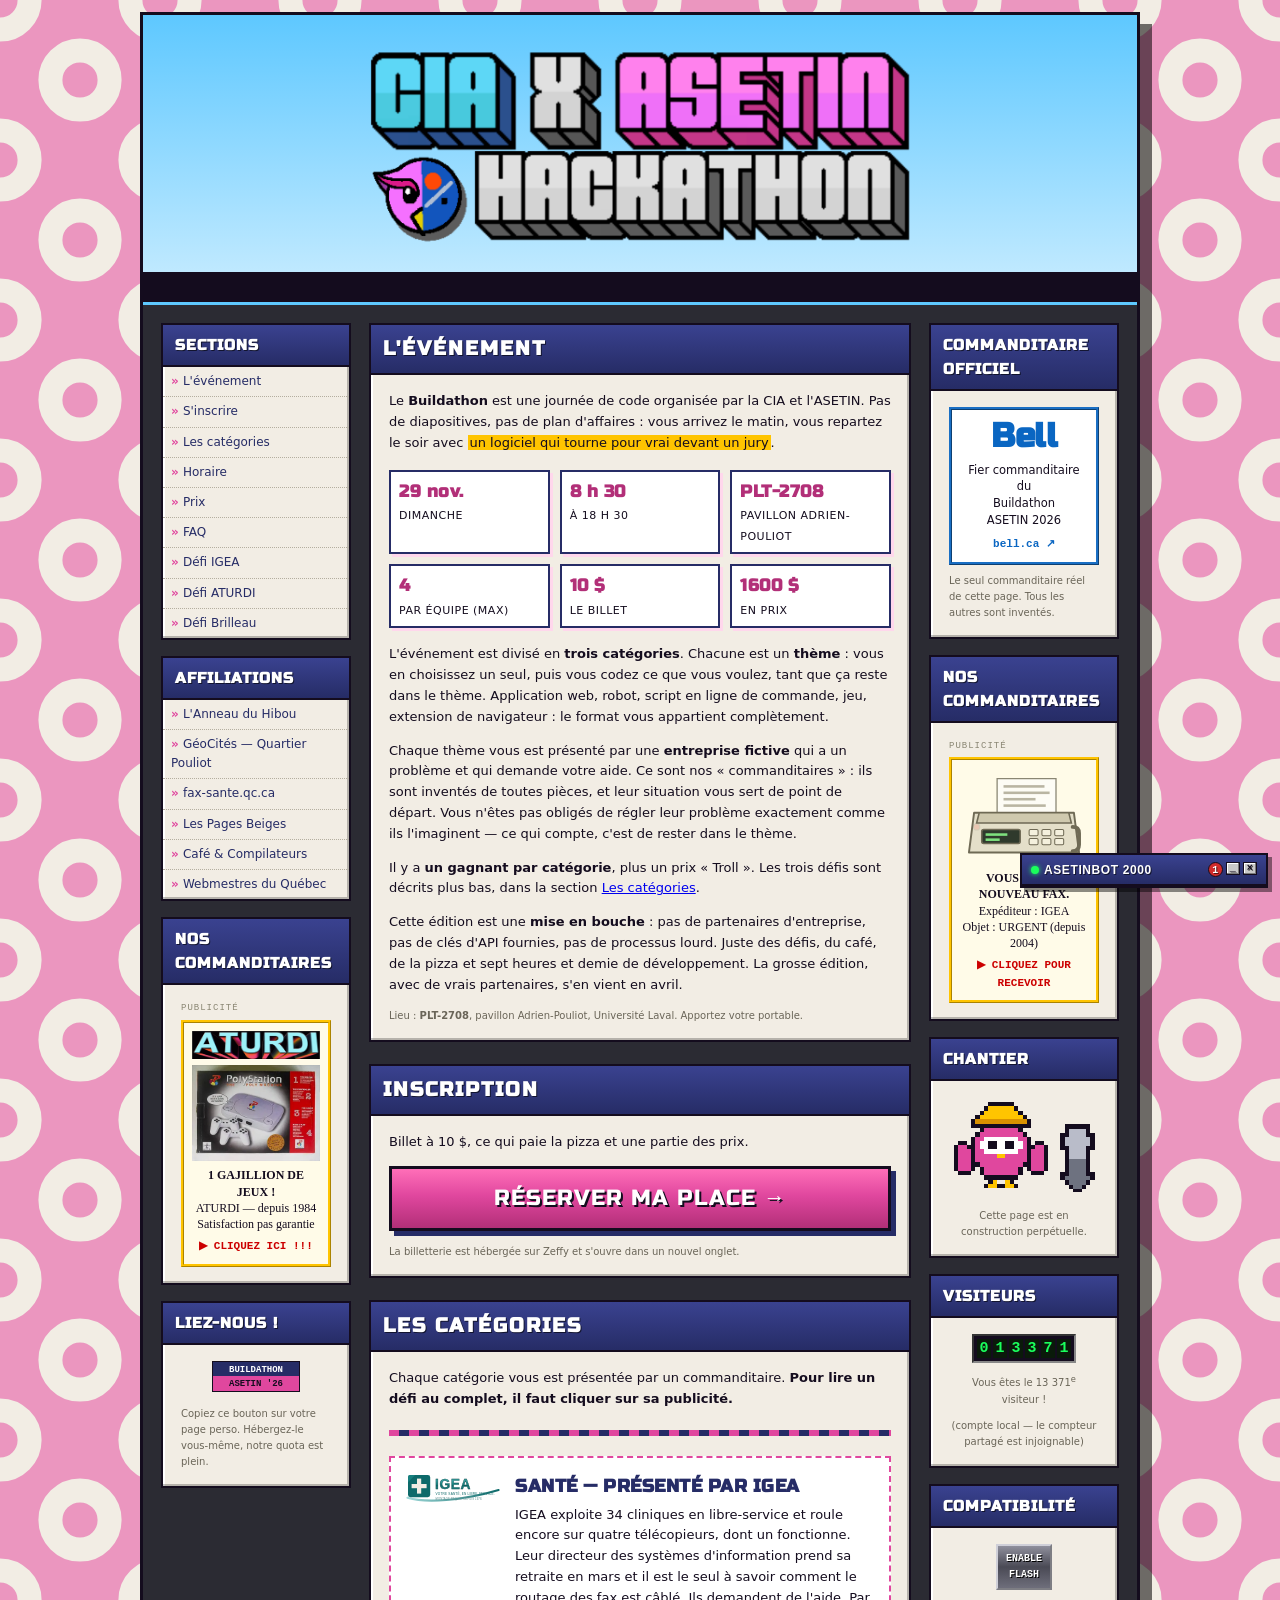
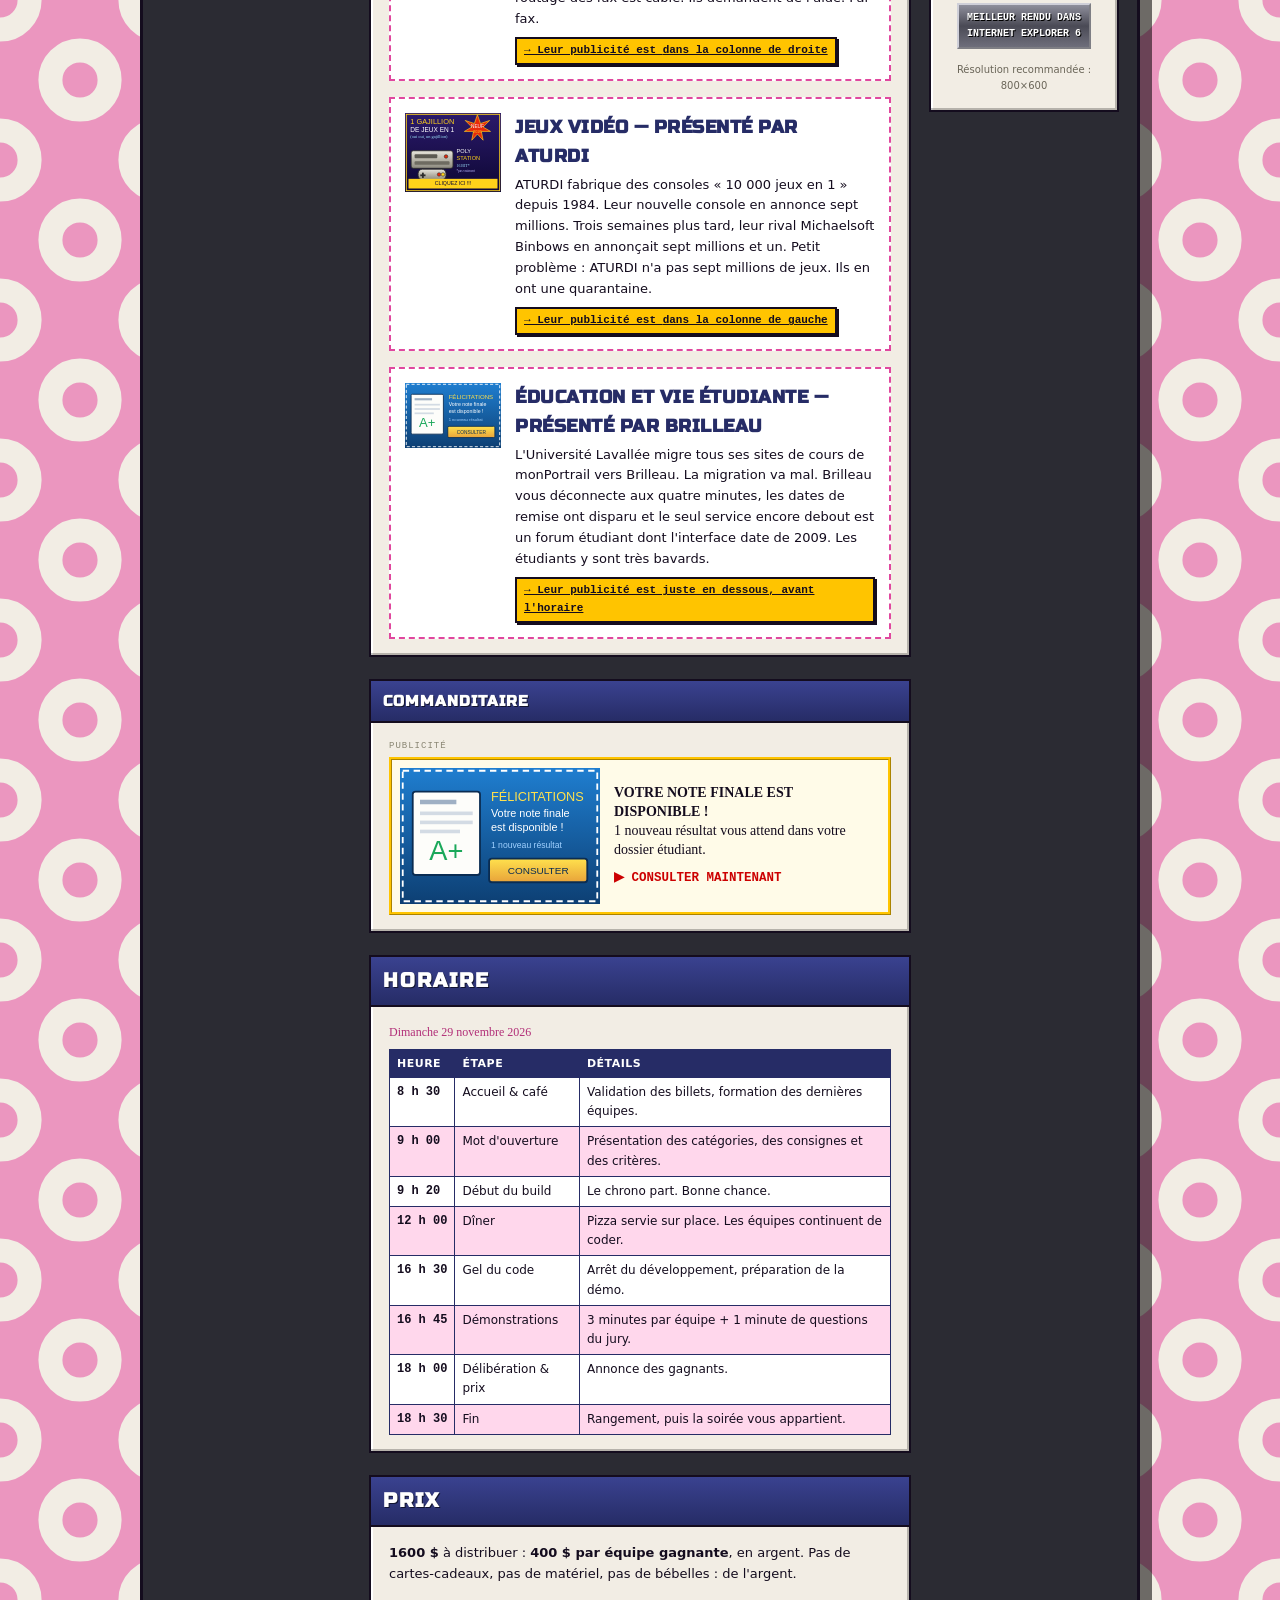
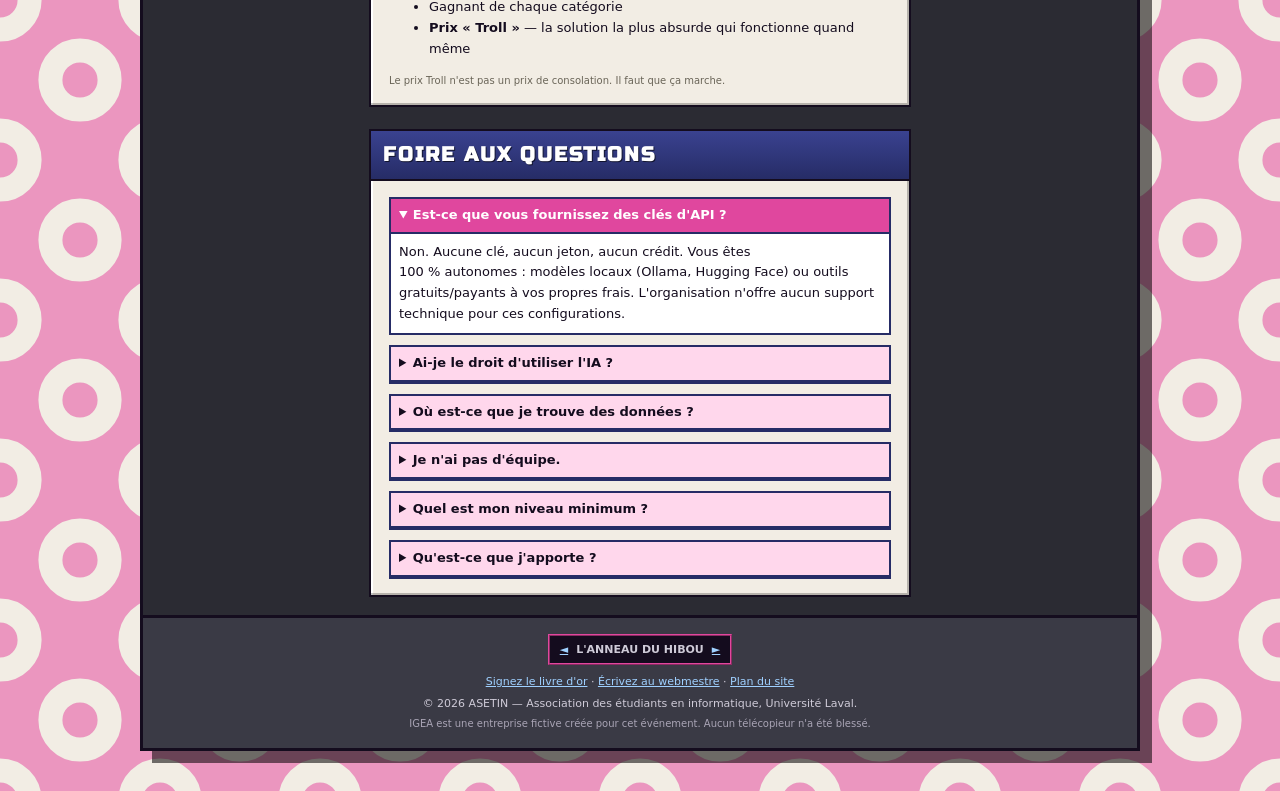
==== commit cc9cebfd: "remove 'limited places' notions (residus)" ====
--- a/index.html
+++ b/index.html
@@ -30,7 +30,7 @@
   <div class="defilant" aria-hidden="true">
     <span>
       ••• BIENVENUE SUR NOTRE PAGE ••• DERNIÈRE MISE À JOUR&nbsp;: 28/10/2026 •••
-      40 PLACES SEULEMENT ••• NOTRE COMMANDITAIRE IGEA VOUS A ENVOYÉ UN FAX, VEUILLEZ LE CONSULTER •••
+      NOTRE COMMANDITAIRE IGEA VOUS A ENVOYÉ UN FAX, VEUILLEZ LE CONSULTER •••
       NOUVEAU&nbsp;: LE DÉFI ATURDI EST EN LIGNE, 1 GAJILLION DE JEUX EN 1 •••
       CE SITE EST OPTIMISÉ POUR UN ÉCRAN 800×600 ••• NE PAS NOURRIR LE HIBOU •••
     </span>
@@ -159,7 +159,7 @@
         <h2>Inscription</h2>
         <div class="contenu">
           <p>
-            <strong>40 places.</strong> Billet à 10&nbsp;$, ce qui paie la pizza et une partie des prix.
+            Billet à 10&nbsp;$, ce qui paie la pizza et une partie des prix.
           </p>
           <p>
             <a class="bouton-geant" href="https://www.zeffy.com/fr-CA/ticketing/hackathon"
